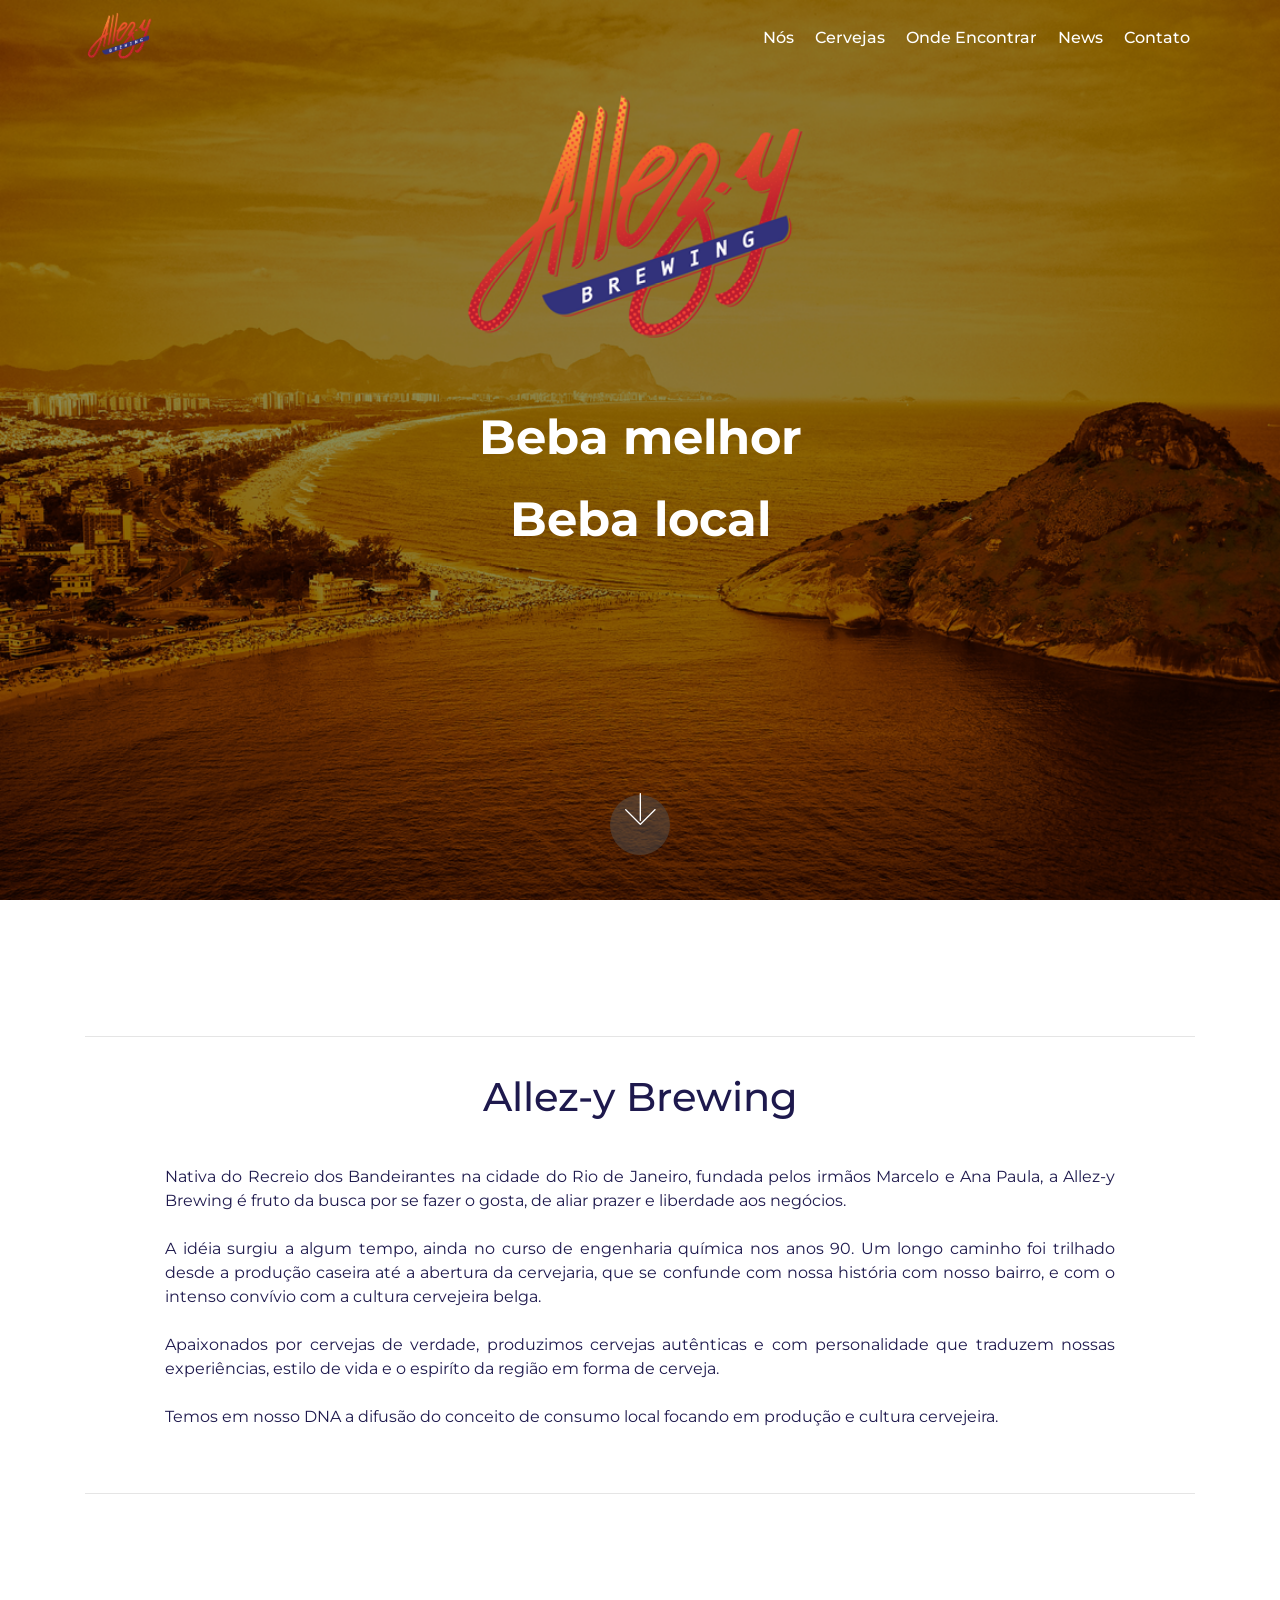
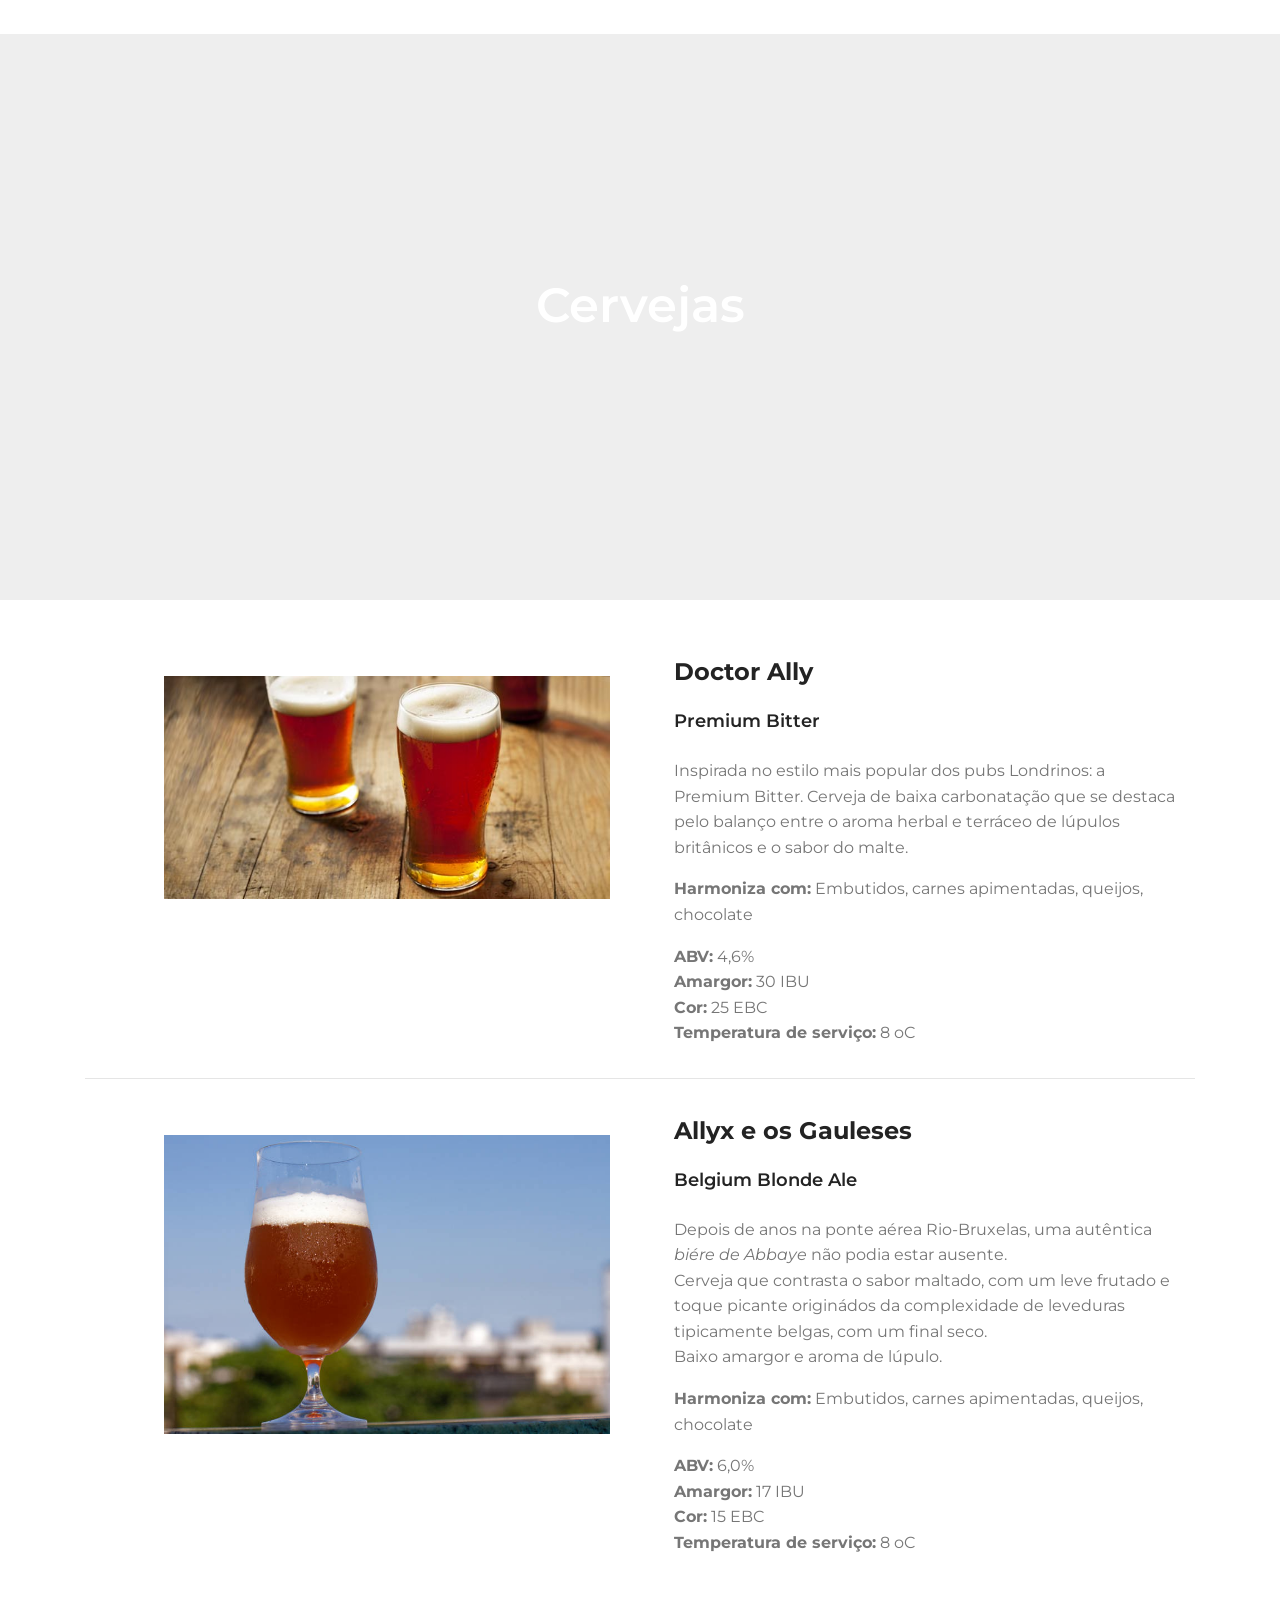
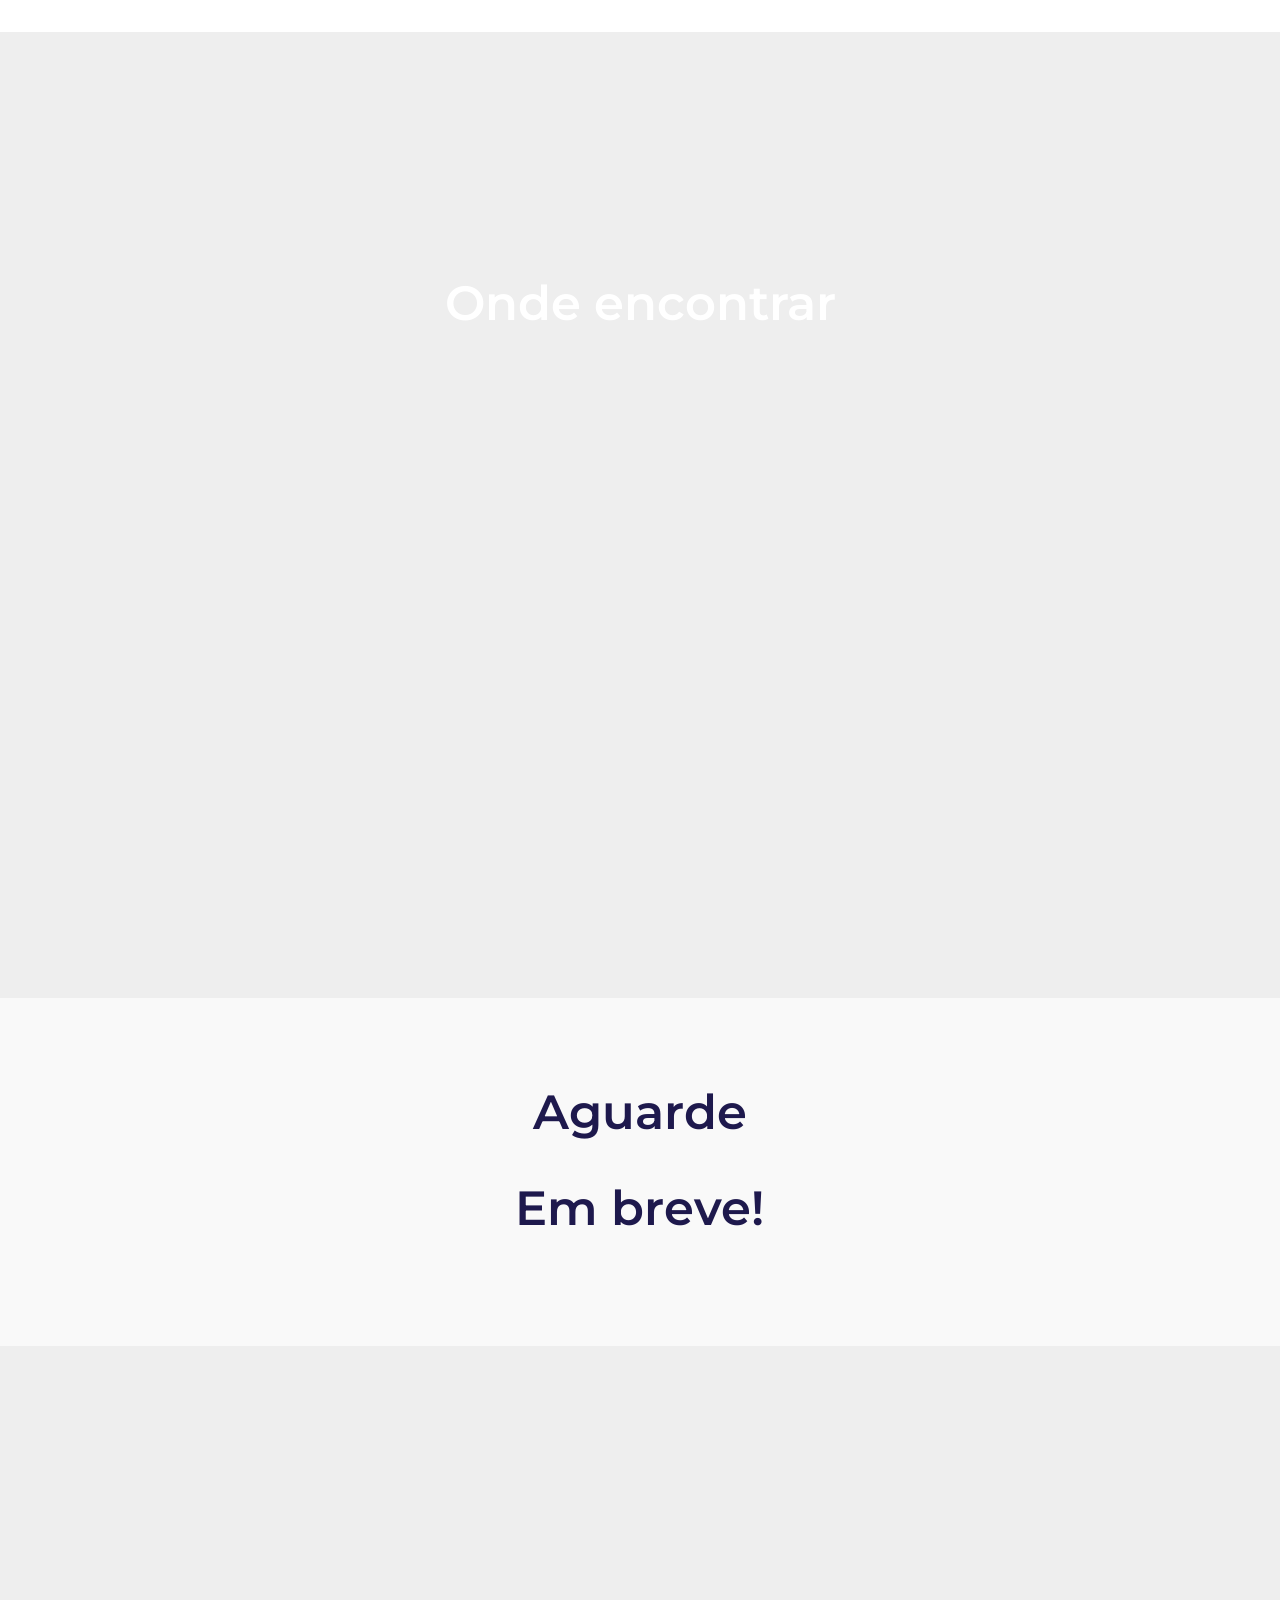
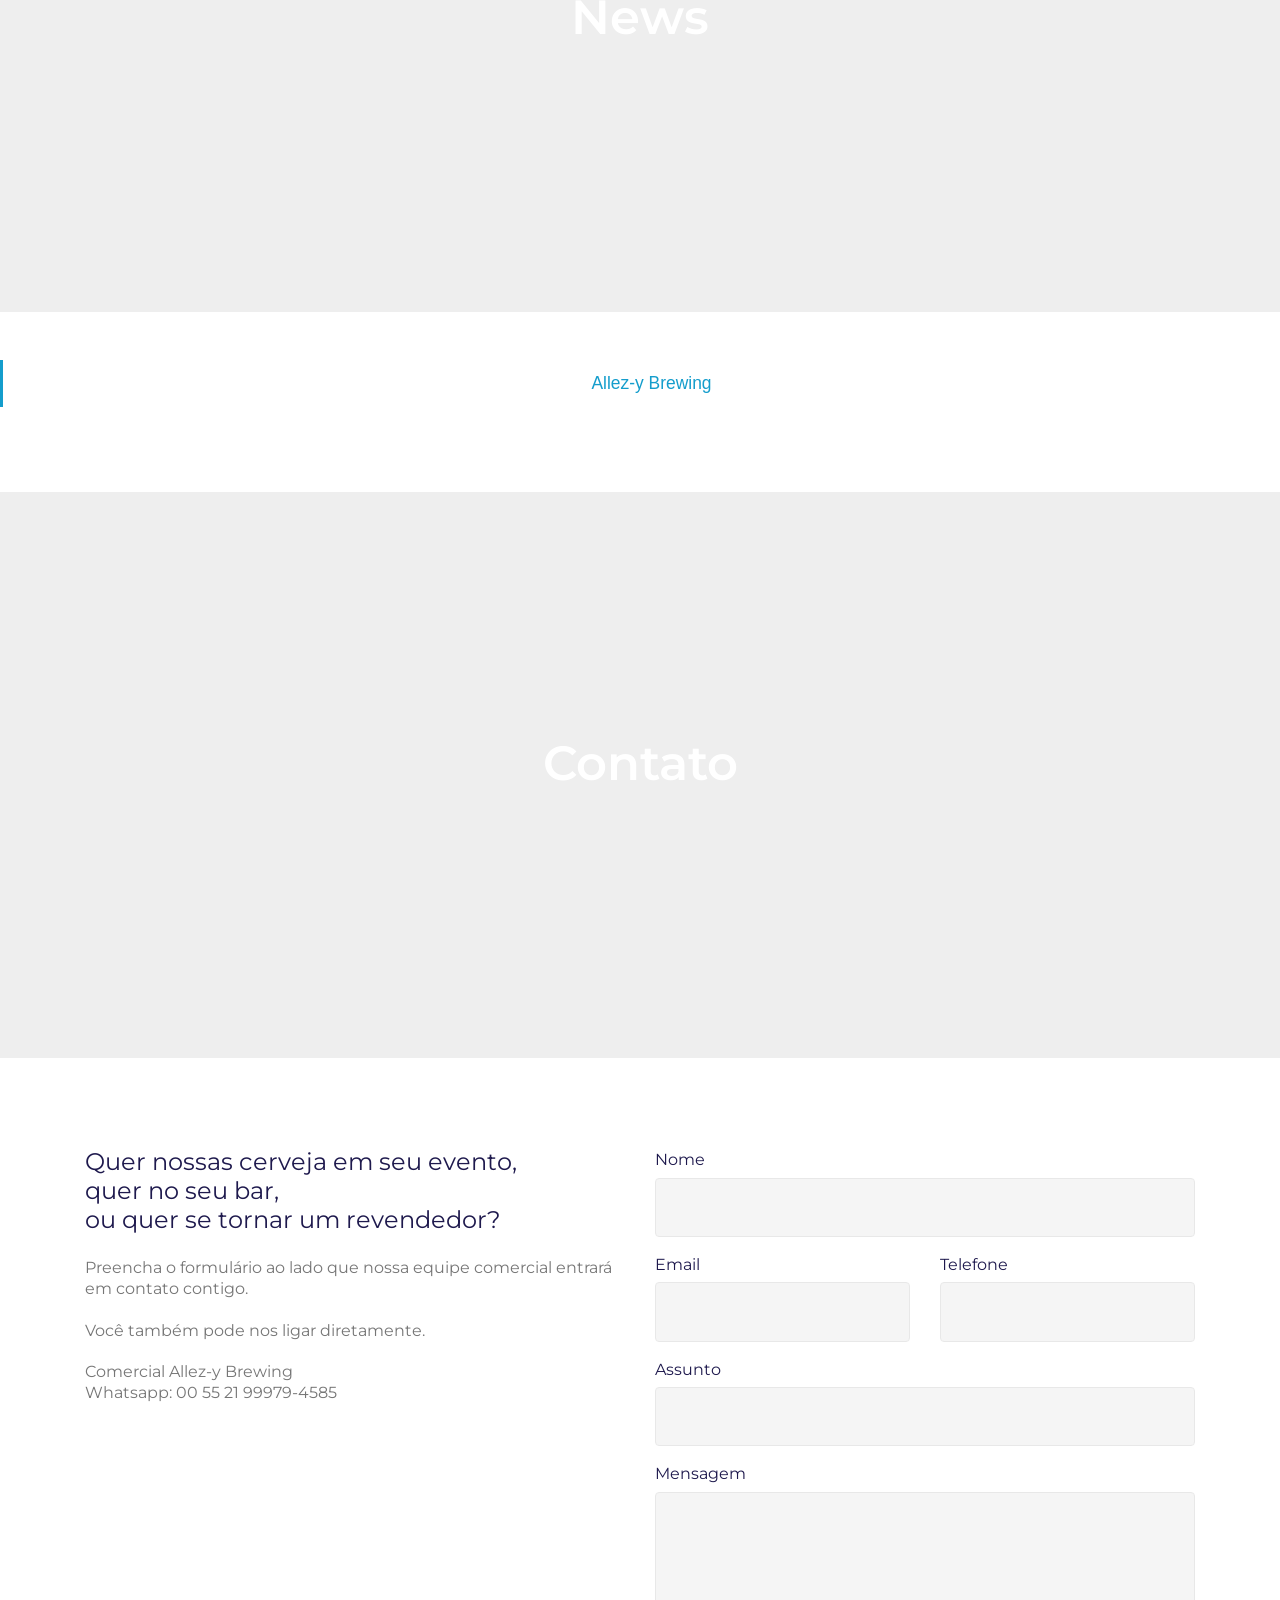
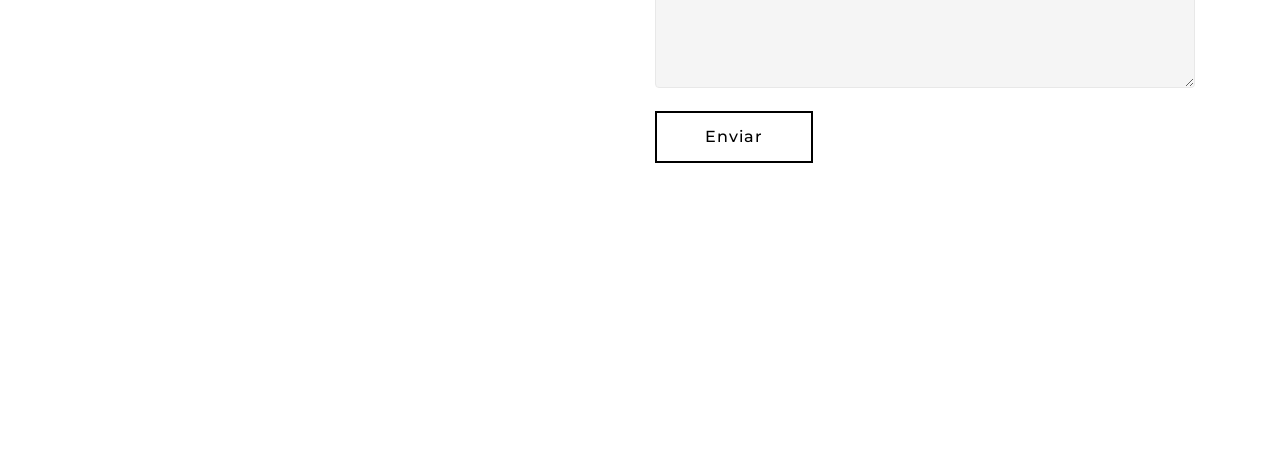
==== index.html @ f9737726 "update logo" ====
<!DOCTYPE html>
<html >
<head>
  <meta charset="UTF-8">
  <meta http-equiv="X-UA-Compatible" content="IE=edge">
  <meta name="viewport" content="width=device-width, initial-scale=1, minimum-scale=1">
  <link rel="shortcut icon" href="assets/images/logo_base_2.png" type="image/x-icon">
  <meta name="description" content="">
  <title>Allez-y Brewing</title>
  <link rel="stylesheet" href="assets/web/assets/mobirise-icons/mobirise-icons.css">
  <link rel="stylesheet" href="assets/tether/tether.min.css">
  <link rel="stylesheet" href="assets/bootstrap/css/bootstrap.min.css">
  <link rel="stylesheet" href="assets/bootstrap/css/bootstrap-grid.min.css">
  <link rel="stylesheet" href="assets/bootstrap/css/bootstrap-reboot.min.css">
  <link rel="stylesheet" href="assets/dropdown/css/style.css">
  <link rel="stylesheet" href="assets/socicon/css/styles.css">
  <link rel="stylesheet" href="https://netdna.bootstrapcdn.com/font-awesome/4.0.3/css/font-awesome.css">
  <link rel="stylesheet" href="assets/social-feed-plugin/jquery.socialfeed.css">
  <link rel="stylesheet" href="assets/social-feed-plugin/style.css">
  <link rel="stylesheet" href="assets/theme/css/style.css">
  <link rel="stylesheet" href="assets/gallery/style.css">
  <link rel="stylesheet" href="assets/mobirise/css/mbr-additional.css" type="text/css">

</head>
<body>
  <div id="fb-root"></div>
<script>(function(d, s, id) {
  var js, fjs = d.getElementsByTagName(s)[0];
  if (d.getElementById(id)) return;
  js = d.createElement(s); js.id = id;
  js.src = 'https://connect.facebook.net/pt_BR/sdk.js#xfbml=1&version=v2.12&appId=361621337666534&autoLogAppEvents=1';
  fjs.parentNode.insertBefore(js, fjs);
}(document, 'script', 'facebook-jssdk'));</script>

  <section class="menu cid-qLm1CFjouG" once="menu" id="menu1-e">
    <nav class="navbar navbar-expand beta-menu navbar-dropdown align-items-center navbar-fixed-top navbar-toggleable-sm bg-color transparent">
      <button class="navbar-toggler navbar-toggler-right" type="button" data-toggle="collapse" data-target="#navbarSupportedContent" aria-controls="navbarSupportedContent" aria-expanded="false" aria-label="Toggle navigation">
          <div class="hamburger">
              <span></span>
              <span></span>
              <span></span>
              <span></span>
          </div>
      </button>
      <div class="menu-logo">
          <div class="navbar-brand">
              <span class="navbar-logo">
                  <a href="index.html">
                       <img src="assets/images/logo_base.png" alt="Allez-Y Brewing" title="" style="height: 3.8rem;">
                  </a>
              </span>
          </div>
      </div>
      <div class="collapse navbar-collapse" id="navbarSupportedContent">
          <ul class="navbar-nav nav-dropdown nav-right" data-app-modern-menu="true">
              <li class="nav-item">
                    <a class="nav-link link text-secondary menu-font" href="index.html#content4-18">
                        Nós
                    </a>
              </li>
              <li class="nav-item">
                    <a class="nav-link link text-secondary menu-font" href="index.html#content5-16">
                        Cervejas
                    </a>
              </li>
              <li class="nav-item">
                  <a class="nav-link link text-secondary menu-font" href="index.html#content5-32">
                        Onde Encontrar
                  </a>
              </li>
              <li class="nav-item">
                    <a class="nav-link link text-secondary menu-font" href="index.html#content5-news">
                      News
                    </a>
              </li>
              <!--
              <li class="nav-item">
                    <a class="nav-link link text-secondary menu-font" href="index.html#content5-s">
                      Loja
                    </a>
              </li>
            -->
              <li class="nav-item">
                    <a class="nav-link link text-secondary menu-font" href="index.html#content5-w">
                        Contato
                    </a>
              </li>
          </ul>
      </div>
    </nav>
</section>

<section class="cid-pagina-inicial-texto cid-img1 mbr-fullscreen mbr-parallax-background" id="header2-f">
    <div class="container align-center">
        <div class="row justify-content-md-center">
            <div class="mbr-white col-md-10">
                <!--img src="assets/images/logo_base.png" alt="Allez-Y Brewing" title="" style="height: 15rem;"-->

                <h3 class="mbr-section-title pb-3 mbr-fonts-style frontpage-font">
                    &nbsp;<br>
                </h3>
                <h3 class="mbr-section-title pb-3 mbr-fonts-style frontpage-font">
                    Beba melhor
                </h3>
                <h3 class="mbr-section-title pb-3 mbr-fonts-style frontpage-font">
                    Beba local
                </h3>
            </div>
        </div>
    </div>
    <div class="mbr-arrow hidden-sm-down" aria-hidden="true">
        <a href="#next">
            <i class="mbri-down mbr-iconfont"></i>
        </a>
    </div>
</section>

<!-- Quem somos -->
<section class="mbr-section content4 cid-quem-somos mbr-navy" id="content4-18">
    <div class="container">
        <hr>
        <br>
        <div class="media-container-row">
            <div class="title col-12 col-md-8">
                <h2 class="align-center pb-3 mbr-fonts-style display-3">
                    Allez-y Brewing
                </h2>
            </div>
        </div>
        <div class="inner-container" style="width: 100%;">
            <div class="section-text align-center mbr-fonts-style display-7 text-justify">
              <br>
              <div>
                Nativa do Recreio dos Bandeirantes na cidade do Rio de Janeiro,
                fundada pelos irmãos Marcelo e Ana Paula,
                a Allez-y Brewing é fruto da busca por se fazer o gosta,
                de aliar prazer e liberdade aos negócios.
              </div>
              <br>
              <div>
                A idéia surgiu a algum tempo,
                ainda no curso de engenharia química nos anos 90.
                Um longo caminho foi trilhado desde a produção caseira até a abertura da cervejaria,
                que se confunde com nossa história com nosso bairro,
                e com o intenso convívio com a cultura cervejeira belga.
              </div>
              <br>
              <div>
                Apaixonados por cervejas de verdade,
                produzimos cervejas autênticas e com personalidade que traduzem nossas experiências,
                estilo de vida e o espiríto da região em forma de cerveja.
              </div>
              <br>
              <div>
                Temos em nosso DNA a difusão do conceito de consumo local focando em produção e cultura cervejeira.
              </div>
              <br>
             </div>
        </div>
        <br>
        <hr>
        <br>
    </div>

</section>


<!-- Nossas cervejas -->
<section class="mbr-section content5 cid-cervejas-header mbr-parallax-background" id="content5-16">
    <div class="container">
        <div class="media-container-row">
            <div class="title col-12 col-md-8">
                <h3 class="mbr-section-subtitle align-center mbr-light mbr-white pb-3 mbr-fonts-style display-2">
                    Cervejas
                </h3>
            </div>
        </div>
    </div>
</section>

<section class="mbr-section content6 cid-cervejas" id="content6-1m">
    <div class="container">
        <div class="media-container-row align-items-start">
            <div class="col-12 col-md-12">
                <div class="media-container-row align-items-start">
                    <div class="mbr-figure" style="width: 100%;">
                      <img src="assets/images/bitter01.jpg" alt="Doctor Ally">
                    </div>
                    <div class="media-content">
                        <div class="mbr-section-text">
                            <p class="mbr-text mb-0 mbr-fonts-style display-7">
                              <h4 class="card-title pb-3 mbr-fonts-style display-5">
                                  <strong>Doctor Ally</strong>
                              </h4>
                              <h4 class="card-title pb-3 mbr-fonts-style display-6">
                                  Premium Bitter
                              </h4>
                              <p class="mbr-text mbr-fonts-style display-7">
                                Inspirada no estilo mais popular dos pubs Londrinos: a Premium Bitter.
                                Cerveja de baixa carbonatação que se destaca pelo balanço entre o aroma herbal e
                                terráceo de lúpulos britânicos e o sabor do malte.
                              </p>
                              <p class="mbr-text mbr-fonts-style display-7">
                                <b>Harmoniza com:</b> Embutidos, carnes apimentadas, queijos, chocolate
                              </p>
                              <p class="mbr-text mbr-fonts-style display-7">
                                <b>ABV:</b> 4,6% <br>
                                <b>Amargor:</b> 30 IBU <br>
                                <b>Cor:</b> 25 EBC <br>
                                <b>Temperatura de serviço:</b> 8 oC <br>
                              </p>
                            </p>
                        </div>
                    </div>
                </div>
            </div>
        </div>
        <hr>
        &nbsp;
        <br>
        <div class="media-container-row">
            <div class="col-12 col-md-12">
                <div class="media-container-row">
                    <div class="mbr-figure" style="width: 100%;">
                      <img src="assets/images/IMG_2826_DxO.jpg" alt="Doctor Ally">
                    </div>
                    <div class="media-content">
                        <div class="mbr-section-text">
                            <p class="mbr-text mb-0 mbr-fonts-style display-7">
                              <h4 class="card-title pb-3 mbr-fonts-style display-5">
                                  <strong>Allyx e os Gauleses</strong>
                              </h4>
                              <h4 class="card-title pb-3 mbr-fonts-style display-6">
                                  Belgium Blonde Ale
                              </h4>
                              <p class="mbr-text mbr-fonts-style display-7">
                                Depois de anos na ponte aérea Rio-Bruxelas, uma autêntica <i>biére de Abbaye</i> não podia estar ausente.
                                <br>
                                Cerveja que contrasta o sabor maltado,
                                com um leve frutado e toque picante originádos da complexidade de leveduras tipicamente belgas,
                                com um final seco.
                                <br>
                                Baixo amargor e aroma de lúpulo.

                              </p>
                              <p class="mbr-text mbr-fonts-style display-7">
                                <b>Harmoniza com:</b> Embutidos, carnes apimentadas, queijos, chocolate
                              </p>
                              <p class="mbr-text mbr-fonts-style display-7">
                                <b>ABV:</b> 6,0% <br>
                                <b>Amargor:</b> 17 IBU <br>
                                <b>Cor:</b> 15 EBC <br>
                                <b>Temperatura de serviço:</b> 8 oC <br>
                              </p>
                            </p>
                        </div>
                    </div>
                </div>
            </div>
        </div>
    </div>
</section>


<!-- ONDE ENCONTRAR -->
<section class="mbr-section content5 cid-encontrar-header mbr-parallax-background" id="content5-32">
    <div class="container">
        <div class="media-container-row">
            <div class="title col-12 col-md-8">
                <h3 class="mbr-section-subtitle align-center mbr-light mbr-white pb-3 mbr-fonts-style display-2">
                    Onde encontrar</h3>
            </div>
        </div>
    </div>
</section>

<section class="map1 cid-encontrar" id="map1-o">
    <div class="google-map">
      <iframe
        frameborder="0"
        style="border:0"
        src="https://www.google.com/maps/embed/v1/place?key=AIzaSyA0Dx_boXQiwvdz8sJHoYeZNVTdoWONYkU&amp;q=place_id:ChIJsVhyWKrCmwAROv2KZeNUQQk"
        allowfullscreen="">
      </iframe>
    </div>
</section>

<section class="features4 cid-encontrar-texto mbr-navy" id="features4-r">
  <div class="media-container-row">
      <div class="title col-12 col-md-8">
          <h2 class="align-center pb-3 mbr-fonts-style display-2">
              Aguarde
              <br>
              &nbsp;
              <br>
              Em breve!
          </h2>
      </div>
  </div>
    <div class="container">
<!--
        <div class="media-container-row">
            <div class="card p-3 col-12 col-md-6">
                <div class="card-wrapper media-container-row media-container-row">
                    <div class="card-box">
                        <h4 class="card-title pb-3 mbr-fonts-style display-7">
                            Chopp<br></h4>
                        <p class="mbr-text mbr-fonts-style display-7">

                        </p>
                    </div>
                </div>
            </div>
            <div class="card p-3 col-12 col-md-6 col-12 col-md-6">
                <div class="card-wrapper media-container-row">
                    <div class="card-box">
                        <h4 class="card-title pb-3 mbr-fonts-style display-7">
                          Garrafa
                        </h4>
                        <p class="mbr-text mbr-fonts-style display-7">

                        </p>
                    </div>
                </div>
            </div>
        </div>
-->
    </div>
</section>

<!-- NEWS -->
<section class="mbr-section content5 cid-news-header mbr-parallax-background" id="content5-news">
    <div class="container">
        <div class="media-container-row">
            <div class="title col-12 col-md-8">
                <h3 class="mbr-section-subtitle align-center mbr-light mbr-white pb-3 mbr-fonts-style display-2">
                  News
                </h3>
            </div>
        </div>
    </div>
</section>
<section class="mbr-social-feed loading" id="feed-1g" data-facebook="allezybrewing" data-twitter="" data-google="" data-posts="3" data-youtube="" data-rv-view="118" style="background-color: rgb(255, 255, 255); padding-top: 0px; padding-bottom: 0px;">
  &nbsp;<br>&nbsp;
      <!--
      <script src="https://cdn.lightwidget.com/widgets/lightwidget.js"></script>
      <iframe src="//lightwidget.com/widgets/6fe4960979e75466a2196fc439e00b63.html"
              scrolling="no"
              allowtransparency="true"
              class="lightwidget-widget"
              style="width:90%;border:0;overflow:hidden;margin:0px;">
      </iframe>
    -->
    <div class="fb-page"
        data-href="https://www.facebook.com/allezybrewing/"
        data-tabs="timeline"
        data-width="900"
        data-height="1100"
        data-small-header="true"
        data-adapt-container-width="true"
        data-hide-cover="true"
        data-show-facepile="false">
      <blockquote cite="https://www.facebook.com/allezybrewing/" class="fb-xfbml-parse-ignore">
        <a href="https://www.facebook.com/allezybrewing/">Allez-y Brewing</a>
      </blockquote>
    </div>
    <!--img class="social-feed-container-loading" alt="" src="assets/images/loading.svg">
    <div class="social-feed-container">
    </div-->

  &nbsp;<br>&nbsp;
</section>


<!-- LOJA -->
<!--
<section class="mbr-section content5 cid-loja-header mbr-parallax-background" id="content5-s">
    <div class="container">
        <div class="media-container-row">
            <div class="title col-12 col-md-8">
                <h3 class="mbr-section-subtitle align-center mbr-light mbr-white pb-3 mbr-fonts-style display-2">
                  Loja
                </h3>
            </div>
        </div>
    </div>
</section>

<section class="mbr-gallery mbr-slider-carousel cid-loja" id="gallery1-m">
    <div class="container">
        <div>
          <div class="mbr-gallery-row">
            <div class="mbr-gallery-layout-default">
              <div>
                <div>
                  <div class="mbr-gallery-item mbr-gallery-item--p1" data-video-url="false" data-tags="Awesome">
                    <div href="#lb-gallery1-m" data-slide-to="0" data-toggle="modal">
                      <img src="assets/images/tshirt01.jpg" alt="">
                      <span class="icon-focus"></span>
                      <span class="mbr-gallery-title mbr-fonts-style display-7">Camisa Feminina</span>
                    </div>
                  </div>
                  <div class="mbr-gallery-item mbr-gallery-item--p1" data-video-url="false" data-tags="Responsive">
                    <div href="#lb-gallery1-m" data-slide-to="1" data-toggle="modal">
                      <img src="assets/images/cap01.jpg" alt="">
                      <span class="icon-focus"></span>
                      <span class="mbr-gallery-title mbr-fonts-style display-7">Boné</span>
                    </div>
                  </div>
                  <div class="mbr-gallery-item mbr-gallery-item--p1" data-video-url="false" data-tags="Creative">
                    <div href="#lb-gallery1-m" data-slide-to="2" data-toggle="modal">
                      <img src="assets/images/glass01.jpg" alt="">
                      <span class="icon-focus"></span>
                      <span class="mbr-gallery-title mbr-fonts-style display-7">Copo</span>
                    </div>
                  </div>
                  <div class="mbr-gallery-item mbr-gallery-item--p1" data-video-url="false" data-tags="Animated">
                    <div href="#lb-gallery1-m" data-slide-to="3" data-toggle="modal">
                      <img src="assets/images/growler01.jpg" alt="">
                      <span class="icon-focus"></span>
                      <span class="mbr-gallery-title mbr-fonts-style display-7">Growler</span>
                    </div>
                  </div>
                  <div class="mbr-gallery-item mbr-gallery-item--p1" data-video-url="false" data-tags="Awesome">
                    <div href="#lb-gallery1-m" data-slide-to="4" data-toggle="modal">
                      <img src="assets/images/tshirt02.jpg" alt="">
                      <span class="icon-focus"></span>
                      <span class="mbr-gallery-title mbr-fonts-style display-7">Camisa Masculina</span>
                    </div>
                  </div>

                </div>
              </div>
              <div class="clearfix">
              </div>
            </div>
          </div>


          <div data-app-prevent-settings="" class="mbr-slider modal fade carousel slide" tabindex="-1" data-keyboard="true" data-interval="false" id="lb-gallery1-m">
            <div class="modal-dialog">
              <div class="modal-content">
                <div class="modal-body">
                  <div class="carousel-inner">
                    <div class="carousel-item">
                      <img src="assets/images/tshirt01.jpg" alt="">
                    </div>
                    <div class="carousel-item">
                      <img src="assets/images/cap01.jpg" alt="">
                    </div>
                    <div class="carousel-item active">
                      <img src="assets/images/glass01.jpg" alt="">
                    </div>
                    <div class="carousel-item">
                      <img src="assets/images/growler01.jpg" alt="">
                    </div>
                    <div class="carousel-item">
                      <img src="assets/images/tshirt02.jpg" alt="">
                    </div>
                  </div>
                  <a class="carousel-control carousel-control-prev" role="button" data-slide="prev" href="#lb-gallery1-m">
                    <span class="mbri-left mbr-iconfont" aria-hidden="true"></span>
                    <span class="sr-only">Previous</span>
                  </a>
                  <a class="carousel-control carousel-control-next" role="button" data-slide="next" href="#lb-gallery1-m">
                    <span class="mbri-right mbr-iconfont" aria-hidden="true"></span>
                    <span class="sr-only">Next</span>
                  </a>
                  <a class="close" href="#" role="button" data-dismiss="modal">
                    <span class="sr-only">Close</span>
                  </a>
                </div>
              </div>
            </div>
          </div>
        </div>
    </div>

</section>
-->
<!-- Contato -->
<section class="mbr-section content5 cid-contato-header mbr-parallax-background" id="content5-w">
    <div class="container">
        <div class="media-container-row">
            <div class="title col-12 col-md-8">
                <h3 class="mbr-section-subtitle align-center mbr-light mbr-white pb-3 mbr-fonts-style display-2">
                    Contato
                </h3>
            </div>
        </div>
    </div>
</section>
<section class="mbr-section form1 cid-contato mbr-navy" id="form1-x">
    <div class="container">
       <div class="row">
          <div class="col-md-6">
            <h2 class="mbr-section-title align-left pb-3 mbr-fonts-style display-5">
              Quer nossas cerveja em seu evento, <br>
              quer no seu bar, <br>
              ou quer se tornar um revendedor?
            </h2>
            <h3 class="mbr-section-subtitle align-left mbr-light pb-3 mbr-fonts-style display-4">
              <div>
                Preencha o formulário ao lado que nossa equipe comercial entrará em contato contigo.
              </div>
              <br>
              <div>
                Você também pode nos ligar diretamente.
              </div>
              <br>
              <div>
                Comercial Allez-y Brewing
              </div>
              <div>
                Whatsapp: 00 55 21 99979-4585
              </div>
              <div>
                <br>
              </div>
            </h3>

          </div>


          <div class="col-md-6">
            <div class="media-container-column" data-form-type="formoid">
                    <div data-form-alert="" hidden="">Obrigado!</div>

                    <form class="mbr-form" action="mail.php" method="post" id="contato-form">

                        <div class="row row-sm-offset">
                            <div class="col-md-12 multi-horizontal" data-for="name">
                                <div class="form-group">
                                    <label class="form-control-label mbr-fonts-style display-7" for="name-form1-x">Nome</label>
                                    <input type="text" class="form-control" name="nome" data-form-field="Nome" required="" id="name-form1-x">
                                </div>
                            </div>
                            <div class="col-md-6 multi-horizontal" data-for="email">
                                <div class="form-group">
                                    <label class="form-control-label mbr-fonts-style display-7" for="email-form1-x">Email</label>
                                    <input type="email" class="form-control" name="email" data-form-field="Email" required="" id="email-form1-x">
                                </div>
                            </div>
                            <div class="col-md-6 multi-horizontal" data-for="telefone">
                                <div class="form-group">
                                    <label class="form-control-label mbr-fonts-style display-7" for="phone-form1-x">Telefone</label>
                                    <input type="tel" class="form-control" name="telefone" data-form-field="Telefone" id="phone-form1-x">
                                </div>
                            </div>
                            <div class="col-md-12 multi-horizontal" data-for="assunto">
                                <div class="form-group">
                                    <label class="form-control-label mbr-fonts-style display-7" for="assunto-form1-x">Assunto</label>
                                    <input type="text" class="form-control" name="assunto" data-form-field="Assunto" required="" id="assunto-form1-x">
                                </div>
                            </div>
                        </div>
                        <div class="form-group" data-for="mensagem">
                            <label class="form-control-label mbr-fonts-style display-7" for="message-form1-x">Mensagem</label>
                            <textarea type="text" class="form-control" name="mensagem" rows="7" data-form-field="Mensagem" required="" id="message-form1-x"></textarea>
                        </div>

                          <input type="submit" class="btn btn-form btn-black-outline display-4" value="Enviar">
                          &nbsp;&nbsp;
                    </form>
            </div>
          </div>
       </div>
    </div>

</section>


<!-- FOOTER -->
<section once="" class="cid-footer mbr-reveal" id="footer7-12">
    <div class="container">
        <div class="media-container-row align-center mbr-white">
            <div class="row social-row">
                <div class="social-list align-right pb-2">
                <div class="soc-item">
                        <a href="https://twitter.com/allezybrewing" target="_blank">
                            <span class="socicon-twitter socicon mbr-iconfont mbr-iconfont-social"></span>
                        </a>
                    </div>
                    <div class="soc-item">
                        <a href="https://www.facebook.com/allezybrewing" target="_blank">
                            <span class="socicon-facebook socicon mbr-iconfont mbr-iconfont-social"></span>
                        </a>
                    </div>
                    <div class="soc-item">
                        <a href="https://www.instagram.com/allezybrewing" target="_blank">
                            <span class="socicon-instagram socicon mbr-iconfont mbr-iconfont-social"></span>
                        </a>
                    </div>
                    <div class="soc-item">
                        <a href="https://www.untappd.com/" target="_blank">
                            <img src="assets/images/untappd-icon-gray.svg.med.png" alt="Untappd" title="" style="height: 1.4rem; margin-top:0.3rem; vertical-align: top ;filter: brightness(200%);">
                            <span class="socicon mbr-iconfont mbr-iconfont-social">
                            </span>
                        </a>
                    </div>
                  </div>
            </div>
            <div class="row row-copirayt">
                <p class="mbr-text mb-0 mbr-fonts-style mbr-white align-center display-7">Allez-y Brewing &nbsp; &nbsp;:: &nbsp; &nbsp;Recreio dos Bandeirantes - Rio de Janeiro - RJ - Brasil&nbsp;</p>
            </div>
        </div>
    </div>
</section>






  <script src="assets/web/assets/jquery/jquery.min.js"></script>
  <script src="assets/popper/popper.min.js"></script>
  <script src="assets/tether/tether.min.js"></script>
  <script src="assets/bootstrap/js/bootstrap.min.js"></script>
  <script src="assets/smoothscroll/smooth-scroll.js"></script>
  <script src="assets/dropdown/js/script.min.js"></script>
  <script src="assets/touchswipe/jquery.touch-swipe.min.js"></script>
  <script src="assets/parallax/jarallax.min.js"></script>
  <script src="assets/bootstrapcarouselswipe/bootstrap-carousel-swipe.js"></script>
  <script src="assets/mbr-tabs/mbr-tabs.js"></script>
  <script src="assets/vimeoplayer/jquery.mb.vimeo_player.js"></script>
  <script src="assets/masonry/masonry.pkgd.min.js"></script>
  <script src="assets/imagesloaded/imagesloaded.pkgd.min.js"></script>
  <script src="assets/social-feed-plugin/codebird.min.js"></script>
  <script src="assets/social-feed-plugin/moment.js"></script>
  <script src="assets/social-feed-plugin/en-gb.js"></script>
  <script src="assets/social-feed-plugin/doT.js"></script>
  <script src="assets/social-feed-plugin/jquery.socialfeed.js"></script>
  <script src="assets/social-feed-plugin/main.js"></script>
  <script src="assets/theme/js/script.js"></script>
  <script src="assets/slidervideo/script.js"></script>
  <script src="assets/gallery/player.min.js"></script>
  <script src="assets/gallery/script.js"></script>
  <script src="assets/formoid/formoid.min.js"></script>
  <script src="assets/theme/js/main.js"></script>



</body>
</html>
---- assets/web/assets/mobirise-icons/mobirise-icons.css ----
@font-face {
  font-family: 'MobiriseIcons';
  src:  url('mobirise-icons.eot?spat4u');
  src:  url('mobirise-icons.eot?spat4u#iefix') format('embedded-opentype'),
    url('mobirise-icons.ttf?spat4u') format('truetype'),
    url('mobirise-icons.woff?spat4u') format('woff'),
    url('mobirise-icons.svg?spat4u#MobiriseIcons') format('svg');
  font-weight: normal;
  font-style: normal;
}

[class^="mbri-"], [class*=" mbri-"] {
  /* use !important to prevent issues with browser extensions that change fonts */
  font-family: MobiriseIcons !important;
  speak: none;
  font-style: normal;
  font-weight: normal;
  font-variant: normal;
  text-transform: none;
  line-height: 1;

  /* Better Font Rendering =========== */
  -webkit-font-smoothing: antialiased;
  -moz-osx-font-smoothing: grayscale;
}

.mbri-add-submenu:before {
  content: "\e900";
}
.mbri-alert:before {
  content: "\e901";
}
.mbri-align-center:before {
  content: "\e902";
}
.mbri-align-justify:before {
  content: "\e903";
}
.mbri-align-left:before {
  content: "\e904";
}
.mbri-align-right:before {
  content: "\e905";
}
.mbri-android:before {
  content: "\e906";
}
.mbri-apple:before {
  content: "\e907";
}
.mbri-arrow-down:before {
  content: "\e908";
}
.mbri-arrow-next:before {
  content: "\e909";
}
.mbri-arrow-prev:before {
  content: "\e90a";
}
.mbri-arrow-up:before {
  content: "\e90b";
}
.mbri-bold:before {
  content: "\e90c";
}
.mbri-bookmark:before {
  content: "\e90d";
}
.mbri-bootstrap:before {
  content: "\e90e";
}
.mbri-briefcase:before {
  content: "\e90f";
}
.mbri-browse:before {
  content: "\e910";
}
.mbri-bulleted-list:before {
  content: "\e911";
}
.mbri-calendar:before {
  content: "\e912";
}
.mbri-camera:before {
  content: "\e913";
}
.mbri-cart-add:before {
  content: "\e914";
}
.mbri-cart-full:before {
  content: "\e915";
}
.mbri-cash:before {
  content: "\e916";
}
.mbri-change-style:before {
  content: "\e917";
}
.mbri-chat:before {
  content: "\e918";
}
.mbri-clock:before {
  content: "\e919";
}
.mbri-close:before {
  content: "\e91a";
}
.mbri-cloud:before {
  content: "\e91b";
}
.mbri-code:before {
  content: "\e91c";
}
.mbri-contact-form:before {
  content: "\e91d";
}
.mbri-credit-card:before {
  content: "\e91e";
}
.mbri-cursor-click:before {
  content: "\e91f";
}
.mbri-cust-feedback:before {
  content: "\e920";
}
.mbri-database:before {
  content: "\e921";
}
.mbri-delivery:before {
  content: "\e922";
}
.mbri-desktop:before {
  content: "\e923";
}
.mbri-devices:before {
  content: "\e924";
}
.mbri-down:before {
  content: "\e925";
}
.mbri-download:before {
  content: "\e989";
}
.mbri-drag-n-drop:before {
  content: "\e927";
}
.mbri-drag-n-drop2:before {
  content: "\e928";
}
.mbri-edit:before {
  content: "\e929";
}
.mbri-edit2:before {
  content: "\e92a";
}
.mbri-error:before {
  content: "\e92b";
}
.mbri-extension:before {
  content: "\e92c";
}
.mbri-features:before {
  content: "\e92d";
}
.mbri-file:before {
  content: "\e92e";
}
.mbri-flag:before {
  content: "\e92f";
}
.mbri-folder:before {
  content: "\e930";
}
.mbri-gift:before {
  content: "\e931";
}
.mbri-github:before {
  content: "\e932";
}
.mbri-globe:before {
  content: "\e933";
}
.mbri-globe-2:before {
  content: "\e934";
}
.mbri-growing-chart:before {
  content: "\e935";
}
.mbri-hearth:before {
  content: "\e936";
}
.mbri-help:before {
  content: "\e937";
}
.mbri-home:before {
  content: "\e938";
}
.mbri-hot-cup:before {
  content: "\e939";
}
.mbri-idea:before {
  content: "\e93a";
}
.mbri-image-gallery:before {
  content: "\e93b";
}
.mbri-image-slider:before {
  content: "\e93c";
}
.mbri-info:before {
  content: "\e93d";
}
.mbri-italic:before {
  content: "\e93e";
}
.mbri-key:before {
  content: "\e93f";
}
.mbri-laptop:before {
  content: "\e940";
}
.mbri-layers:before {
  content: "\e941";
}
.mbri-left-right:before {
  content: "\e942";
}
.mbri-left:before {
  content: "\e943";
}
.mbri-letter:before {
  content: "\e944";
}
.mbri-like:before {
  content: "\e945";
}
.mbri-link:before {
  content: "\e946";
}
.mbri-lock:before {
  content: "\e947";
}
.mbri-login:before {
  content: "\e948";
}
.mbri-logout:before {
  content: "\e949";
}
.mbri-magic-stick:before {
  content: "\e94a";
}
.mbri-map-pin:before {
  content: "\e94b";
}
.mbri-menu:before {
  content: "\e94c";
}
.mbri-mobile:before {
  content: "\e94d";
}
.mbri-mobile2:before {
  content: "\e94e";
}
.mbri-mobirise:before {
  content: "\e94f";
}
.mbri-more-horizontal:before {
  content: "\e950";
}
.mbri-more-vertical:before {
  content: "\e951";
}
.mbri-music:before {
  content: "\e952";
}
.mbri-new-file:before {
  content: "\e953";
}
.mbri-numbered-list:before {
  content: "\e954";
}
.mbri-opened-folder:before {
  content: "\e955";
}
.mbri-pages:before {
  content: "\e956";
}
.mbri-paper-plane:before {
  content: "\e957";
}
.mbri-paperclip:before {
  content: "\e958";
}
.mbri-photo:before {
  content: "\e959";
}
.mbri-photos:before {
  content: "\e95a";
}
.mbri-pin:before {
  content: "\e95b";
}
.mbri-play:before {
  content: "\e95c";
}
.mbri-plus:before {
  content: "\e95d";
}
.mbri-preview:before {
  content: "\e95e";
}
.mbri-print:before {
  content: "\e95f";
}
.mbri-protect:before {
  content: "\e960";
}
.mbri-question:before {
  content: "\e961";
}
.mbri-quote-left:before {
  content: "\e962";
}
.mbri-quote-right:before {
  content: "\e963";
}
.mbri-refresh:before {
  content: "\e964";
}
.mbri-responsive:before {
  content: "\e965";
}
.mbri-right:before {
  content: "\e966";
}
.mbri-rocket:before {
  content: "\e967";
}
.mbri-sad-face:before {
  content: "\e968";
}
.mbri-sale:before {
  content: "\e969";
}
.mbri-save:before {
  content: "\e96a";
}
.mbri-search:before {
  content: "\e96b";
}
.mbri-setting:before {
  content: "\e96c";
}
.mbri-setting2:before {
  content: "\e96d";
}
.mbri-setting3:before {
  content: "\e96e";
}
.mbri-share:before {
  content: "\e96f";
}
.mbri-shopping-bag:before {
  content: "\e970";
}
.mbri-shopping-basket:before {
  content: "\e971";
}
.mbri-shopping-cart:before {
  content: "\e972";
}
.mbri-sites:before {
  content: "\e973";
}
.mbri-smile-face:before {
  content: "\e974";
}
.mbri-speed:before {
  content: "\e975";
}
.mbri-star:before {
  content: "\e976";
}
.mbri-success:before {
  content: "\e977";
}
.mbri-sun:before {
  content: "\e978";
}
.mbri-sun2:before {
  content: "\e979";
}
.mbri-tablet:before {
  content: "\e97a";
}
.mbri-tablet-vertical:before {
  content: "\e97b";
}
.mbri-target:before {
  content: "\e97c";
}
.mbri-timer:before {
  content: "\e97d";
}
.mbri-to-ftp:before {
  content: "\e97e";
}
.mbri-to-local-drive:before {
  content: "\e97f";
}
.mbri-touch-swipe:before {
  content: "\e980";
}
.mbri-touch:before {
  content: "\e981";
}
.mbri-trash:before {
  content: "\e982";
}
.mbri-underline:before {
  content: "\e983";
}
.mbri-unlink:before {
  content: "\e984";
}
.mbri-unlock:before {
  content: "\e985";
}
.mbri-up-down:before {
  content: "\e986";
}
.mbri-up:before {
  content: "\e987";
}
.mbri-update:before {
  content: "\e988";
}
.mbri-upload:before {
 content: "\e926"; 
}
.mbri-user:before {
  content: "\e98a";
}
.mbri-user2:before {
  content: "\e98b";
}
.mbri-users:before {
  content: "\e98c";
}
.mbri-video:before {
  content: "\e98d";
}
.mbri-video-play:before {
  content: "\e98e";
}
.mbri-watch:before {
  content: "\e98f";
}
.mbri-website-theme:before {
  content: "\e990";
}
.mbri-wifi:before {
  content: "\e991";
}
.mbri-windows:before {
  content: "\e992";
}
.mbri-zoom-out:before {
  content: "\e993";
}
.mbri-redo:before {
  content: "\e994";
}
.mbri-undo:before {
  content: "\e995";
}
---- assets/dropdown/css/style.css ----
.navbar-dropdown {
  left: 0;
  padding: 0;
  position: absolute;
  right: 0;
  top: 0;
  transition: all 0.45s ease;
  z-index: 1030;
  background: #282828; }
  .navbar-dropdown .navbar-logo {
    margin-right: 0.8rem;
    transition: margin 0.3s ease-in-out;
    vertical-align: middle; }
    .navbar-dropdown .navbar-logo img {
      height: 3.125rem;
      transition: all 0.3s ease-in-out; }
    .navbar-dropdown .navbar-logo.mbr-iconfont {
      font-size: 3.125rem;
      line-height: 3.125rem; }
  .navbar-dropdown .navbar-caption {
    font-weight: 700;
    white-space: normal;
    vertical-align: -4px;
    line-height: 3.125rem !important; }
    .navbar-dropdown .navbar-caption, .navbar-dropdown .navbar-caption:hover {
      color: inherit;
      text-decoration: none; }
  .navbar-dropdown .mbr-iconfont + .navbar-caption {
    vertical-align: -1px; }
  .navbar-dropdown.navbar-fixed-top {
    position: fixed; }
  .navbar-dropdown .navbar-brand span {
    vertical-align: -4px; }
  .navbar-dropdown.bg-color.transparent {
    background: none; }
  .navbar-dropdown.navbar-short .navbar-brand {
    padding: 0.625rem 0; }
    .navbar-dropdown.navbar-short .navbar-brand span {
      vertical-align: -1px; }
  .navbar-dropdown.navbar-short .navbar-caption {
    line-height: 2.375rem !important;
    vertical-align: -2px; }
  .navbar-dropdown.navbar-short .navbar-logo {
    margin-right: 0.5rem; }
    .navbar-dropdown.navbar-short .navbar-logo img {
      height: 2.375rem; }
    .navbar-dropdown.navbar-short .navbar-logo.mbr-iconfont {
      font-size: 2.375rem;
      line-height: 2.375rem; }
  .navbar-dropdown.navbar-short .mbr-table-cell {
    height: 3.625rem; }
  .navbar-dropdown .navbar-close {
    left: 0.6875rem;
    position: fixed;
    top: 0.75rem;
    z-index: 1000; }
  .navbar-dropdown .hamburger-icon {
    content: "";
    display: inline-block;
    vertical-align: middle;
    width: 16px;
    -webkit-box-shadow: 0 -6px 0 1px #282828,0 0 0 1px #282828,0 6px 0 1px #282828;
    -moz-box-shadow: 0 -6px 0 1px #282828,0 0 0 1px #282828,0 6px 0 1px #282828;
    box-shadow: 0 -6px 0 1px #282828,0 0 0 1px #282828,0 6px 0 1px #282828; }

.dropdown-menu .dropdown-toggle[data-toggle="dropdown-submenu"]::after {
  border-bottom: 0.35em solid transparent;
  border-left: 0.35em solid;
  border-right: 0;
  border-top: 0.35em solid transparent;
  margin-left: 0.3rem; }

.dropdown-menu .dropdown-item:focus {
  outline: 0; }

.nav-dropdown {
  font-size: 0.75rem;
  font-weight: 500;
  height: auto !important; }
  .nav-dropdown .nav-btn {
    padding-left: 1rem; }
  .nav-dropdown .link {
    margin: .667em 1.667em;
    font-weight: 500;
    padding: 0;
    transition: color .2s ease-in-out; }
    .nav-dropdown .link.dropdown-toggle {
      margin-right: 2.583em; }
      .nav-dropdown .link.dropdown-toggle::after {
        margin-left: .25rem;
        border-top: 0.35em solid;
        border-right: 0.35em solid transparent;
        border-left: 0.35em solid transparent;
        border-bottom: 0; }
      .nav-dropdown .link.dropdown-toggle[aria-expanded="true"] {
        margin: 0;
        padding: 0.667em 3.263em  0.667em 1.667em; }
  .nav-dropdown .link::after,
  .nav-dropdown .dropdown-item::after {
    color: inherit; }
  .nav-dropdown .btn {
    font-size: 0.75rem;
    font-weight: 700;
    letter-spacing: 0;
    margin-bottom: 0;
    padding-left: 1.25rem;
    padding-right: 1.25rem; }
  .nav-dropdown .dropdown-menu {
    border-radius: 0;
    border: 0;
    left: 0;
    margin: 0;
    padding-bottom: 1.25rem;
    padding-top: 1.25rem;
    position: relative; }
  .nav-dropdown .dropdown-submenu {
    margin-left: 0.125rem;
    top: 0; }
  .nav-dropdown .dropdown-item {
    font-weight: 500;
    line-height: 2;
    padding: 0.3846em 4.615em 0.3846em 1.5385em;
    position: relative;
    transition: color .2s ease-in-out, background-color .2s ease-in-out; }
    .nav-dropdown .dropdown-item::after {
      margin-top: -0.3077em;
      position: absolute;
      right: 1.1538em;
      top: 50%; }
    .nav-dropdown .dropdown-item:focus, .nav-dropdown .dropdown-item:hover {
      background: none; }

@media (max-width: 767px) {
  .nav-dropdown.navbar-toggleable-sm {
    bottom: 0;
    display: none;
    left: 0;
    overflow-x: hidden;
    position: fixed;
    top: 0;
    transform: translateX(-100%);
    -ms-transform: translateX(-100%);
    -webkit-transform: translateX(-100%);
    width: 18.75rem;
    z-index: 999; } }
.nav-dropdown.navbar-toggleable-xl {
  bottom: 0;
  display: none;
  left: 0;
  overflow-x: hidden;
  position: fixed;
  top: 0;
  transform: translateX(-100%);
  -ms-transform: translateX(-100%);
  -webkit-transform: translateX(-100%);
  width: 18.75rem;
  z-index: 999; }

.nav-dropdown-sm {
  display: block !important;
  overflow-x: hidden;
  overflow: auto;
  padding-top: 3.875rem; }
  .nav-dropdown-sm::after {
    content: "";
    display: block;
    height: 3rem;
    width: 100%; }
  .nav-dropdown-sm.collapse.in ~ .navbar-close {
    display: block !important; }
  .nav-dropdown-sm.collapsing, .nav-dropdown-sm.collapse.in {
    transform: translateX(0);
    -ms-transform: translateX(0);
    -webkit-transform: translateX(0);
    transition: all 0.25s ease-out;
    -webkit-transition: all 0.25s ease-out;
    background: #282828; }
  .nav-dropdown-sm.collapsing[aria-expanded="false"] {
    transform: translateX(-100%);
    -ms-transform: translateX(-100%);
    -webkit-transform: translateX(-100%); }
  .nav-dropdown-sm .nav-item {
    display: block;
    margin-left: 0 !important;
    padding-left: 0; }
  .nav-dropdown-sm .link,
  .nav-dropdown-sm .dropdown-item {
    border-top: 1px dotted rgba(255, 255, 255, 0.1);
    font-size: 0.8125rem;
    line-height: 1.6;
    margin: 0 !important;
    padding: 0.875rem 2.4rem 0.875rem 1.5625rem !important;
    position: relative;
    white-space: normal; }
    .nav-dropdown-sm .link:focus, .nav-dropdown-sm .link:hover,
    .nav-dropdown-sm .dropdown-item:focus,
    .nav-dropdown-sm .dropdown-item:hover {
      background: rgba(0, 0, 0, 0.2) !important;
      color: #c0a375; }
  .nav-dropdown-sm .nav-btn {
    position: relative;
    padding: 1.5625rem 1.5625rem 0 1.5625rem; }
    .nav-dropdown-sm .nav-btn::before {
      border-top: 1px dotted rgba(255, 255, 255, 0.1);
      content: "";
      left: 0;
      position: absolute;
      top: 0;
      width: 100%; }
    .nav-dropdown-sm .nav-btn + .nav-btn {
      padding-top: 0.625rem; }
      .nav-dropdown-sm .nav-btn + .nav-btn::before {
        display: none; }
  .nav-dropdown-sm .btn {
    padding: 0.625rem 0; }
  .nav-dropdown-sm .dropdown-toggle[data-toggle="dropdown-submenu"]::after {
    margin-left: .25rem;
    border-top: 0.35em solid;
    border-right: 0.35em solid transparent;
    border-left: 0.35em solid transparent;
    border-bottom: 0; }
  .nav-dropdown-sm .dropdown-toggle[data-toggle="dropdown-submenu"][aria-expanded="true"]::after {
    border-top: 0;
    border-right: 0.35em solid transparent;
    border-left: 0.35em solid transparent;
    border-bottom: 0.35em solid; }
  .nav-dropdown-sm .dropdown-menu {
    margin: 0;
    padding: 0;
    position: relative;
    top: 0;
    left: 0;
    width: 100%;
    border: 0;
    float: none;
    border-radius: 0;
    background: none; }
  .nav-dropdown-sm .dropdown-submenu {
    left: 100%;
    margin-left: 0.125rem;
    margin-top: -1.25rem;
    top: 0; }

.navbar-toggleable-sm .nav-dropdown .dropdown-menu {
  position: absolute; }

.navbar-toggleable-sm .nav-dropdown .dropdown-submenu {
  left: 100%;
  margin-left: 0.125rem;
  margin-top: -1.25rem;
  top: 0; }

.navbar-toggleable-sm.opened .nav-dropdown .dropdown-menu {
  position: relative; }

.navbar-toggleable-sm.opened .nav-dropdown .dropdown-submenu {
  left: 0;
  margin-left: 00rem;
  margin-top: 0rem;
  top: 0; }

.is-builder .nav-dropdown.collapsing {
  transition: none !important; }

/*# sourceMappingURL=style.css.map */
---- assets/socicon/css/styles.css ----
@charset "UTF-8";

@font-face {
  font-family: "socicon";
  src:url("../fonts/socicon.eot");
  src:url("../fonts/socicon.eot?#iefix") format("embedded-opentype"),
    url("../fonts/socicon.woff") format("woff"),
    url("../fonts/socicon.ttf") format("truetype"),
    url("../fonts/socicon.svg#socicon") format("svg");
  font-weight: normal;
  font-style: normal;

}

[data-icon]:before {
  font-family: "socicon" !important;
  content: attr(data-icon);
  font-style: normal !important;
  font-weight: normal !important;
  font-variant: normal !important;
  text-transform: none !important;
  speak: none;
  line-height: 1;
  -webkit-font-smoothing: antialiased;
  -moz-osx-font-smoothing: grayscale;
}

[class^="socicon-"]:before,
[class*=" socicon-"]:before {
  font-family: "socicon" !important;
  font-style: normal !important;
  font-weight: normal !important;
  font-variant: normal !important;
  text-transform: none !important;
  speak: none;
  line-height: 1;
  -webkit-font-smoothing: antialiased;
  -moz-osx-font-smoothing: grayscale;
}

.socicon-modelmayhem:before {
  content: "\e000";
}
.socicon-mixcloud:before {
  content: "\e001";
}
.socicon-drupal:before {
  content: "\e002";
}
.socicon-swarm:before {
  content: "\e003";
}
.socicon-istock:before {
  content: "\e004";
}
.socicon-yammer:before {
  content: "\e005";
}
.socicon-ello:before {
  content: "\e006";
}
.socicon-stackoverflow:before {
  content: "\e007";
}
.socicon-persona:before {
  content: "\e008";
}
.socicon-triplej:before {
  content: "\e009";
}
.socicon-houzz:before {
  content: "\e00a";
}
.socicon-rss:before {
  content: "\e00b";
}
.socicon-paypal:before {
  content: "\e00c";
}
.socicon-odnoklassniki:before {
  content: "\e00d";
}
.socicon-airbnb:before {
  content: "\e00e";
}
.socicon-periscope:before {
  content: "\e00f";
}
.socicon-outlook:before {
  content: "\e010";
}
.socicon-coderwall:before {
  content: "\e011";
}
.socicon-tripadvisor:before {
  content: "\e012";
}
.socicon-appnet:before {
  content: "\e013";
}
.socicon-goodreads:before {
  content: "\e014";
}
.socicon-tripit:before {
  content: "\e015";
}
.socicon-lanyrd:before {
  content: "\e016";
}
.socicon-slideshare:before {
  content: "\e017";
}
.socicon-buffer:before {
  content: "\e018";
}
.socicon-disqus:before {
  content: "\e019";
}
.socicon-vkontakte:before {
  content: "\e01a";
}
.socicon-whatsapp:before {
  content: "\e01b";
}
.socicon-patreon:before {
  content: "\e01c";
}
.socicon-storehouse:before {
  content: "\e01d";
}
.socicon-pocket:before {
  content: "\e01e";
}
.socicon-mail:before {
  content: "\e01f";
}
.socicon-blogger:before {
  content: "\e020";
}
.socicon-technorati:before {
  content: "\e021";
}
.socicon-reddit:before {
  content: "\e022";
}
.socicon-dribbble:before {
  content: "\e023";
}
.socicon-stumbleupon:before {
  content: "\e024";
}
.socicon-digg:before {
  content: "\e025";
}
.socicon-envato:before {
  content: "\e026";
}
.socicon-behance:before {
  content: "\e027";
}
.socicon-delicious:before {
  content: "\e028";
}
.socicon-deviantart:before {
  content: "\e029";
}
.socicon-forrst:before {
  content: "\e02a";
}
.socicon-play:before {
  content: "\e02b";
}
.socicon-zerply:before {
  content: "\e02c";
}
.socicon-wikipedia:before {
  content: "\e02d";
}
.socicon-apple:before {
  content: "\e02e";
}
.socicon-flattr:before {
  content: "\e02f";
}
.socicon-github:before {
  content: "\e030";
}
.socicon-renren:before {
  content: "\e031";
}
.socicon-friendfeed:before {
  content: "\e032";
}
.socicon-newsvine:before {
  content: "\e033";
}
.socicon-identica:before {
  content: "\e034";
}
.socicon-bebo:before {
  content: "\e035";
}
.socicon-zynga:before {
  content: "\e036";
}
.socicon-steam:before {
  content: "\e037";
}
.socicon-xbox:before {
  content: "\e038";
}
.socicon-windows:before {
  content: "\e039";
}
.socicon-qq:before {
  content: "\e03a";
}
.socicon-douban:before {
  content: "\e03b";
}
.socicon-meetup:before {
  content: "\e03c";
}
.socicon-playstation:before {
  content: "\e03d";
}
.socicon-android:before {
  content: "\e03e";
}
.socicon-snapchat:before {
  content: "\e03f";
}
.socicon-twitter:before {
  content: "\e040";
}
.socicon-facebook:before {
  content: "\e041";
}
.socicon-googleplus:before {
  content: "\e042";
}
.socicon-pinterest:before {
  content: "\e043";
}
.socicon-foursquare:before {
  content: "\e044";
}
.socicon-yahoo:before {
  content: "\e045";
}
.socicon-skype:before {
  content: "\e046";
}
.socicon-yelp:before {
  content: "\e047";
}
.socicon-feedburner:before {
  content: "\e048";
}
.socicon-linkedin:before {
  content: "\e049";
}
.socicon-viadeo:before {
  content: "\e04a";
}
.socicon-xing:before {
  content: "\e04b";
}
.socicon-myspace:before {
  content: "\e04c";
}
.socicon-soundcloud:before {
  content: "\e04d";
}
.socicon-spotify:before {
  content: "\e04e";
}
.socicon-grooveshark:before {
  content: "\e04f";
}
.socicon-lastfm:before {
  content: "\e050";
}
.socicon-youtube:before {
  content: "\e051";
}
.socicon-vimeo:before {
  content: "\e052";
}
.socicon-dailymotion:before {
  content: "\e053";
}
.socicon-vine:before {
  content: "\e054";
}
.socicon-flickr:before {
  content: "\e055";
}
.socicon-500px:before {
  content: "\e056";
}
.socicon-wordpress:before {
  content: "\e058";
}
.socicon-tumblr:before {
  content: "\e059";
}
.socicon-twitch:before {
  content: "\e05a";
}
.socicon-8tracks:before {
  content: "\e05b";
}
.socicon-amazon:before {
  content: "\e05c";
}
.socicon-icq:before {
  content: "\e05d";
}
.socicon-smugmug:before {
  content: "\e05e";
}
.socicon-ravelry:before {
  content: "\e05f";
}
.socicon-weibo:before {
  content: "\e060";
}
.socicon-baidu:before {
  content: "\e061";
}
.socicon-angellist:before {
  content: "\e062";
}
.socicon-ebay:before {
  content: "\e063";
}
.socicon-imdb:before {
  content: "\e064";
}
.socicon-stayfriends:before {
  content: "\e065";
}
.socicon-residentadvisor:before {
  content: "\e066";
}
.socicon-google:before {
  content: "\e067";
}
.socicon-yandex:before {
  content: "\e068";
}
.socicon-sharethis:before {
  content: "\e069";
}
.socicon-bandcamp:before {
  content: "\e06a";
}
.socicon-itunes:before {
  content: "\e06b";
}
.socicon-deezer:before {
  content: "\e06c";
}
.socicon-telegram:before {
  content: "\e06e";
}
.socicon-openid:before {
  content: "\e06f";
}
.socicon-amplement:before {
  content: "\e070";
}
.socicon-viber:before {
  content: "\e071";
}
.socicon-zomato:before {
  content: "\e072";
}
.socicon-draugiem:before {
  content: "\e074";
}
.socicon-endomodo:before {
  content: "\e075";
}
.socicon-filmweb:before {
  content: "\e076";
}
.socicon-stackexchange:before {
  content: "\e077";
}
.socicon-wykop:before {
  content: "\e078";
}
.socicon-teamspeak:before {
  content: "\e079";
}
.socicon-teamviewer:before {
  content: "\e07a";
}
.socicon-ventrilo:before {
  content: "\e07b";
}
.socicon-younow:before {
  content: "\e07c";
}
.socicon-raidcall:before {
  content: "\e07d";
}
.socicon-mumble:before {
  content: "\e07e";
}
.socicon-medium:before {
  content: "\e06d";
}
.socicon-bebee:before {
  content: "\e07f";
}
.socicon-hitbox:before {
  content: "\e080";
}
.socicon-reverbnation:before {
  content: "\e081";
}
.socicon-formulr:before {
  content: "\e082";
}
.socicon-instagram:before {
  content: "\e057";
}
.socicon-battlenet:before {
  content: "\e083";
}
.socicon-chrome:before {
  content: "\e084";
}
.socicon-discord:before {
  content: "\e086";
}
.socicon-issuu:before {
  content: "\e087";
}
.socicon-macos:before {
  content: "\e088";
}
.socicon-firefox:before {
  content: "\e089";
}
.socicon-opera:before {
  content: "\e08d";
}
.socicon-keybase:before {
  content: "\e090";
}
.socicon-alliance:before {
  content: "\e091";
}
.socicon-livejournal:before {
  content: "\e092";
}
.socicon-googlephotos:before {
  content: "\e093";
}
.socicon-horde:before {
  content: "\e094";
}
.socicon-etsy:before {
  content: "\e095";
}
.socicon-zapier:before {
  content: "\e096";
}
.socicon-google-scholar:before {
  content: "\e097";
}
.socicon-researchgate:before {
  content: "\e098";
}
.socicon-wechat:before {
  content: "\e099";
}
.socicon-strava:before {
  content: "\e09a";
}
.socicon-line:before {
  content: "\e09b";
}
.socicon-lyft:before {
  content: "\e09c";
}
.socicon-uber:before {
  content: "\e09d";
}
.socicon-songkick:before {
  content: "\e09e";
}
.socicon-viewbug:before {
  content: "\e09f";
}
.socicon-googlegroups:before {
  content: "\e0a0";
}
.socicon-quora:before {
  content: "\e073";
}
.socicon-diablo:before {
  content: "\e085";
}
.socicon-blizzard:before {
  content: "\e0a1";
}
.socicon-hearthstone:before {
  content: "\e08b";
}
.socicon-heroes:before {
  content: "\e08a";
}
.socicon-overwatch:before {
  content: "\e08c";
}
.socicon-warcraft:before {
  content: "\e08e";
}
.socicon-starcraft:before {
  content: "\e08f";
}
.socicon-beam:before {
  content: "\e0a2";
}
.socicon-curse:before {
  content: "\e0a3";
}
.socicon-player:before {
  content: "\e0a4";
}
.socicon-streamjar:before {
  content: "\e0a5";
}
.socicon-nintendo:before {
  content: "\e0a6";
}
.socicon-hellocoton:before {
  content: "\e0a7";
}
.socicon-untappd:before {
  
}
---- assets/social-feed-plugin/style.css ----
.social-feed-container {
  z-index: 3;
  max-width: 600px;
  margin: 0 auto;
  position: relative;
}

.is-builder  .mbr-social-feed{
  min-height: 125px;
}
.mbr-social-feed {
  text-align: center;

  position: relative;
  background-size: cover;
  padding-top: 20px;
  padding-bottom: 20px;
}

.social-feed-container-loading {
  margin: 0 auto;
  display: none;
}

.is-builder .loading .social-feed-container-loading {
  display: block;
}

.social-feed-element iframe {
  width: 100%;
  height: 300px;
  text-align: center;
  margin: 0 auto;
  display: block;
}

@media (max-width: 768px) {
  .social-feed-element {
    margin-left: 0px !important;
    margin-right: 0px !important;
  }
}
---- assets/theme/css/style.css ----
/*!
 * Mobirise v4 theme (https://mobirise.com/)
 * Copyright 2017 Mobirise
 */
section {
  background-color: #eeeeee; }

section,
.container,
.container-fluid {
  position: relative;
  word-wrap: break-word; }

a.mbr-iconfont:hover {
  text-decoration: none; }

.article .lead p, .article .lead ul, .article .lead ol, .article .lead pre, .article .lead blockquote {
  margin-bottom: 0; }

a {
  font-style: normal;
  font-weight: 400;
  cursor: pointer; }
  a, a:hover {
    text-decoration: none; }

figure {
  margin-bottom: 0; }

body {
  color: #232323; }

h1, h2, h3, h4, h5, h6,
.h1, .h2, .h3, .h4, .h5, .h6,
.display-1, .display-2, .display-3, .display-4 {
  line-height: 1;
  word-break: break-word;
  word-wrap: break-word; }

b, strong {
  font-weight: bold; }

blockquote {
  padding: 10px 0 10px 20px;
  position: relative;
  border-left: 2px solid;
  border-color: #ff3366; }

input:-webkit-autofill, input:-webkit-autofill:hover, input:-webkit-autofill:focus, input:-webkit-autofill:active {
  transition-delay: 9999s;
  transition-property: background-color, color; }

textarea[type="hidden"] {
  display: none; }

body {
  position: relative; }

section {
  background-position: 50% 50%;
  background-repeat: no-repeat;
  background-size: cover; }
  section .mbr-background-video,
  section .mbr-background-video-preview {
    position: absolute;
    bottom: 0;
    left: 0;
    right: 0;
    top: 0; }

.hidden {
  visibility: hidden; }

.mbr-z-index20 {
  z-index: 20; }

/*! Base colors */
.mbr-white {
  color: #ffffff; }

.mbr-black {
  color: #000000; }

.mbr-navy {
    color: rgba(30,25,77,1); }

.mbr-bg-white {
  background-color: #ffffff; }

.mbr-bg-black {
  background-color: #000000; }

/*! Text-aligns */
.align-left {
  text-align: left; }

.align-center {
  text-align: center; }

.align-right {
  text-align: right; }

@media (max-width: 767px) {
  .align-left, .align-center, .align-right, .mbr-section-btn, .mbr-section-title {
    text-align: center; } }
/*! Font-weight  */
.mbr-light {
  font-weight: 300; }

.mbr-regular {
  font-weight: 400; }

.mbr-semibold {
  font-weight: 500; }

.mbr-bold {
  font-weight: 700; }

/*! Media  */
.media-size-item {
  -webkit-flex: 1 1 auto;
  -moz-flex: 1 1 auto;
  -ms-flex: 1 1 auto;
  -o-flex: 1 1 auto;
  flex: 1 1 auto; }

.media-content {
  -webkit-flex-basis: 100%;
  flex-basis: 100%; }

.media-container-row {
  display: -ms-flexbox;
  display: -webkit-flex;
  display: flex;
  -webkit-flex-direction: row;
  -ms-flex-direction: row;
  flex-direction: row;
  -webkit-flex-wrap: wrap;
  -ms-flex-wrap: wrap;
  flex-wrap: wrap;
  -webkit-justify-content: center;
  -ms-flex-pack: center;
  justify-content: center;
  -webkit-align-content: center;
  -ms-flex-line-pack: center;
  align-content: center;
  -webkit-align-items: start;
  -ms-flex-align: start;
  align-items: start; }
  .media-container-row .media-size-item {
    width: 400px; }

.media-container-column {
  display: -ms-flexbox;
  display: -webkit-flex;
  display: flex;
  -webkit-flex-direction: column;
  -ms-flex-direction: column;
  flex-direction: column;
  -webkit-flex-wrap: wrap;
  -ms-flex-wrap: wrap;
  flex-wrap: wrap;
  -webkit-justify-content: center;
  -ms-flex-pack: center;
  justify-content: center;
  -webkit-align-content: center;
  -ms-flex-line-pack: center;
  align-content: center;
  -webkit-align-items: stretch;
  -ms-flex-align: stretch;
  align-items: stretch; }
  .media-container-column > * {
    width: 100%; }

@media (min-width: 992px) {
  .media-container-row {
    -webkit-flex-wrap: nowrap;
    -ms-flex-wrap: nowrap;
    flex-wrap: nowrap; } }
figure {
  overflow: hidden; }

figure[mbr-media-size] {
  transition: width 0.1s; }

.mbr-figure img, .mbr-figure iframe {
  display: block;
  width: 100%; }

.card {
  background-color: transparent;
  border: none; }

.card-img {
  text-align: center;
  flex-shrink: 0; }

.media {
  max-width: 100%;
  margin: 0 auto; }

.mbr-figure {
  -ms-flex-item-align: center;
  -ms-grid-row-align: center;
  -webkit-align-self: center;
  align-self: center; }

.media-container > div {
  max-width: 100%; }

.mbr-figure img, .card-img img {
  width: 100%; }

@media (max-width: 991px) {
  .media-size-item {
    width: auto !important; }

  .media {
    width: auto; }

  .mbr-figure {
    width: 100% !important; } }
/*! Buttons */
.mbr-section-btn {
  margin-left: -.25rem;
  margin-right: -.25rem;
  font-size: 0; }

nav .mbr-section-btn {
  margin-left: 0rem;
  margin-right: 0rem; }

/*! Btn icon margin */
.btn .mbr-iconfont, .btn.btn-sm .mbr-iconfont {
  cursor: pointer;
  margin-right: 0.5rem; }

.btn.btn-md .mbr-iconfont, .btn.btn-md .mbr-iconfont {
  margin-right: 0.8rem; }

.mbr-regular {
  font-weight: 400; }

.mbr-semibold {
  font-weight: 500; }

.mbr-bold {
  font-weight: 700; }

[type="submit"] {
  -webkit-appearance: none; }

/*! Full-screen */
.mbr-fullscreen .mbr-overlay {
  min-height: 100vh; }

.mbr-fullscreen {
  display: flex;
  display: -webkit-flex;
  display: -moz-flex;
  display: -ms-flex;
  display: -o-flex;
  align-items: center;
  -webkit-align-items: center;
  min-height: 100vh;
  padding-top: 3rem;
  padding-bottom: 3rem; }

/*! Map */
.map {
  height: 25rem;
  position: relative; }
  .map iframe {
    width: 100%;
    height: 100%; }

/* Form */
.form-asterisk {
  font-family: initial;
  position: absolute;
  top: -2px;
  font-weight: normal; }

/*! Scroll to top arrow */
.mbr-arrow-up {
  bottom: 25px;
  right: 90px;
  position: fixed;
  text-align: right;
  z-index: 5000;
  color: #ffffff;
  font-size: 32px;
  transform: rotate(180deg);
  -webkit-transform: rotate(180deg); }

.mbr-arrow-up a {
  background: rgba(0, 0, 0, 0.2);
  border-radius: 3px;
  color: #fff;
  display: inline-block;
  height: 60px;
  width: 60px;
  outline-style: none !important;
  position: relative;
  text-decoration: none;
  transition: all .3s ease-in-out;
  cursor: pointer;
  text-align: center; }
  .mbr-arrow-up a:hover {
    background-color: rgba(0, 0, 0, 0.4); }
  .mbr-arrow-up a i {
    line-height: 60px; }

.mbr-arrow-up-icon {
  display: block;
  color: #fff; }

.mbr-arrow-up-icon::before {
  content: "\203a";
  display: inline-block;
  font-family: serif;
  font-size: 32px;
  line-height: 1;
  font-style: normal;
  position: relative;
  top: 6px;
  left: -4px;
  -webkit-transform: rotate(-90deg);
  transform: rotate(-90deg); }

/*! Arrow Down */
.mbr-arrow {
  position: absolute;
  bottom: 45px;
  left: 50%;
  width: 60px;
  height: 60px;
  cursor: pointer;
  background-color: rgba(80, 80, 80, 0.5);
  border-radius: 50%;
  -webkit-transform: translateX(-50%);
  transform: translateX(-50%); }
  .mbr-arrow > a {
    display: inline-block;
    text-decoration: none;
    outline-style: none;
    -webkit-animation: arrowdown 1.7s ease-in-out infinite;
    animation: arrowdown 1.7s ease-in-out infinite; }
    .mbr-arrow > a > i {
      position: absolute;
      top: -2px;
      left: 15px;
      font-size: 2rem; }

@keyframes arrowdown {
  0% {
    transform: translateY(0px);
    -webkit-transform: translateY(0px); }
  50% {
    transform: translateY(-5px);
    -webkit-transform: translateY(-5px); }
  100% {
    transform: translateY(0px);
    -webkit-transform: translateY(0px); } }
@-webkit-keyframes arrowdown {
  0% {
    transform: translateY(0px);
    -webkit-transform: translateY(0px); }
  50% {
    transform: translateY(-5px);
    -webkit-transform: translateY(-5px); }
  100% {
    transform: translateY(0px);
    -webkit-transform: translateY(0px); } }
@media (max-width: 500px) {
  .mbr-arrow-up {
    left: 50%;
    right: auto;
    transform: translateX(-50%) rotate(180deg);
    -webkit-transform: translateX(-50%) rotate(180deg); } }
/*Gradients animation*/
@keyframes gradient-animation {
  from {
    background-position: 0% 100%;
    animation-timing-function: ease-in-out; }
  to {
    background-position: 100% 0%;
    animation-timing-function: ease-in-out; } }
@-webkit-keyframes gradient-animation {
  from {
    background-position: 0% 100%;
    animation-timing-function: ease-in-out; }
  to {
    background-position: 100% 0%;
    animation-timing-function: ease-in-out; } }
.bg-gradient {
  background-size: 200% 200%;
  animation: gradient-animation 5s infinite alternate;
  -webkit-animation: gradient-animation 5s infinite alternate; }

.menu .navbar-brand {
  display: -webkit-flex; }
  .menu .navbar-brand span {
    display: flex;
    display: -webkit-flex; }
  .menu .navbar-brand .navbar-caption-wrap {
    display: -webkit-flex; }
  .menu .navbar-brand .navbar-logo img {
    display: -webkit-flex; }
@media (min-width: 768px) and (max-width: 991px) {
  .menu .navbar-toggleable-sm .navbar-nav {
    display: -webkit-box;
    display: -webkit-flex;
    display: -ms-flexbox; } }
@media (min-width: 992px) {
  .menu .navbar-nav.nav-dropdown {
    display: -webkit-flex; }
  .menu .navbar-toggleable-sm .navbar-collapse {
    display: -webkit-flex !important; } }

/*# sourceMappingURL=style.css.map */
.engine {
	position: absolute;
	text-indent: -2400px;
	text-align: center;
	padding: 0;
	top: 0;
	left: -2400px;
}
---- assets/gallery/style.css ----
/*-------

   Gallery

-------*/
.mbr-gallery .mbr-gallery-item {
  position: relative;
  display: inline-block;
  width: 25%;
  cursor: pointer; }

@media (max-width: 768px) {
  .mbr-gallery .mbr-gallery-item {
    width: 50%; } }
@media (max-width: 400px) {
  .mbr-gallery .mbr-gallery-item {
    width: 100%; } }
.mbr-gallery .icon-focus,
.mbr-gallery .icon-video {
  position: absolute;
  top: calc(50% - 32px);
  left: calc(50% - 24px);
  font-family: 'MobiriseIcons' !important;
  font-size: 3rem !important;
  color: #fff;
  opacity: 0;
  transition: .2s opacity ease-in-out;
  z-index: 5; }

.mbr-gallery .icon-focus::before {
  content: '\e96b'; }

.mbr-gallery .icon-video::before {
  content: '\e95c'; }

.mbr-gallery .mbr-gallery-item > div:hover .icon-focus,
.mbr-gallery .mbr-gallery-item > div:hover .icon-video {
  opacity: 1; }

.mbr-gallery .mbr-gallery-item img {
  width: 100%;
  opacity: 1;
  -webkit-transition: .2s opacity ease-in-out;
  transition: .2s opacity ease-in-out; }

.mbr-gallery .mbr-gallery-item > div:hover img {
  opacity: 1; }

.mbr-gallery .mbr-gallery-item > div {
  background: #fff;
  display: block;
  outline: none;
  position: relative; }

.mbr-gallery .mbr-gallery-item .icon {
  -webkit-transform: translateX(-50%) translateY(-50%);
  -webkit-transition: .2s opacity ease-in-out;
  color: #000;
  font-size: 30px;
  height: 69px;
  left: 50%;
  opacity: 0;
  position: absolute;
  top: 50%;
  transform: translateX(-50%) translateY(-50%);
  transition: .2s opacity ease-in-out;
  width: 69px; }

.mbr-gallery .mbr-gallery-item .icon::after,
.mbr-gallery .mbr-gallery-item .icon::before {
  content: '';
  display: block;
  position: absolute;
  height: 69px;
  width: 1px;
  margin-left: 34.5px;
  background-color: #fff; }

.mbr-gallery .mbr-gallery-item .icon::after {
  width: 69px;
  height: 1px;
  margin-left: 0;
  margin-top: 34.5px; }

.mbr-gallery .mbr-gallery-item > div:hover .icon {
  opacity: 1; }

.mbr-gallery .mbr-gallery-item > div:hover::before {
  opacity: .9; }

.mbr-gallery .mbr-gallery-item > div:hover .mbr-gallery-title {
  background: transparent !important; }

/* remove spacing */
.mbr-gallery .mbr-gallery-row.no-gutter {
  margin: 0; }

.mbr-gallery .mbr-gallery-row.no-gutter .mbr-gallery-item {
  padding: 0; }

/* container */
.mbr-gallery .container.mbr-gallery-layout-default {
  padding: 93px 0; }

/* fix horizontal scrollbar */
.mbr-gallery .mbr-gallery-layout-article,
.mbr-gallery .mbr-gallery-layout-default {
  overflow: hidden; }

/* lightbox */
.mbr-gallery .modal {
  position: fixed;
  overflow: hidden;
  padding-right: 0 !important; }

.mbr-gallery .modal-content {
  border-radius: 0;
  border: none;
  background: transparent; }

.mbr-gallery .modal-body {
  padding: 0; }

.mbr-gallery .modal-body img {
  width: 100%; }

.mbr-gallery .modal .close {
  position: fixed;
  background: #1b1b1b;
  opacity: .5;
  font-size: 35px;
  font-weight: 300;
  width: 70px;
  height: 70px;
  border-radius: 50%;
  color: #fff;
  top: 2.5rem;
  right: 2.5rem;
  line-height: 70px;
  border: none;
  text-align: center;
  text-shadow: none;
  z-index: 5;
  -webkit-transition: opacity .3s ease;
  -moz-transition: opacity .3s ease;
  -o-transition: opacity .3s ease;
  transition: opacity .3s ease;
  font-family: 'MobiriseIcons'; }
  .mbr-gallery .modal .close::before {
    content: '\e91a'; }

.mbr-gallery .modal .close:hover {
  opacity: 1;
  background: #000;
  color: #fff; }

.mbr-gallery .modal-dialog {
  max-width: 100% !important; }

.mbr-gallery .modal.in .modal-dialog {
  margin: 0 auto; }

/* modal back color opacity */
.modal-backdrop.in {
  opacity: .8;
  filter: alpha(opacity=80); }

@media (max-width: 768px) {
  .mbr-gallery .carousel-control,
  .mbr-gallery .carousel-indicators,
  .mbr-gallery .modal .close {
    position: fixed; } }
/* fix fade in effect */
.mbr-gallery .modal.fade .modal-dialog {
  -webkit-transition: margin-top .3s ease-out;
  -moz-transition: margin-top .3s ease-out;
  -o-transition: margin-top .3s ease-out;
  transition: margin-top .3s ease-out; }

.mbr-gallery .modal.fade .modal-dialog,
.mbr-gallery .modal.in .modal-dialog {
  -webkit-transform: none;
  -ms-transform: none;
  -o-transform: none;
  transform: none; }

/*-------

   Slider

-------*/
.mbr-slider .carousel-inner > .active,
.mbr-slider .carousel-inner > .next,
.mbr-slider .carousel-inner > .prev {
  display: table; }

.mbr-slider .carousel-control {
  position: absolute;
  width: 70px;
  height: 70px;
  top: 50%;
  margin-top: -35px;
  line-height: 70px;
  border-radius: 50%;
  font-size: 35px;
  border: 0;
  opacity: .5;
  text-shadow: none;
  z-index: 5;
  color: #fff;
  -webkit-transition: all .2s ease-in-out 0s;
  -o-transition: all .2s ease-in-out 0s;
  transition: all .2s ease-in-out 0s; }

.mbr-gallery .mbr-slider .carousel-control {
  position: fixed; }

@media (max-width: 991px) {
  .mbr-gallery .mbr-slider .carousel-control {
    bottom: 2.5rem;
    margin-top: 0;
    top: auto;
    z-index: 17; } }
.mbr-gallery .mbr-slider .carousel-inner > .active {
  display: block; }

.mbr-slider .carousel-control.left {
  left: 0;
  margin-left: 2.5rem; }

.mbr-slider .carousel-control.right {
  right: 0;
  margin-right: 2.5rem; }

.mbr-slider .carousel-control .icon-next,
.mbr-slider .carousel-control .icon-prev {
  margin-top: -18px;
  font-size: 40px;
  line-height: 27px; }

.mbr-slider .carousel-control:hover {
  background: #1b1b1b;
  color: #fff;
  opacity: 1; }

.mbr-slider .carousel-indicators {
  position: absolute;
  bottom: 0;
  margin-bottom: 1.5rem !important; }

@media (max-width: 543px) {
  .mbr-slider .carousel-indicators {
    display: none; } }
.carousel-indicators .active,
.carousel-indicators li {
  width: 15px;
  height: 15px;
  margin: 3px;
  background: #1b1b1b;
  border: 0;
  opacity: .5; }

.carousel-indicators .active {
  border: 4px solid #1b1b1b;
  background: #fff; }

.carousel-indicators li {
  max-width: 15px;
  max-height: 15px;
  margin: 3px;
  background: #1b1b1b;
  border: 0;
  border-radius: 50%;
  opacity: .5; }

.carousel-indicators li.active {
  border: 4px solid #1b1b1b;
  background: #fff; }

.container .carousel-indicators {
  margin-bottom: 3px; }

.mbr-gallery .mbr-slider .carousel-indicators {
  position: fixed;
  margin-bottom: 2.5rem !important; }

@media (max-width: 991px) {
  .mbr-gallery .mbr-slider .carousel-indicators {
    margin-bottom: 3.625rem !important;
    padding-left: 2.5rem;
    padding-right: 2.5rem; } }
.mbr-slider .carousel-indicators .active,
.mbr-slider .carousel-indicators li {
  width: 20px;
  height: 20px;
  margin: 3px;
  background: #1b1b1b;
  border: 0;
  opacity: .5; }

.mbr-slider .carousel-indicators .active {
  border: 4px solid #1b1b1b;
  background: #fff; }

@media (max-width: 767px) {
  .mbr-slider .carousel-control {
    top: auto;
    bottom: 20px; }

  .mbr-slider > .container .carousel-control {
    margin-bottom: 0; } }
/* boxed slider */
.mbr-slider > .boxed-slider {
  position: relative;
  padding: 93px 0; }

.mbr-slider > .boxed-slider > div {
  position: relative; }

.mbr-slider > .container img {
  width: 100%; }

.mbr-slider > .container img + .row {
  position: absolute;
  top: 50%;
  left: 0;
  right: 0;
  -webkit-transform: translateY(-50%);
  -moz-transform: translateY(-50%);
  transform: translateY(-50%);
  z-index: 2; }

.mbr-slider .mbr-section {
  padding: 0;
  background-attachment: scroll; }

.mbr-slider .mbr-table-cell {
  padding: 0; }

.mbr-slider > .container .carousel-indicators {
  margin-bottom: 3px; }

/* article slider */
.mbr-slider > .article-slider .mbr-section,
.mbr-slider > .article-slider .mbr-section .mbr-table-cell {
  padding-top: 0;
  padding-bottom: 0; }

.modal-backdrop.show {
  opacity: .7; }

.video-container .mbr-background-video iframe {
  width: 100%;
  height: 100%; }

.mbr-gallery-item__hided {
  position: absolute !important;
  left: 0 !important;
  width: 0 !important;
  height: 0;
  padding: 0 !important; }

.mbr-gallery-item__hided img {
  display: none !important; }

.mbr-gallery-item__hided span {
  display: none !important; }

.mbr-gallery-filter {
  padding-top: 30px;
  padding-bottom: 30px;
  text-align: center; }
  .mbr-gallery-filter li {
    display: inline-block;
    padding: 5px 0;
    transition: all .3s ease-out; }
    .mbr-gallery-filter li .btn {
      cursor: pointer; }
  .mbr-gallery-filter.gallery-filter__bg li {
    color: #fff; }
  .mbr-gallery-filter.gallery-filter__bg .active {
    color: #000;
    background-color: #fff; }
  .mbr-gallery-filter ul {
    display: inline-block;
    width: 100%;
    padding-left: 0;
    margin-bottom: 0;
    list-style: none; }

.mbr-gallery-item > div {
  position: relative; }

.mbr-gallery-item--p1 {
  padding: 0.5rem; }

.mbr-gallery-item--p2 {
  padding: 1rem; }

.mbr-gallery-item--p3 {
  padding: 1.5rem; }

.mbr-gallery-item--p4 {
  padding: 2rem; }

.mbr-gallery-item--p5 {
  padding: 2.5rem; }

.mbr-gallery-item--p6 {
  padding: 3rem; }

.mbr-gallery .mbr-gallery-item--p4 {
  width: 33.333%; }

.mbr-gallery .mbr-gallery-item--p6, .mbr-gallery .mbr-gallery-item--p5 {
  width: 50%; }

@media (max-width: 992px) {
  .mbr-gallery-item--p1 {
    padding: 0.5rem; }

  .mbr-gallery-item--p2 {
    padding: 0.8rem; }

  .mbr-gallery-item--p3 {
    padding: 1rem; }

  .mbr-gallery-item--p4 {
    padding: 1.5rem; }

  .mbr-gallery-item--p5 {
    padding: 1.8rem; }

  .mbr-gallery-item--p6 {
    padding: 2rem; }

  .mbr-gallery .mbr-gallery-item--p2,
  .mbr-gallery .mbr-gallery-item--p3 {
    width: 50%; }

  .mbr-gallery .mbr-gallery-item--p6,
  .mbr-gallery .mbr-gallery-item--p5,
  .mbr-gallery .mbr-gallery-item--p4 {
    width: 100%; } }
@media (max-width: 400px) {
  .mbr-gallery .mbr-gallery-item--p3,
  .mbr-gallery .mbr-gallery-item--p2,
  .mbr-gallery .mbr-gallery-item--p1 {
    width: 100%; } }

/*# sourceMappingURL=style.css.map */
---- assets/mobirise/css/mbr-additional.css ----
@import url('https://fonts.googleapis.com/css?family=Montserrat:100,100i,200,200i,300,300i,400,400i,500,500i,600,600i,700,700i,800,800i,900,900i');
@charset "utf-8";

@font-face {
     font-family: gothambold;
     src: url('../../fonts/gothambold.otf') format('opentype'),
     url('../../fonts/gothambold.ttf') format('truetype'),
     url('../../fonts/gothambold.woff') format('woff'),
     url('../../fonts/gothambold.svg#font') format('svg'); /* iOS */
     font-weight: normal;
     font-style: normal;
}
@font-face {
     font-family: gothambolditalic;
     src: url('../../fonts/gothambolditalic.otf') format('opentype'),
     url('../../fonts/gothambolditalic.ttf') format('truetype'),
     url('../../fonts/gothambolditalic.woff') format('woff'),
     url('../../fonts/gothambolditalic.svg#font') format('svg'); /* iOS */
     font-weight: normal;
     font-style: italic;
}
@font-face {
     font-family: gothammediumitalic;
     src: url('../../fonts/gothammediumitalic.otf') format('opentype'),
          url('../../fonts/gothammediumitalic.ttf') format('truetype'),
          url('../../fonts/gothammediumitalic.woff') format('woff'),
          url('../../fonts/gothammediumitalic.svg#font') format('svg'); /* iOS */
     font-weight: normal;
     font-style: normal;
}
@font-face {
     font-family: gothammedium;
     src: url('../../fonts/gothammediumregular.otf') format('opentype'),
     url('../../fonts/gothammediumregular.ttf') format('truetype'),
     url('../../fonts/gothammediumregular.woff') format('woff'),
     url('../../fonts/gothammediumregular.svg#font') format('svg'); /* iOS */
     font-weight: normal;
     font-style: normal;
}
@font-face {
     font-family: gothambookitalic;
     src: url('../../fonts/gothambookitalic.otf') format('opentype'),
     url('../../fonts/gothambookitalic.ttf') format('truetype'),
     url('../../fonts/gothambookitalic.woff') format('woff'),
     url('../../fonts/gothambookitalic.svg#font') format('svg'); /* iOS */
     font-weight: normal;
     font-style: italic;
}
@font-face {
     font-family: gothambook;
     font-style: normal;
     src: url('../../fonts/gothambookregular.otf') format('opentype'),
     url('../../fonts/gothambookregular.ttf') format('truetype'),
     url('../../fonts/gothambookregular.woff') format('woff'),
     url('../../fonts/gothambookregular.svg#font') format('svg'); /* iOS */
     font-weight: normal;
     font-style: normal;
}
@font-face {
     font-family: gothamcondensedmedium;
     font-style: normal;
     src: url('../../fonts/gothamcondensedmedium.otf') format('opentype'),
     url('../../fonts/gothamcondensedmedium.ttf') format('truetype'),
     url('../../fonts/gothamcondensedmedium.woff') format('woff'),
     url('../../fonts/gothamcondensedmedium.svg#font') format('svg'); /* iOS */
     font-weight: normal;
     font-style: normal;
}


body {
  font-style: normal;
  line-height: 1.5;
}
.mbr-section-title {
  font-style: normal;
  line-height: 1.2;
}
.mbr-section-subtitle {
  line-height: 1.3;
}
.mbr-text {
  font-style: normal;
  line-height: 1.6;
}
.display-1 {
  font-family: 'Montserrat', sans-serif;/*'gothammedium';, sans-serif;*/
  font-size: 4.25rem;
  font-weight: 600;
}
.display-1 > .mbr-iconfont {
  font-size: 6.8rem;
}
.display-2 {
  font-family: 'Montserrat', sans-serif;/*'gothammedium';, sans-serif;*/
  font-size: 3rem;
  font-weight: 600;
}

.display-3 {
  font-family: 'Montserrat', sans-serif;/*'gothamcondensedmedium';*/
  font-size: 2.5rem;
  font-weight: 500;
}

.display-2 > .mbr-iconfont {
  font-size: 4.8rem;
}

.display-4 {
  font-family: 'Montserrat', sans-serif;/*'gothambook';*/
  font-size: 1rem;
  font-weight: 400;
}
.display-4 > .mbr-iconfont {
  font-size: 1.6rem;
}
.display-5 {
  font-family: 'Montserrat', sans-serif;/*'gothambook';*/
  font-size: 1.5rem;
  font-weight: 400;
}
.display-5 > .mbr-iconfont {
  font-size: 2.4rem;
}
.display-6 {
  font-family: 'Montserrat', sans-serif;/*'gothambook';*/
  font-size: 1.1rem;
  font-weight: 600;
}
.display-7 {
  font-family: 'Montserrat', sans-serif;/*'gothambook';*/
  font-size: 1rem;
  font-weight: 400;
}
.display-7 > .mbr-iconfont {
  font-size: 1.6rem;
}
/* ---- Fluid typography for mobile devices ---- */
/* 1.4 - font scale ratio ( bootstrap == 1.42857 ) */
/* 100vw - current viewport width */
/* (48 - 20)  48 == 48rem == 768px, 20 == 20rem == 320px(minimal supported viewport) */
/* 0.65 - min scale variable, may vary */
@media (max-width: 768px) {
  .display-1 {
    font-size: 3.4rem;
    font-size: calc( 2.1374999999999997rem + (4.25 - 2.1374999999999997) * ((100vw - 20rem) / (48 - 20)));
    line-height: calc( 1.4 * (2.1374999999999997rem + (4.25 - 2.1374999999999997) * ((100vw - 20rem) / (48 - 20))));
  }
  .display-2 {
    font-size: 2.4rem;
    font-size: calc( 1.7rem + (3 - 1.7) * ((100vw - 20rem) / (48 - 20)));
    line-height: calc( 1.4 * (1.7rem + (3 - 1.7) * ((100vw - 20rem) / (48 - 20))));
  }
  .display-3 {
    font-size: 2rem;
    font-size: calc( 1.7rem + (3 - 1.7) * ((100vw - 20rem) / (48 - 20)));
    line-height: calc( 1.4 * (1.7rem + (3 - 1.7) * ((100vw - 20rem) / (48 - 20))));
  }
  .display-4 {
    font-size: 1rem;
    font-size: calc( 1rem + (1 - 1) * ((100vw - 20rem) / (48 - 20)));
    line-height: calc( 1.4 * (1rem + (1 - 1) * ((100vw - 20rem) / (48 - 20))));
  }
  .display-5 {
    font-size: 1rem;
    font-size: calc( 1rem + (1.5 - 1.175) * ((100vw - 20rem) / (48 - 20)));
    line-height: calc( 1.4 * (1.175rem + (1.5 - 1.175) * ((100vw - 20rem) / (48 - 20))));
  }
}
/* Buttons */
.btn {
  font-weight: 500;
  border-width: 2px;
  font-style: normal;
  letter-spacing: 1px;
  margin: .4rem .8rem;
  white-space: normal;
  -webkit-transition: all 0.3s ease-in-out;
  -moz-transition: all 0.3s ease-in-out;
  transition: all 0.3s ease-in-out;
  padding: 1rem 3rem;
  border-radius: 3px;
  display: inline-flex;
  align-items: center;
  justify-content: center;
  word-break: break-word;
}
.btn-sm {
  font-weight: 500;
  letter-spacing: 1px;
  -webkit-transition: all 0.3s ease-in-out;
  -moz-transition: all 0.3s ease-in-out;
  transition: all 0.3s ease-in-out;
  padding: 0.6rem 1.5rem;
  border-radius: 3px;
}
.btn-md {
  font-weight: 500;
  letter-spacing: 1px;
  margin: .4rem .8rem !important;
  -webkit-transition: all 0.3s ease-in-out;
  -moz-transition: all 0.3s ease-in-out;
  transition: all 0.3s ease-in-out;
  padding: 1rem 3rem;
  border-radius: 3px;
}
.btn-lg {
  font-weight: 500;
  letter-spacing: 1px;
  margin: .4rem .8rem !important;
  -webkit-transition: all 0.3s ease-in-out;
  -moz-transition: all 0.3s ease-in-out;
  transition: all 0.3s ease-in-out;
  padding: 1.2rem 3.2rem;
  border-radius: 3px;
}
.bg-primary {
  background-color: #149dcc !important;
}
.bg-success {
  background-color: #f7ed4a !important;
}
.bg-info {
  background-color: #073b4c !important;
}
.bg-warning {
  background-color: #879a9f !important;
}
.bg-danger {
  background-color: #b1a374 !important;
}
.btn-primary,
.btn-primary:active {
  background-color: #149dcc !important;
  border-color: #149dcc !important;
  color: #ffffff !important;
}
.btn-primary:hover,
.btn-primary:focus,
.btn-primary.focus,
.btn-primary.active {
  color: #ffffff !important;
  background-color: #0d6786 !important;
  border-color: #0d6786 !important;
}
.btn-primary.disabled,
.btn-primary:disabled {
  color: #ffffff !important;
  background-color: #0d6786 !important;
  border-color: #0d6786 !important;
}
.btn-secondary,
.btn-secondary:active {
  background-color: #e93712 !important;
  border-color: #e93712 !important;
  color: #ffffff !important;
}
.btn-secondary:hover,
.btn-secondary:focus,
.btn-secondary.focus,
.btn-secondary.active {
  color: #ffffff !important;
  background-color: #a2260d !important;
  border-color: #a2260d !important;
}
.btn-secondary.disabled,
.btn-secondary:disabled {
  color: #ffffff !important;
  background-color: #a2260d !important;
  border-color: #a2260d !important;
}
.btn-info,
.btn-info:active {
  background-color: #073b4c !important;
  border-color: #073b4c !important;
  color: #ffffff !important;
}
.btn-info:hover,
.btn-info:focus,
.btn-info.focus,
.btn-info.active {
  color: #ffffff !important;
  background-color: #010506 !important;
  border-color: #010506 !important;
}
.btn-info.disabled,
.btn-info:disabled {
  color: #ffffff !important;
  background-color: #010506 !important;
  border-color: #010506 !important;
}
.btn-success,
.btn-success:active {
  background-color: #f7ed4a !important;
  border-color: #f7ed4a !important;
  color: #3f3c03 !important;
}
.btn-success:hover,
.btn-success:focus,
.btn-success.focus,
.btn-success.active {
  color: #3f3c03 !important;
  background-color: #eadd0a !important;
  border-color: #eadd0a !important;
}
.btn-success.disabled,
.btn-success:disabled {
  color: #3f3c03 !important;
  background-color: #eadd0a !important;
  border-color: #eadd0a !important;
}
.btn-warning,
.btn-warning:active {
  background-color: #879a9f !important;
  border-color: #879a9f !important;
  color: #ffffff !important;
}
.btn-warning:hover,
.btn-warning:focus,
.btn-warning.focus,
.btn-warning.active {
  color: #ffffff !important;
  background-color: #617479 !important;
  border-color: #617479 !important;
}
.btn-warning.disabled,
.btn-warning:disabled {
  color: #ffffff !important;
  background-color: #617479 !important;
  border-color: #617479 !important;
}
.btn-danger,
.btn-danger:active {
  background-color: #b1a374 !important;
  border-color: #b1a374 !important;
  color: #ffffff !important;
}
.btn-danger:hover,
.btn-danger:focus,
.btn-danger.focus,
.btn-danger.active {
  color: #ffffff !important;
  background-color: #8b7d4e !important;
  border-color: #8b7d4e !important;
}
.btn-danger.disabled,
.btn-danger:disabled {
  color: #ffffff !important;
  background-color: #8b7d4e !important;
  border-color: #8b7d4e !important;
}
.btn-white {
  color: #333333 !important;
}
.btn-white,
.btn-white:active {
  background-color: #ffffff !important;
  border-color: #ffffff !important;
  color: #808080 !important;
}
.btn-white:hover,
.btn-white:focus,
.btn-white.focus,
.btn-white.active {
  color: #808080 !important;
  background-color: #d9d9d9 !important;
  border-color: #d9d9d9 !important;
}
.btn-white.disabled,
.btn-white:disabled {
  color: #808080 !important;
  background-color: #d9d9d9 !important;
  border-color: #d9d9d9 !important;
}
.btn-black,
.btn-black:active {
  background-color: #333333 !important;
  border-color: #333333 !important;
  color: #ffffff !important;
}
.btn-black:hover,
.btn-black:focus,
.btn-black.focus,
.btn-black.active {
  color: #ffffff !important;
  background-color: #0d0d0d !important;
  border-color: #0d0d0d !important;
}
.btn-black.disabled,
.btn-black:disabled {
  color: #ffffff !important;
  background-color: #0d0d0d !important;
  border-color: #0d0d0d !important;
}
.btn-primary-outline,
.btn-primary-outline:active {
  background: none;
  border-color: #0b566f;
  color: #0b566f;
}
.btn-primary-outline:hover,
.btn-primary-outline:focus,
.btn-primary-outline.focus,
.btn-primary-outline.active {
  color: #ffffff;
  background-color: #149dcc;
  border-color: #149dcc;
}
.btn-primary-outline.disabled,
.btn-primary-outline:disabled {
  color: #ffffff !important;
  background-color: #149dcc !important;
  border-color: #149dcc !important;
}
.btn-secondary-outline,
.btn-secondary-outline:active {
  background: none;
  border-color: #8a210b;
  color: #8a210b;
}
.btn-secondary-outline:hover,
.btn-secondary-outline:focus,
.btn-secondary-outline.focus,
.btn-secondary-outline.active {
  color: #ffffff;
  background-color: #e93712;
  border-color: #e93712;
}
.btn-secondary-outline.disabled,
.btn-secondary-outline:disabled {
  color: #ffffff !important;
  background-color: #e93712 !important;
  border-color: #e93712 !important;
}
.btn-info-outline,
.btn-info-outline:active {
  background: none;
  border-color: #000000;
  color: #000000;
}
.btn-info-outline:hover,
.btn-info-outline:focus,
.btn-info-outline.focus,
.btn-info-outline.active {
  color: #ffffff;
  background-color: #073b4c;
  border-color: #073b4c;
}
.btn-info-outline.disabled,
.btn-info-outline:disabled {
  color: #ffffff !important;
  background-color: #073b4c !important;
  border-color: #073b4c !important;
}
.btn-success-outline,
.btn-success-outline:active {
  background: none;
  border-color: #d2c609;
  color: #d2c609;
}
.btn-success-outline:hover,
.btn-success-outline:focus,
.btn-success-outline.focus,
.btn-success-outline.active {
  color: #3f3c03;
  background-color: #f7ed4a;
  border-color: #f7ed4a;
}
.btn-success-outline.disabled,
.btn-success-outline:disabled {
  color: #3f3c03 !important;
  background-color: #f7ed4a !important;
  border-color: #f7ed4a !important;
}
.btn-warning-outline,
.btn-warning-outline:active {
  background: none;
  border-color: #55666b;
  color: #55666b;
}
.btn-warning-outline:hover,
.btn-warning-outline:focus,
.btn-warning-outline.focus,
.btn-warning-outline.active {
  color: #ffffff;
  background-color: #879a9f;
  border-color: #879a9f;
}
.btn-warning-outline.disabled,
.btn-warning-outline:disabled {
  color: #ffffff !important;
  background-color: #879a9f !important;
  border-color: #879a9f !important;
}
.btn-danger-outline,
.btn-danger-outline:active {
  background: none;
  border-color: #7a6e45;
  color: #7a6e45;
}
.btn-danger-outline:hover,
.btn-danger-outline:focus,
.btn-danger-outline.focus,
.btn-danger-outline.active {
  color: #ffffff;
  background-color: #b1a374;
  border-color: #b1a374;
}
.btn-danger-outline.disabled,
.btn-danger-outline:disabled {
  color: #ffffff !important;
  background-color: #b1a374 !important;
  border-color: #b1a374 !important;
}
.btn-black-outline,
.btn-black-outline:active {
  background: none;
  border-color: #000000;
  color: #000000;
}
.btn-black-outline:hover,
.btn-black-outline:focus,
.btn-black-outline.focus,
.btn-black-outline.active {
  color: #ffffff;
  background-color: #333333;
  border-color: #333333;
}
.btn-black-outline.disabled,
.btn-black-outline:disabled {
  color: #ffffff !important;
  background-color: #333333 !important;
  border-color: #333333 !important;
}
.btn-white-outline,
.btn-white-outline:active,
.btn-white-outline.active {
  background: none;
  border-color: #ffffff;
  color: #ffffff;
}
.btn-white-outline:hover,
.btn-white-outline:focus,
.btn-white-outline.focus {
  color: #333333;
  background-color: #ffffff;
  border-color: #ffffff;
}
.text-primary {
  color: #149dcc !important;
}
.text-secondary {
  color: #e93712 !important;
}
.text-success {
  color: #f7ed4a !important;
}
.text-info {
  color: #073b4c !important;
}
.text-warning {
  color: #879a9f !important;
}
.text-danger {
  color: #b1a374 !important;
}
.text-white {
  color: #ffffff !important;
}
.text-black {
  color: #000000 !important;
}
a.text-primary:hover,
a.text-primary:focus {
  color: #0b566f !important;
}
a.text-secondary:hover,
a.text-secondary:focus {
  color: #8a210b !important;
}
a.text-success:hover,
a.text-success:focus {
  color: #d2c609 !important;
}
a.text-info:hover,
a.text-info:focus {
  color: #000000 !important;
}
a.text-warning:hover,
a.text-warning:focus {
  color: #55666b !important;
}
a.text-danger:hover,
a.text-danger:focus {
  color: #7a6e45 !important;
}
a.text-white:hover,
a.text-white:focus {
  color: #b3b3b3 !important;
}
a.text-black:hover,
a.text-black:focus {
  color: #4d4d4d !important;
}
.alert-success {
  background-color: #70c770;
}
.alert-info {
  background-color: #073b4c;
}
.alert-warning {
  background-color: #879a9f;
}
.alert-danger {
  background-color: #b1a374;
}
.mbr-section-btn a.btn:not(.btn-form) {
  border-radius: 100px;
}
.mbr-section-btn a.btn:not(.btn-form):hover,
.mbr-section-btn a.btn:not(.btn-form):focus {
  box-shadow: none !important;
}
.mbr-section-btn a.btn:not(.btn-form):hover,
.mbr-section-btn a.btn:not(.btn-form):focus {
  box-shadow: 0 10px 40px 0 rgba(0, 0, 0, 0.2) !important;
  -webkit-box-shadow: 0 10px 40px 0 rgba(0, 0, 0, 0.2) !important;
}
.mbr-gallery-filter li a {
  border-radius: 100px !important;
}
.mbr-gallery-filter li.active .btn {
  background-color: #149dcc;
  border-color: #149dcc;
  color: #ffffff;
}
.mbr-gallery-filter li.active .btn:focus {
  box-shadow: none;
}
.nav-tabs .nav-link {
  border-radius: 100px !important;
}
.btn-form {
  border-radius: 0;
}
.btn-form:hover {
  cursor: pointer;
}
a,
a:hover {
  color: #149dcc;
}
.mbr-plan-header.bg-primary .mbr-plan-subtitle,
.mbr-plan-header.bg-primary .mbr-plan-price-desc {
  color: #b4e6f8;
}
.mbr-plan-header.bg-success .mbr-plan-subtitle,
.mbr-plan-header.bg-success .mbr-plan-price-desc {
  color: #ffffff;
}
.mbr-plan-header.bg-info .mbr-plan-subtitle,
.mbr-plan-header.bg-info .mbr-plan-price-desc {
  color: #4ac6ee;
}
.mbr-plan-header.bg-warning .mbr-plan-subtitle,
.mbr-plan-header.bg-warning .mbr-plan-price-desc {
  color: #ced6d8;
}
.mbr-plan-header.bg-danger .mbr-plan-subtitle,
.mbr-plan-header.bg-danger .mbr-plan-price-desc {
  color: #dfd9c6;
}
/* Scroll to top button*/
.scrollToTop_wraper {
  opacity: 0 !important;
}
#scrollToTop a i:before {
  content: '';
  position: absolute;
  height: 40%;
  top: 25%;
  background: #fff;
  width: 2px;
  left: calc(50% - 1px);
}
#scrollToTop a i:after {
  content: '';
  position: absolute;
  display: block;
  border-top: 2px solid #fff;
  border-right: 2px solid #fff;
  width: 40%;
  height: 40%;
  left: 30%;
  bottom: 30%;
  transform: rotate(135deg);
}
/* Others*/
.note-check a[data-value=Rubik] {
  font-style: normal;
}
.mbr-arrow a {
  color: #ffffff;
}
@media (max-width: 767px) {
  .mbr-arrow {
    display: none;
  }
}
.form-control-label {
  position: relative;
  cursor: pointer;
  margin-bottom: .357em;
  padding: 0;
}
.alert {
  color: #ffffff;
  border-radius: 0;
  border: 0;
  font-size: .875rem;
  line-height: 1.5;
  margin-bottom: 1.875rem;
  padding: 1.25rem;
  position: relative;
}
.alert.alert-form::after {
  background-color: inherit;
  bottom: -7px;
  content: "";
  display: block;
  height: 14px;
  left: 50%;
  margin-left: -7px;
  position: absolute;
  transform: rotate(45deg);
  width: 14px;
}
.form-control {
  background-color: #f5f5f5;
  box-shadow: none;
  color: #565656;
  font-family: 'Rubik', sans-serif;
  font-size: 1rem;
  line-height: 1.43;
  min-height: 3.5em;
  padding: 1.07em .5em;
}
.form-control > .mbr-iconfont {
  font-size: 1.6rem;
}
.form-control,
.form-control:focus {
  border: 1px solid #e8e8e8;
}
.form-active .form-control:invalid {
  border-color: red;
}
.mbr-overlay {
  background-color: #000;
  bottom: 0;
  left: 0;
  opacity: .5;
  position: absolute;
  right: 0;
  top: 0;
  z-index: 0;
}
blockquote {
  font-style: italic;
  padding: 10px 0 10px 20px;
  font-size: 1.09rem;
  position: relative;
  border-color: #149dcc;
  border-width: 3px;
}
ul,
ol,
pre,
blockquote {
  margin-bottom: 2.3125rem;
}
pre {
  background: #f4f4f4;
  padding: 10px 24px;
  white-space: pre-wrap;
}
.inactive {
  -webkit-user-select: none;
  -moz-user-select: none;
  -ms-user-select: none;
  user-select: none;
  pointer-events: none;
  -webkit-user-drag: none;
  user-drag: none;
}
.mbr-section__comments .row {
  justify-content: center;
}
/* Forms */
.mbr-form .btn {
  margin: .4rem 0;
}
.mbr-form .input-group-btn a.btn {
  border-radius: 100px !important;
}
.mbr-form .input-group-btn a.btn:hover {
  box-shadow: 0 10px 40px 0 rgba(0, 0, 0, 0.2);
}
.mbr-form .input-group-btn button[type="submit"] {
  border-radius: 100px !important;
  padding: 1rem 3rem;
}
.mbr-form .input-group-btn button[type="submit"]:hover {
  box-shadow: 0 10px 40px 0 rgba(0, 0, 0, 0.2);
}
.form2 .form-control {
  border-top-left-radius: 100px;
  border-bottom-left-radius: 100px;
}
.form2 .input-group-btn a.btn {
  border-top-left-radius: 0 !important;
  border-bottom-left-radius: 0 !important;
}
.form2 .input-group-btn button[type="submit"] {
  border-top-left-radius: 0 !important;
  border-bottom-left-radius: 0 !important;
}
.form3 input[type="email"] {
  border-radius: 100px !important;
}
@media (max-width: 349px) {
  .form2 input[type="email"] {
    border-radius: 100px !important;
  }
  .form2 .input-group-btn a.btn {
    border-radius: 100px !important;
  }
  .form2 .input-group-btn button[type="submit"] {
    border-radius: 100px !important;
  }
}
@media (max-width: 767px) {
  .btn {
    font-size: .75rem !important;
  }
  .btn .mbr-iconfont {
    font-size: 1rem !important;
  }
}
/* Social block */
.btn-social {
  font-size: 20px;
  border-radius: 50%;
  padding: 0;
  width: 44px;
  height: 44px;
  line-height: 44px;
  text-align: center;
  position: relative;
  border: 2px solid #c0a375;
  border-color: #149dcc;
  color: #232323;
  cursor: pointer;
}
.btn-social i {
  top: 0;
  line-height: 44px;
  width: 44px;
}
.btn-social:hover {
  color: #fff;
  background: #149dcc;
}
.btn-social + .btn {
  margin-left: .1rem;
}
/* Footer */
.mbr-footer-content li::before,
.mbr-footer .mbr-contacts li::before {
  background: #149dcc;
}
.mbr-footer-content li a:hover,
.mbr-footer .mbr-contacts li a:hover {
  color: #149dcc;
}
.footer3 input[type="email"],
.footer4 input[type="email"] {
  border-radius: 100px !important;
}
.footer3 .input-group-btn a.btn,
.footer4 .input-group-btn a.btn {
  border-radius: 100px !important;
}
.footer3 .input-group-btn button[type="submit"],
.footer4 .input-group-btn button[type="submit"] {
  border-radius: 100px !important;
}
/* Headers*/
.header13 .form-inline input[type="email"],
.header14 .form-inline input[type="email"] {
  border-radius: 100px;
}
.header13 .form-inline input[type="text"],
.header14 .form-inline input[type="text"] {
  border-radius: 100px;
}
.header13 .form-inline input[type="tel"],
.header14 .form-inline input[type="tel"] {
  border-radius: 100px;
}
.header13 .form-inline a.btn,
.header14 .form-inline a.btn {
  border-radius: 100px;
}
.header13 .form-inline button,
.header14 .form-inline button {
  border-radius: 100px !important;
}
.offset-1 {
  margin-left: 8.33333%;
}
.offset-2 {
  margin-left: 16.66667%;
}
.offset-3 {
  margin-left: 25%;
}
.offset-4 {
  margin-left: 33.33333%;
}
.offset-5 {
  margin-left: 41.66667%;
}
.offset-6 {
  margin-left: 50%;
}
.offset-7 {
  margin-left: 58.33333%;
}
.offset-8 {
  margin-left: 66.66667%;
}
.offset-9 {
  margin-left: 75%;
}
.offset-10 {
  margin-left: 83.33333%;
}
.offset-11 {
  margin-left: 91.66667%;
}
@media (min-width: 576px) {
  .offset-sm-0 {
    margin-left: 0%;
  }
  .offset-sm-1 {
    margin-left: 8.33333%;
  }
  .offset-sm-2 {
    margin-left: 16.66667%;
  }
  .offset-sm-3 {
    margin-left: 25%;
  }
  .offset-sm-4 {
    margin-left: 33.33333%;
  }
  .offset-sm-5 {
    margin-left: 41.66667%;
  }
  .offset-sm-6 {
    margin-left: 50%;
  }
  .offset-sm-7 {
    margin-left: 58.33333%;
  }
  .offset-sm-8 {
    margin-left: 66.66667%;
  }
  .offset-sm-9 {
    margin-left: 75%;
  }
  .offset-sm-10 {
    margin-left: 83.33333%;
  }
  .offset-sm-11 {
    margin-left: 91.66667%;
  }
}
@media (min-width: 768px) {
  .offset-md-0 {
    margin-left: 0%;
  }
  .offset-md-1 {
    margin-left: 8.33333%;
  }
  .offset-md-2 {
    margin-left: 16.66667%;
  }
  .offset-md-3 {
    margin-left: 25%;
  }
  .offset-md-4 {
    margin-left: 33.33333%;
  }
  .offset-md-5 {
    margin-left: 41.66667%;
  }
  .offset-md-6 {
    margin-left: 50%;
  }
  .offset-md-7 {
    margin-left: 58.33333%;
  }
  .offset-md-8 {
    margin-left: 66.66667%;
  }
  .offset-md-9 {
    margin-left: 75%;
  }
  .offset-md-10 {
    margin-left: 83.33333%;
  }
  .offset-md-11 {
    margin-left: 91.66667%;
  }
}
@media (min-width: 992px) {
  .offset-lg-0 {
    margin-left: 0%;
  }
  .offset-lg-1 {
    margin-left: 8.33333%;
  }
  .offset-lg-2 {
    margin-left: 16.66667%;
  }
  .offset-lg-3 {
    margin-left: 25%;
  }
  .offset-lg-4 {
    margin-left: 33.33333%;
  }
  .offset-lg-5 {
    margin-left: 41.66667%;
  }
  .offset-lg-6 {
    margin-left: 50%;
  }
  .offset-lg-7 {
    margin-left: 58.33333%;
  }
  .offset-lg-8 {
    margin-left: 66.66667%;
  }
  .offset-lg-9 {
    margin-left: 75%;
  }
  .offset-lg-10 {
    margin-left: 83.33333%;
  }
  .offset-lg-11 {
    margin-left: 91.66667%;
  }
}
@media (min-width: 1200px) {
  .offset-xl-0 {
    margin-left: 0%;
  }
  .offset-xl-1 {
    margin-left: 8.33333%;
  }
  .offset-xl-2 {
    margin-left: 16.66667%;
  }
  .offset-xl-3 {
    margin-left: 25%;
  }
  .offset-xl-4 {
    margin-left: 33.33333%;
  }
  .offset-xl-5 {
    margin-left: 41.66667%;
  }
  .offset-xl-6 {
    margin-left: 50%;
  }
  .offset-xl-7 {
    margin-left: 58.33333%;
  }
  .offset-xl-8 {
    margin-left: 66.66667%;
  }
  .offset-xl-9 {
    margin-left: 75%;
  }
  .offset-xl-10 {
    margin-left: 83.33333%;
  }
  .offset-xl-11 {
    margin-left: 91.66667%;
  }
}
.navbar-toggler {
  -webkit-align-self: flex-start;
  -ms-flex-item-align: start;
  align-self: flex-start;
  padding: 0.25rem 0.75rem;
  font-size: 1.25rem;
  line-height: 1;
  background: transparent;
  border: 1px solid transparent;
  -webkit-border-radius: 0.25rem;
  border-radius: 0.25rem;
}
.navbar-toggler:focus,
.navbar-toggler:hover {
  text-decoration: none;
}
.navbar-toggler-icon {
  display: inline-block;
  width: 1.5em;
  height: 1.5em;
  vertical-align: middle;
  content: "";
  background: no-repeat center center;
  -webkit-background-size: 100% 100%;
  -o-background-size: 100% 100%;
  background-size: 100% 100%;
}
.navbar-toggler-left {
  position: absolute;
  left: 1rem;
}
.navbar-toggler-right {
  position: absolute;
  right: 1rem;
}
@media (max-width: 575px) {
  .navbar-toggleable .navbar-nav .dropdown-menu {
    position: static;
    float: none;
  }
  .navbar-toggleable > .container {
    padding-right: 0;
    padding-left: 0;
  }
}
@media (min-width: 576px) {
  .navbar-toggleable {
    -webkit-box-orient: horizontal;
    -webkit-box-direction: normal;
    -webkit-flex-direction: row;
    -ms-flex-direction: row;
    flex-direction: row;
    -webkit-flex-wrap: nowrap;
    -ms-flex-wrap: nowrap;
    flex-wrap: nowrap;
    -webkit-box-align: center;
    -webkit-align-items: center;
    -ms-flex-align: center;
    align-items: center;
  }
  .navbar-toggleable .navbar-nav {
    -webkit-box-orient: horizontal;
    -webkit-box-direction: normal;
    -webkit-flex-direction: row;
    -ms-flex-direction: row;
    flex-direction: row;
  }
  .navbar-toggleable .navbar-nav .nav-link {
    padding-right: .5rem;
    padding-left: .5rem;
  }
  .navbar-toggleable > .container {
    display: -webkit-box;
    display: -webkit-flex;
    display: -ms-flexbox;
    display: flex;
    -webkit-flex-wrap: nowrap;
    -ms-flex-wrap: nowrap;
    flex-wrap: nowrap;
    -webkit-box-align: center;
    -webkit-align-items: center;
    -ms-flex-align: center;
    align-items: center;
  }
  .navbar-toggleable .navbar-collapse {
    display: -webkit-box !important;
    display: -webkit-flex !important;
    display: -ms-flexbox !important;
    display: flex !important;
    width: 100%;
  }
  .navbar-toggleable .navbar-toggler {
    display: none;
  }
}
@media (max-width: 767px) {
  .navbar-toggleable-sm .navbar-nav .dropdown-menu {
    position: static;
    float: none;
  }
  .navbar-toggleable-sm > .container {
    padding-right: 0;
    padding-left: 0;
  }
}
@media (min-width: 768px) {
  .navbar-toggleable-sm {
    -webkit-box-orient: horizontal;
    -webkit-box-direction: normal;
    -webkit-flex-direction: row;
    -ms-flex-direction: row;
    flex-direction: row;
    -webkit-flex-wrap: nowrap;
    -ms-flex-wrap: nowrap;
    flex-wrap: nowrap;
    -webkit-box-align: center;
    -webkit-align-items: center;
    -ms-flex-align: center;
    align-items: center;
  }
  .navbar-toggleable-sm .navbar-nav {
    -webkit-box-orient: horizontal;
    -webkit-box-direction: normal;
    -webkit-flex-direction: row;
    -ms-flex-direction: row;
    flex-direction: row;
  }
  .navbar-toggleable-sm .navbar-nav .nav-link {
    padding-right: .5rem;
    padding-left: .5rem;
  }
  .navbar-toggleable-sm > .container {
    display: -webkit-box;
    display: -webkit-flex;
    display: -ms-flexbox;
    display: flex;
    -webkit-flex-wrap: nowrap;
    -ms-flex-wrap: nowrap;
    flex-wrap: nowrap;
    -webkit-box-align: center;
    -webkit-align-items: center;
    -ms-flex-align: center;
    align-items: center;
  }
  .navbar-toggleable-sm .navbar-collapse {
    display: -webkit-box !important;
    display: -webkit-flex !important;
    display: -ms-flexbox !important;
    display: flex !important;
    width: 100%;
  }
  .navbar-toggleable-sm .navbar-toggler {
    display: none;
  }
}
@media (max-width: 991px) {
  .navbar-toggleable-md .navbar-nav .dropdown-menu {
    position: static;
    float: none;
  }
  .navbar-toggleable-md > .container {
    padding-right: 0;
    padding-left: 0;
  }
}
@media (min-width: 992px) {
  .navbar-toggleable-md {
    -webkit-box-orient: horizontal;
    -webkit-box-direction: normal;
    -webkit-flex-direction: row;
    -ms-flex-direction: row;
    flex-direction: row;
    -webkit-flex-wrap: nowrap;
    -ms-flex-wrap: nowrap;
    flex-wrap: nowrap;
    -webkit-box-align: center;
    -webkit-align-items: center;
    -ms-flex-align: center;
    align-items: center;
  }
  .navbar-toggleable-md .navbar-nav {
    -webkit-box-orient: horizontal;
    -webkit-box-direction: normal;
    -webkit-flex-direction: row;
    -ms-flex-direction: row;
    flex-direction: row;
  }
  .navbar-toggleable-md .navbar-nav .nav-link {
    padding-right: .5rem;
    padding-left: .5rem;
  }
  .navbar-toggleable-md > .container {
    display: -webkit-box;
    display: -webkit-flex;
    display: -ms-flexbox;
    display: flex;
    -webkit-flex-wrap: nowrap;
    -ms-flex-wrap: nowrap;
    flex-wrap: nowrap;
    -webkit-box-align: center;
    -webkit-align-items: center;
    -ms-flex-align: center;
    align-items: center;
  }
  .navbar-toggleable-md .navbar-collapse {
    display: -webkit-box !important;
    display: -webkit-flex !important;
    display: -ms-flexbox !important;
    display: flex !important;
    width: 100%;
  }
  .navbar-toggleable-md .navbar-toggler {
    display: none;
  }
}
@media (max-width: 1199px) {
  .navbar-toggleable-lg .navbar-nav .dropdown-menu {
    position: static;
    float: none;
  }
  .navbar-toggleable-lg > .container {
    padding-right: 0;
    padding-left: 0;
  }
}
@media (min-width: 1200px) {
  .navbar-toggleable-lg {
    -webkit-box-orient: horizontal;
    -webkit-box-direction: normal;
    -webkit-flex-direction: row;
    -ms-flex-direction: row;
    flex-direction: row;
    -webkit-flex-wrap: nowrap;
    -ms-flex-wrap: nowrap;
    flex-wrap: nowrap;
    -webkit-box-align: center;
    -webkit-align-items: center;
    -ms-flex-align: center;
    align-items: center;
  }
  .navbar-toggleable-lg .navbar-nav {
    -webkit-box-orient: horizontal;
    -webkit-box-direction: normal;
    -webkit-flex-direction: row;
    -ms-flex-direction: row;
    flex-direction: row;
  }
  .navbar-toggleable-lg .navbar-nav .nav-link {
    padding-right: .5rem;
    padding-left: .5rem;
  }
  .navbar-toggleable-lg > .container {
    display: -webkit-box;
    display: -webkit-flex;
    display: -ms-flexbox;
    display: flex;
    -webkit-flex-wrap: nowrap;
    -ms-flex-wrap: nowrap;
    flex-wrap: nowrap;
    -webkit-box-align: center;
    -webkit-align-items: center;
    -ms-flex-align: center;
    align-items: center;
  }
  .navbar-toggleable-lg .navbar-collapse {
    display: -webkit-box !important;
    display: -webkit-flex !important;
    display: -ms-flexbox !important;
    display: flex !important;
    width: 100%;
  }
  .navbar-toggleable-lg .navbar-toggler {
    display: none;
  }
}
.navbar-toggleable-xl {
  -webkit-box-orient: horizontal;
  -webkit-box-direction: normal;
  -webkit-flex-direction: row;
  -ms-flex-direction: row;
  flex-direction: row;
  -webkit-flex-wrap: nowrap;
  -ms-flex-wrap: nowrap;
  flex-wrap: nowrap;
  -webkit-box-align: center;
  -webkit-align-items: center;
  -ms-flex-align: center;
  align-items: center;
}
.navbar-toggleable-xl .navbar-nav .dropdown-menu {
  position: static;
  float: none;
}
.navbar-toggleable-xl > .container {
  padding-right: 0;
  padding-left: 0;
}
.navbar-toggleable-xl .navbar-nav {
  -webkit-box-orient: horizontal;
  -webkit-box-direction: normal;
  -webkit-flex-direction: row;
  -ms-flex-direction: row;
  flex-direction: row;
}
.navbar-toggleable-xl .navbar-nav .nav-link {
  padding-right: .5rem;
  padding-left: .5rem;
}
.navbar-toggleable-xl > .container {
  display: -webkit-box;
  display: -webkit-flex;
  display: -ms-flexbox;
  display: flex;
  -webkit-flex-wrap: nowrap;
  -ms-flex-wrap: nowrap;
  flex-wrap: nowrap;
  -webkit-box-align: center;
  -webkit-align-items: center;
  -ms-flex-align: center;
  align-items: center;
}
.navbar-toggleable-xl .navbar-collapse {
  display: -webkit-box !important;
  display: -webkit-flex !important;
  display: -ms-flexbox !important;
  display: flex !important;
  width: 100%;
}
.navbar-toggleable-xl .navbar-toggler {
  display: none;
}
.card-img {
  width: auto;
}
.menu .navbar.collapsed:not(.beta-menu) {
  flex-direction: column;
}
.carousel-item.active,
.carousel-item-next,
.carousel-item-prev {
  display: -webkit-box;
  display: -webkit-flex;
  display: -ms-flexbox;
  display: flex;
}
.note-air-layout .dropup .dropdown-menu,
.note-air-layout .navbar-fixed-bottom .dropdown .dropdown-menu {
  bottom: initial !important;
}
html,
body {
  height: auto;
  min-height: 100vh;
}
.dropup .dropdown-toggle::after {
  display: none;
}

.cid-qLm1CFjouG .navbar {
  padding: .5rem 0;
  background: #000000;
  transition: none;
  min-height: 77px;
}

.cid-qLm1CFjouG .navbar-dropdown.bg-color.transparent.opened {
  background: #000000;
}

.cid-qLm1CFjouG a {
  font-style: normal;
}
.cid-qLm1CFjouG .nav-item span {
  padding-right: 0.4em;
  line-height: 0.5em;
  vertical-align: text-bottom;
  position: relative;
  text-decoration: none;
}

.cid-qLm1CFjouG .nav-item a {
  display: flex;
  align-items: center;
  justify-content: center;
  padding: 0.7rem 0 !important;
  margin: 0rem .65rem !important;
}

.cid-qLm1CFjouG .nav-item:focus,
.cid-qLm1CFjouG .nav-link:focus {
  outline: none;
}
.cid-qLm1CFjouG .btn {
  padding: 0.4rem 1.5rem;
  display: inline-flex;
  align-items: center;
}

.cid-qLm1CFjouG .btn .mbr-iconfont {
  font-size: 1.6rem;
}
.cid-qLm1CFjouG .menu-logo {
  margin-right: auto;
  opacity: 1;
}

.cid-qLm1CFjouG .menu-logo .navbar-brand {
  display: flex;
  margin-left: 5rem;
  padding: 0;
  transition: padding .2s;
  min-height: 3.8rem;
  align-items: center;
  opacity: 1;
}
.cid-qLm1CFjouG .menu-logo .navbar-brand .navbar-caption-wrap {
  display: -webkit-flex;
  -webkit-align-items: center;
  align-items: center;
  word-break: break-word;
  min-width: 7rem;
  margin: .3rem 0;
}
.cid-qLm1CFjouG .menu-logo .navbar-brand .navbar-caption-wrap .navbar-caption {
  line-height: 1.2rem !important;
  padding-right: 2rem;
}
.cid-qLm1CFjouG .menu-logo .navbar-brand .navbar-logo {
  font-size: 4rem;
  transition: font-size 0.25s;
}

.cid-qLm1CFjouG .menu-logo .navbar-brand .navbar-logo img {
  display: flex;
}
.cid-qLm1CFjouG .menu-logo .navbar-brand .navbar-logo .mbr-iconfont {
  transition: font-size 0.25s;
}

.cid-qLm1CFjouG .navbar-toggleable-sm .navbar-collapse {
  justify-content: flex-end;
  -webkit-justify-content: flex-end;
  padding-right: 5rem;
  width: auto;
}

.cid-qLm1CFjouG .navbar-toggleable-sm .navbar-collapse .navbar-nav {
  flex-wrap: wrap;
  -webkit-flex-wrap: wrap;
  padding-left: 0;
}


.cid-qLm1CFjouG .navbar-toggleable-sm .navbar-collapse .navbar-buttons {
  padding-left: 0;
  padding-bottom: 0;
}

.cid-qLm1CFjouG .dropdown .dropdown-menu {
  background: #cccccc;
  display: none;
  position: absolute;
  min-width: 5rem;
  padding-top: 1.4rem;
  padding-bottom: 1.4rem;
  text-align: left;
}

.cid-qLm1CFjouG .dropdown .dropdown-menu .dropdown-item {
  width: auto;
  padding: 0.235em 1.5385em 0.235em 1.5385em !important;
}

.cid-qLm1CFjouG .dropdown .dropdown-menu .dropdown-item::after {
  right: 0.5rem;
}
.cid-qLm1CFjouG .dropdown .dropdown-menu .dropdown-submenu {
  margin: 0;
}
.cid-qLm1CFjouG .dropdown.open > .dropdown-menu {
  display: block;
}

.cid-qLm1CFjouG .navbar-toggleable-sm.opened:after {
  position: absolute;
  width: 100vw;
  height: 100vh;
  content: '';
  background-color: rgba(0, 0, 0, 0.5);
  left: 0;
  bottom: 0;
  transform: translateY(100%);
  -webkit-transform: translateY(100%);
  z-index: 1000;
}

.cid-qLm1CFjouG .navbar.navbar-short {
  min-height: 60px;
  transition: all .2s;
}
.cid-qLm1CFjouG .navbar.navbar-short .navbar-toggler-right {
  top: 20px;
}

.cid-qLm1CFjouG .navbar.navbar-short .navbar-logo a {
  font-size: 2.5rem !important;
  line-height: 2.5rem;
  transition: font-size 0.25s;
}

.cid-qLm1CFjouG .navbar.navbar-short .navbar-logo a .mbr-iconfont {
  font-size: 2.5rem !important;
}

.cid-qLm1CFjouG .navbar.navbar-short .navbar-logo a img {
  height: 3rem !important;
}

.cid-qLm1CFjouG .navbar.navbar-short .navbar-brand {
  min-height: 3rem;
}

.cid-qLm1CFjouG button.navbar-toggler {
  width: 31px;
  height: 18px;
  cursor: pointer;
  transition: all .2s;
  top: 1.5rem;
  right: 1rem;
}

.cid-qLm1CFjouG button.navbar-toggler:focus {
  outline: none;
}

.cid-qLm1CFjouG button.navbar-toggler .hamburger span {
  position: absolute;
  right: 0;
  width: 30px;
  height: 2px;
  border-right: 5px;
  background-color: #ffffff;
}
.cid-qLm1CFjouG button.navbar-toggler .hamburger span:nth-child(1) {
  top: 0;
  transition: all .2s;
}
.cid-qLm1CFjouG button.navbar-toggler .hamburger span:nth-child(2) {
  top: 8px;
  transition: all .15s;
}
.cid-qLm1CFjouG button.navbar-toggler .hamburger span:nth-child(3) {
  top: 8px;
  transition: all .15s;
}
.cid-qLm1CFjouG button.navbar-toggler .hamburger span:nth-child(4) {
  top: 16px;
  transition: all .2s;
}

.cid-qLm1CFjouG nav.opened .hamburger span:nth-child(1) {
  top: 8px;
  width: 0;
  opacity: 0;
  right: 50%;
  transition: all .2s;
}
.cid-qLm1CFjouG nav.opened .hamburger span:nth-child(2) {
  -webkit-transform: rotate(45deg);
  transform: rotate(45deg);
  transition: all .25s;
}
.cid-qLm1CFjouG nav.opened .hamburger span:nth-child(3) {
  -webkit-transform: rotate(-45deg);
  transform: rotate(-45deg);
  transition: all .25s;
}

.cid-qLm1CFjouG nav.opened .hamburger span:nth-child(4) {
  top: 8px;
  width: 0;
  opacity: 0;
  right: 50%;
  transition: all .2s;
}
.cid-qLm1CFjouG .collapsed.navbar-expand {
  flex-direction: column;
}
.cid-qLm1CFjouG .collapsed .btn {
  display: flex;
}

.cid-qLm1CFjouG .collapsed .navbar-collapse {
  display: none !important;
  padding-right: 0 !important;
}
.cid-qLm1CFjouG .collapsed .navbar-collapse.collapsing,
.cid-qLm1CFjouG .collapsed .navbar-collapse.show {
  display: block !important;
}
.cid-qLm1CFjouG .collapsed .navbar-collapse.collapsing .navbar-nav,
.cid-qLm1CFjouG .collapsed .navbar-collapse.show .navbar-nav {
  display: block;
  text-align: center;
}
.cid-qLm1CFjouG .collapsed .navbar-collapse.collapsing .navbar-nav .nav-item,
.cid-qLm1CFjouG .collapsed .navbar-collapse.show .navbar-nav .nav-item {
  clear: both;
}
.cid-qLm1CFjouG .collapsed .navbar-collapse.collapsing .navbar-nav .nav-item:last-child,
.cid-qLm1CFjouG .collapsed .navbar-collapse.show .navbar-nav .nav-item:last-child {
  margin-bottom: 1rem;
}
.cid-qLm1CFjouG .collapsed .navbar-collapse.collapsing .navbar-buttons,
.cid-qLm1CFjouG .collapsed .navbar-collapse.show .navbar-buttons {
  text-align: center;
}
.cid-qLm1CFjouG .collapsed .navbar-collapse.collapsing .navbar-buttons:last-child,
.cid-qLm1CFjouG .collapsed .navbar-collapse.show .navbar-buttons:last-child {
  margin-bottom: 1rem;
}
.cid-qLm1CFjouG .collapsed button.navbar-toggler {
  display: block;
}
.cid-qLm1CFjouG .collapsed .navbar-brand {
  margin-left: 1rem !important;
}
.cid-qLm1CFjouG .collapsed .navbar-toggleable-sm {
  flex-direction: column;
  -webkit-flex-direction: column;
}

.cid-qLm1CFjouG .collapsed .dropdown .dropdown-menu {
  width: 100%;
  text-align: center;
  position: relative;
  opacity: 0;
  display: block;
  height: 0;
  visibility: hidden;
  padding: 0;
  transition-duration: .5s;
  transition-property: opacity,padding,height;
}
.cid-qLm1CFjouG .collapsed .dropdown.open > .dropdown-menu {
  position: relative;
  opacity: 1;
  height: auto;
  padding: 1.4rem 0;
  visibility: visible;
}
.cid-qLm1CFjouG .collapsed .dropdown .dropdown-submenu {
  left: 0;
  text-align: center;
  width: 100%;
}

.cid-qLm1CFjouG .collapsed .dropdown .dropdown-toggle[data-toggle="dropdown-submenu"]::after {
  margin-top: 0;
  position: inherit;
  right: 0;
  top: 50%;
  display: inline-block;
  width: 0;
  height: 0;
  margin-left: .3em;
  vertical-align: middle;
  content: "";
  border-top: .30em solid;
  border-right: .30em solid transparent;
  border-left: .30em solid transparent;
}
@media (max-width: 991px) {
  .cid-qLm1CFjouG .navbar-expand {
    flex-direction: column;
  }
  .cid-qLm1CFjouG img {
    height: 3.8rem !important;
  }
  .cid-qLm1CFjouG .btn {
    display: flex;
  }
  .cid-qLm1CFjouG button.navbar-toggler {
    display: block;
  }
  .cid-qLm1CFjouG .navbar-brand {
    margin-left: 1rem !important;
  }
  .cid-qLm1CFjouG .navbar-toggleable-sm {
    flex-direction: column;
    -webkit-flex-direction: column;
  }
  .cid-qLm1CFjouG .navbar-collapse {
    display: none !important;
    padding-right: 0 !important;
  }
  .cid-qLm1CFjouG .navbar-collapse.collapsing,
  .cid-qLm1CFjouG .navbar-collapse.show {
    display: block !important;
  }
  .cid-qLm1CFjouG .navbar-collapse.collapsing .navbar-nav,
  .cid-qLm1CFjouG .navbar-collapse.show .navbar-nav {
    display: block;
    text-align: center;
  }
  .cid-qLm1CFjouG .navbar-collapse.collapsing .navbar-nav .nav-item,
  .cid-qLm1CFjouG .navbar-collapse.show .navbar-nav .nav-item {
    clear: both;
  }
  .cid-qLm1CFjouG .navbar-collapse.collapsing .navbar-nav .nav-item:last-child,
  .cid-qLm1CFjouG .navbar-collapse.show .navbar-nav .nav-item:last-child {
    margin-bottom: 1rem;
  }
  .cid-qLm1CFjouG .navbar-collapse.collapsing .navbar-buttons,
  .cid-qLm1CFjouG .navbar-collapse.show .navbar-buttons {
    text-align: center;
  }

  .cid-qLm1CFjouG .navbar-collapse.collapsing .navbar-buttons:last-child,
  .cid-qLm1CFjouG .navbar-collapse.show .navbar-buttons:last-child {
    margin-bottom: 1rem;
  }
  .cid-qLm1CFjouG .dropdown .dropdown-menu {
    width: 100%;
    text-align: center;
    position: relative;
    opacity: 0;
    display: block;
    height: 0;
    visibility: hidden;
    padding: 0;
    transition-duration: .5s;
    transition-property: opacity,padding,height;
  }
  .cid-qLm1CFjouG .dropdown.open > .dropdown-menu {
    position: relative;
    opacity: 1;
    height: auto;
    padding: 1.4rem 0;
    visibility: visible;
  }
  .cid-qLm1CFjouG .dropdown .dropdown-submenu {
    left: 0;
    text-align: center;
    width: 100%;
  }
  .cid-qLm1CFjouG .dropdown .dropdown-toggle[data-toggle="dropdown-submenu"]::after {
    margin-top: 0;
    position: inherit;
    right: 0;
    top: 50%;
    display: inline-block;
    width: 0;
    height: 0;
    margin-left: .3em;
    vertical-align: middle;
    content: "";
    border-top: .30em solid;
    border-right: .30em solid transparent;
    border-left: .30em solid transparent;
  }
}

@media (min-width: 767px) {
  .cid-qLm1CFjouG .menu-logo {
    flex-shrink: 0;
  }
}
.cid-qLm1CFjouG .navbar-collapse {
  flex-basis: auto;
}
.cid-qLm1CFjouG .nav-link:hover,
.cid-qLm1CFjouG .dropdown-item:hover {
  color: #efefef !important;
}

.cid-pagina-inicial-texto .mbr-text,
.cid-pagina-inicial-texto .mbr-section-btn {
  text-align: right;
}
.cid-quem-somos {
  padding-top: 120px;
  padding-bottom: 100px;
  background-color: #ffffff;
}
.cid-quem-somos .mbr-section-subtitle {
  color: #767676;
}

.cid-encontrar-header {
  padding-top: 240px;
  padding-bottom: 240px;
  background-image: url("../../../assets/images/onde-encontrar_o.png");
}
.cid-cervejas-header{
  padding-top: 240px;
  padding-bottom: 240px;
  background-image: url("../../../assets/images/bg03_o.png");
}
.cid-encontrar .google-map {
  height: 25rem;
  position: relative;
}
.cid-encontrar .google-map iframe {
  height: 100%;
  width: 100%;
}
.cid-encontrar .google-map [data-state-details] {
  color: #6b6763;
  font-family: Montserrat;
  height: 1.5em;
  margin-top: -0.75em;
  padding-left: 1.25rem;
  padding-right: 1.25rem;
  position: absolute;
  text-align: center;
  top: 50%;
  width: 100%;
}
.cid-encontrar .google-map[data-state] {
  background: #e9e5dc;
}
.cid-encontrar .google-map[data-state="loading"] [data-state-details] {
  display: none;
}
.cid-encontrar-texto {
  padding-top: 90px;
  padding-bottom: 90px;
  background-color: #f9f9f9;
}
.cid-encontrar-texto .card-box {
  background-color: #ffffff;
  padding: 2rem;
}
.cid-encontrar-texto h4 {
  font-weight: 500;
  margin-bottom: 0;
  text-align: left;
}
.cid-encontrar-texto p {
  color: #767676;
  text-align: left;
}
.cid-encontrar-texto .card-wrapper {
  position: relative;
  box-shadow: 0px 0px 0px 0px rgba(0, 0, 0, 0);
  transition: box-shadow 0.3s;
}
.cid-encontrar-texto .card-wrapper:hover {
  box-shadow: 0px 0px 30px 0px rgba(0, 0, 0, 0.05);
  transition: box-shadow 0.3s;
}
.cid-encontrar-texto .card-img {
  position: absolute;
  top: 0;
  left: 0;
  width: 100%;
  overflow: hidden;
}
.cid-encontrar-texto P {
  text-align: left;
}
.cid-news-header {
  padding-top: 240px;
  padding-bottom: 240px;
  background-image: url("../../../assets/images/news_o.png");
}
.cid-loja-header {
  padding-top: 240px;
  padding-bottom: 240px;
  background-image: url("../../../assets/images/loja.jpg");
}
.cid-loja {
  padding-top: 90px;
  padding-bottom: 90px;
  background-color: #ffffff;
}
.cid-loja .mbr-slider .carousel-control {
  background: #1b1b1b;
}
.cid-loja .mbr-slider .carousel-control-prev {
  left: 0;
  margin-left: 2.5rem;
}
.cid-loja .mbr-slider .carousel-control-next {
  right: 0;
  margin-right: 2.5rem;
}
.cid-loja .mbr-slider .modal-body .close {
  background: #1b1b1b;
}
.cid-loja .mbr-gallery-item > div::before {
  content: '';
  position: absolute;
  left: 0;
  top: 0;
  width: 100%;
  height: 100%;
  background: #554346;
  background: linear-gradient(to left, #554346, #45505b) !important;
  opacity: 0;
  -webkit-transition: 0.2s opacity ease-in-out;
  transition: 0.2s opacity ease-in-out;
}
.cid-loja .mbr-gallery-item > div:hover .mbr-gallery-title::before {
  background: transparent !important;
}
.cid-loja .mbr-gallery-item > div:hover:before {
  opacity: 0.7 !important;
}
.cid-loja .mbr-gallery-title {
  font-size: .9em;
  position: absolute;
  display: block;
  width: 100%;
  bottom: 0;
  padding: 1rem;
  color: #fff;
  z-index: 2;
}
.cid-loja .mbr-gallery-title:before {
  content: " ";
  width: 100%;
  height: 100%;
  top: 0;
  left: 0;
  z-index: -1;
  position: absolute;
  background: #554346 !important;
  background: linear-gradient(to left, #554346, #45505b) !important;
  opacity: 0.7;
  -webkit-transition: 0.2s background ease-in-out;
  transition: 0.2s background ease-in-out;
}
.cid-contato-header {
  padding-top: 240px;
  padding-bottom: 240px;
  background-image: url("../../../assets/images/bg15_o2.png");

}
.cid-contato {
  padding-top: 90px;
  padding-bottom: 90px;
  background-color: #ffffff;
}
.cid-contato .title {
  margin-bottom: 2rem;
}
.cid-contato .mbr-section-subtitle {
  color: #767676;
}
.cid-contato a:not([href]):not([tabindex]) {
  color: #fff;
  border-radius: 3px;
}
.cid-contato a.btn-white:not([href]):not([tabindex]) {
  color: #333;
}
.cid-contato .multi-horizontal {
  flex-grow: 1;
  -webkit-flex-grow: 1;
  max-width: 100%;
}
.cid-contato .input-group-btn {
  display: block;
  text-align: center;
}

.cid-footer {
  padding-top: 60px;
  padding-bottom: 60px;
  background-color: #2e2e2e;
}
.cid-footer .row-links {
  width: 100%;
  justify-content: center;
}
.cid-footer .social-row {
  width: 100%;
  justify-content: center;
}
.cid-footer .media-container-row {
  flex-direction: column;
  justify-content: center;
  align-items: center;
}
.cid-footer .media-container-row .foot-menu {
  list-style: none;
  display: flex;
  justify-content: center;
  flex-wrap: wrap;
  padding: 0;
  margin-bottom: 0;
}
.cid-footer .media-container-row .foot-menu li {
  padding: 0 1rem 1rem 1rem;
}
.cid-footer .media-container-row .foot-menu li p {
  margin: 0;
}
.cid-footer .media-container-row .social-list {
  padding-left: 0;
  margin-bottom: 0;
  list-style: none;
  display: flex;
  flex-wrap: wrap;
  justify-content: flex-end;
  -webkit-justify-content: flex-end;
}
.cid-footer .media-container-row .social-list .mbr-iconfont-social {
  font-size: 1.5rem;
  color: #ffffff;
}
.cid-footer .media-container-row .social-list .soc-item {
  margin: 0 .5rem;
}
.cid-footer .media-container-row .social-list a {
  margin: 0;
  opacity: .5;
  -webkit-transition: .2s linear;
  transition: .2s linear;
}
.cid-footer .media-container-row .social-list a:hover {
  opacity: 1;
}
@media (max-width: 767px) {
  .cid-footer .media-container-row .social-list {
    justify-content: center;
    -webkit-justify-content: center;
  }
}
.cid-footer .media-container-row .row-copirayt {
  word-break: break-word;
  width: 100%;
}
.cid-footer .media-container-row .row-copirayt p {
  width: 100%;
}


/*cervejas*/
.cid-cervejas {
  padding-top: 60px;
  padding-bottom: 60px;
  background-color: #ffffff;
}
.cid-cervejas .mbr-figure {
  -webkit-align-self: flex-start;
  align-self: flex-start;
  padding-top: 1rem;
  padding-left: 4rem;
}

@media (min-width: 992px) {
  .cid-cervejas .mbr-figure {
    padding-right: 4rem;
  }
}
@media (max-width: 992px) {
  .cid-cervejas .mbr-figure {
    padding-bottom: 1rem;
  }
}
.cid-cervejas .mbr-text {
  color: #767676;
}


/*Changes*/
.img-overlay{
  width: 100%;
  height: 100%;
  background-color: rgba(0, 0, 0, 0.5);
}

.cid-img1{
  background-image: url("../../../assets/images/bg10_o2.png");
  /*background: linear-gradient(to right, rgba(0, 0, 0, 0.5), rgba(0, 0, 0, 0.5)),
              url("../../../assets/images/bg10.jpg");*/
  background-position: center;
  background-size: cover;
  background-repeat: no-repeat;
}
.cid-img2{
  background-image: url("../../../assets/images/bg02.jpg");
}

.cid-qLm1CFjouG .menu-logo .navbar-brand {
  margin-left: 5rem; /*usar 1 se logo no meio */
}

.cid-qLm1CFjouG .navbar-toggleable-sm .navbar-collapse .navbar-nav .nav-item {
  -webkit-align-self: center;
  align-self: center;
}
.cid-qLm1CFjouG .navbar-toggleable-sm .navbar-collapse {
  justify-content: flex-end;
  -webkit-justify-content: flex-end; /*center*/
  padding-right: 5rem;
  width: auto;
}
/* menu aberto*/
.cid-qLm1CFjouG .navbar {
  padding: .5rem 0;
  background: rgba(30,25,77,1);
  transition: none;
  min-height: 57px;
  /*max-height: 65px;*/
}
.cid-qLm1CFjouG .navbar-dropdown.bg-color.transparent.opened {
  background: rgba(30,25,77,1);
}
/* transparencia do menu*/
.navbar.navbar-expand.beta-menu.navbar-dropdown.align-items-center.navbar-fixed-top.navbar-toggleable-sm.bg-color.transparent {
  background: rgba(30,25,77,0);
  /*background: #cccccc;*/
}
/* cor da fonte do menu */
.cid-qLm1CFjouG .nav-link,
.cid-qLm1CFjouG .dropdown-item {
  color: #ffffff !important;
}


/*footer*/
.cid-footer {
  padding-top: 60px;
  padding-bottom: 60px;
  background-color: rgba(30,25,77,1);
}

.menu-font {
  font-family: 'Montserrat', sans-serif;/*'gothammedium';*/
  font-size: 1rem;
  font-weight: 700;
}

.frontpage-font {
  font-family: 'Montserrat', sans-serif;/*'gothambold';*/
  font-size: 3rem;
  font-weight: 700;
}
@media (max-width: 768px) {
  .menu-font {
    font-size: 1rem;
    font-size: calc( 1rem + (3 - 2.1374999999999997) * ((100vw - 20rem) / (48 - 20)));
    line-height: calc( 1.1 * (2.1374999999999997rem + (4.25 - 2.1374999999999997) * ((100vw - 20rem) / (48 - 20))));
  }
  .frontpage-font {
    font-size: 2.4rem;
    font-size: calc( 1.7rem + (3 - 1.7) * ((100vw - 20rem) / (48 - 20)));
    line-height: calc( 1.4 * (1.7rem + (3 - 1.7) * ((100vw - 20rem) / (48 - 20))));
  }
}

.azul-marinho {
  color: rgba(30,25,77,1);
}

.iconfont-social-menu {
  font-size: 1.1rem;
  max-height: 1.1rem;
  color: red;
}

.cid-quem-somos .inner-container {
  text-align: justify;
  padding-left: 5rem;
  padding-right: 5rem;
}
@media (max-width: 768px) {
  .cid-quem-somos .inner-container {
    text-align: justify;
    padding-left: 0rem;
    padding-right: 0rem;
  }
}
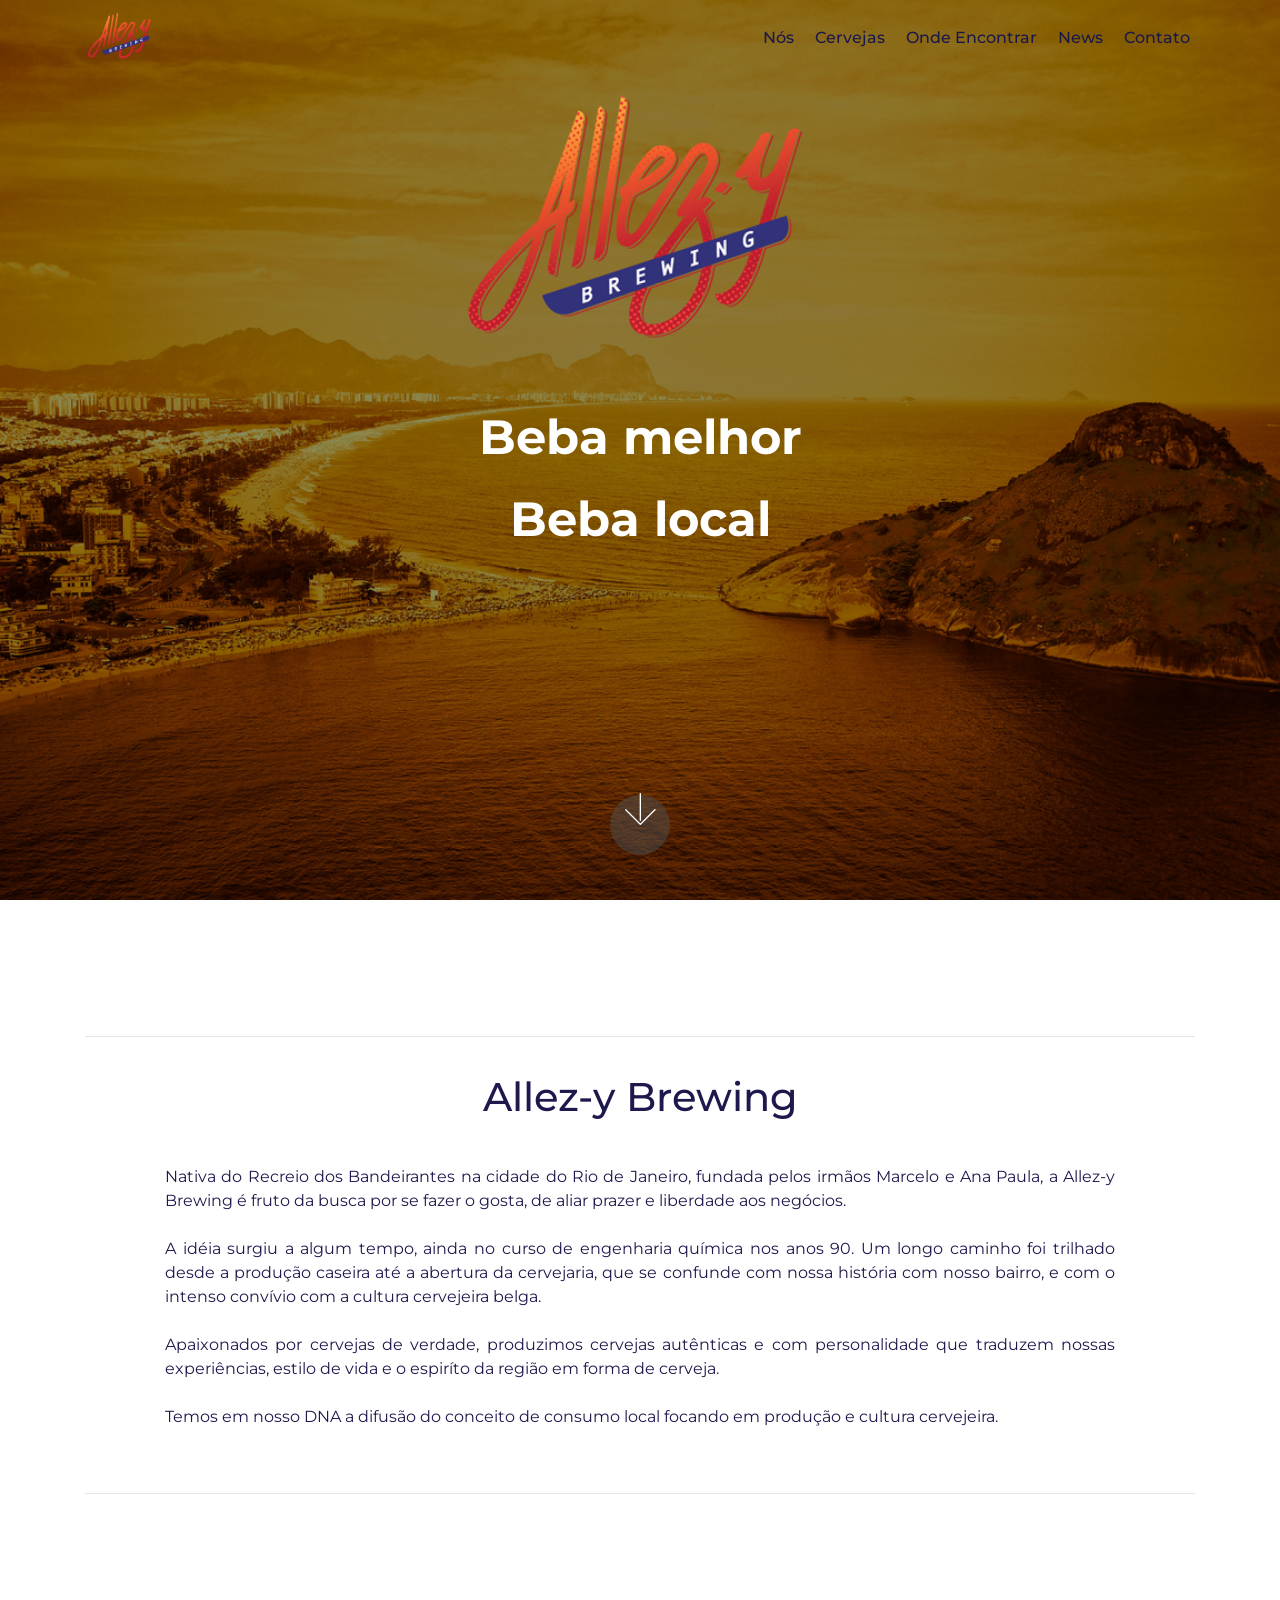
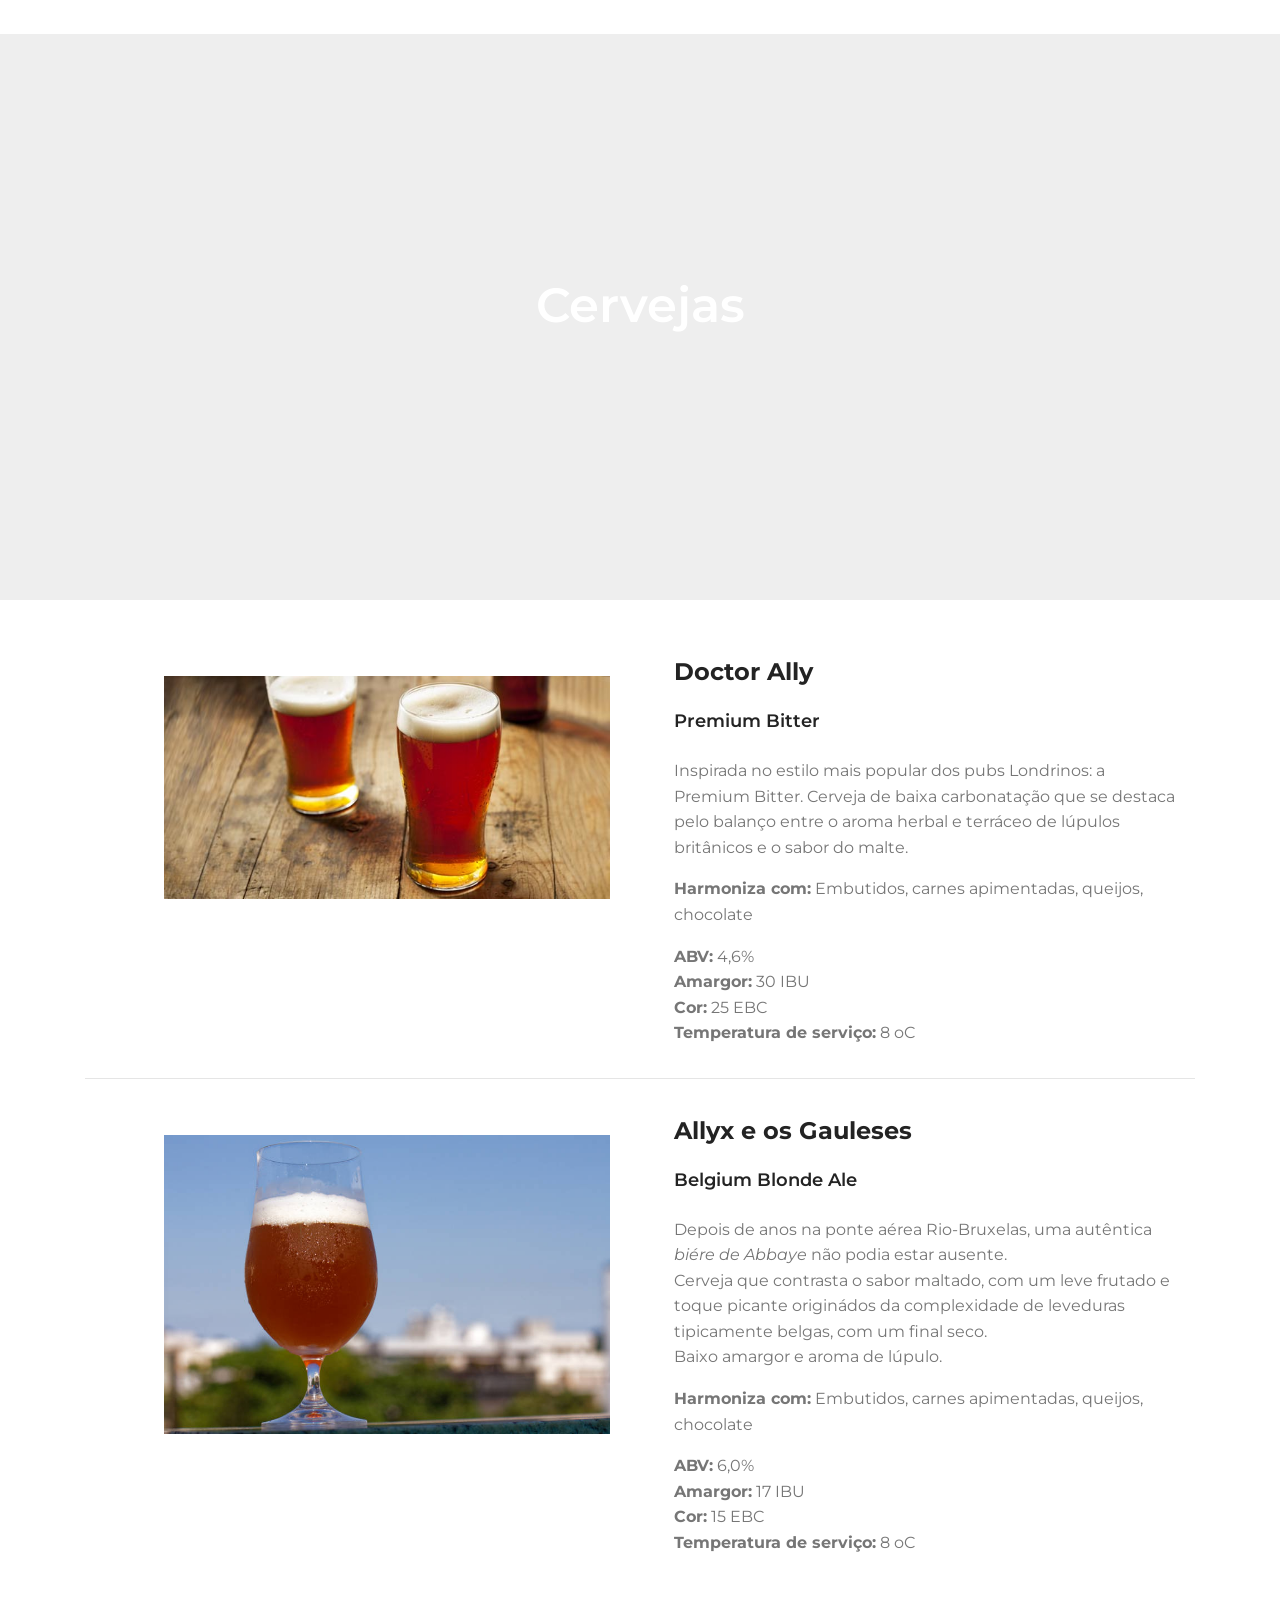
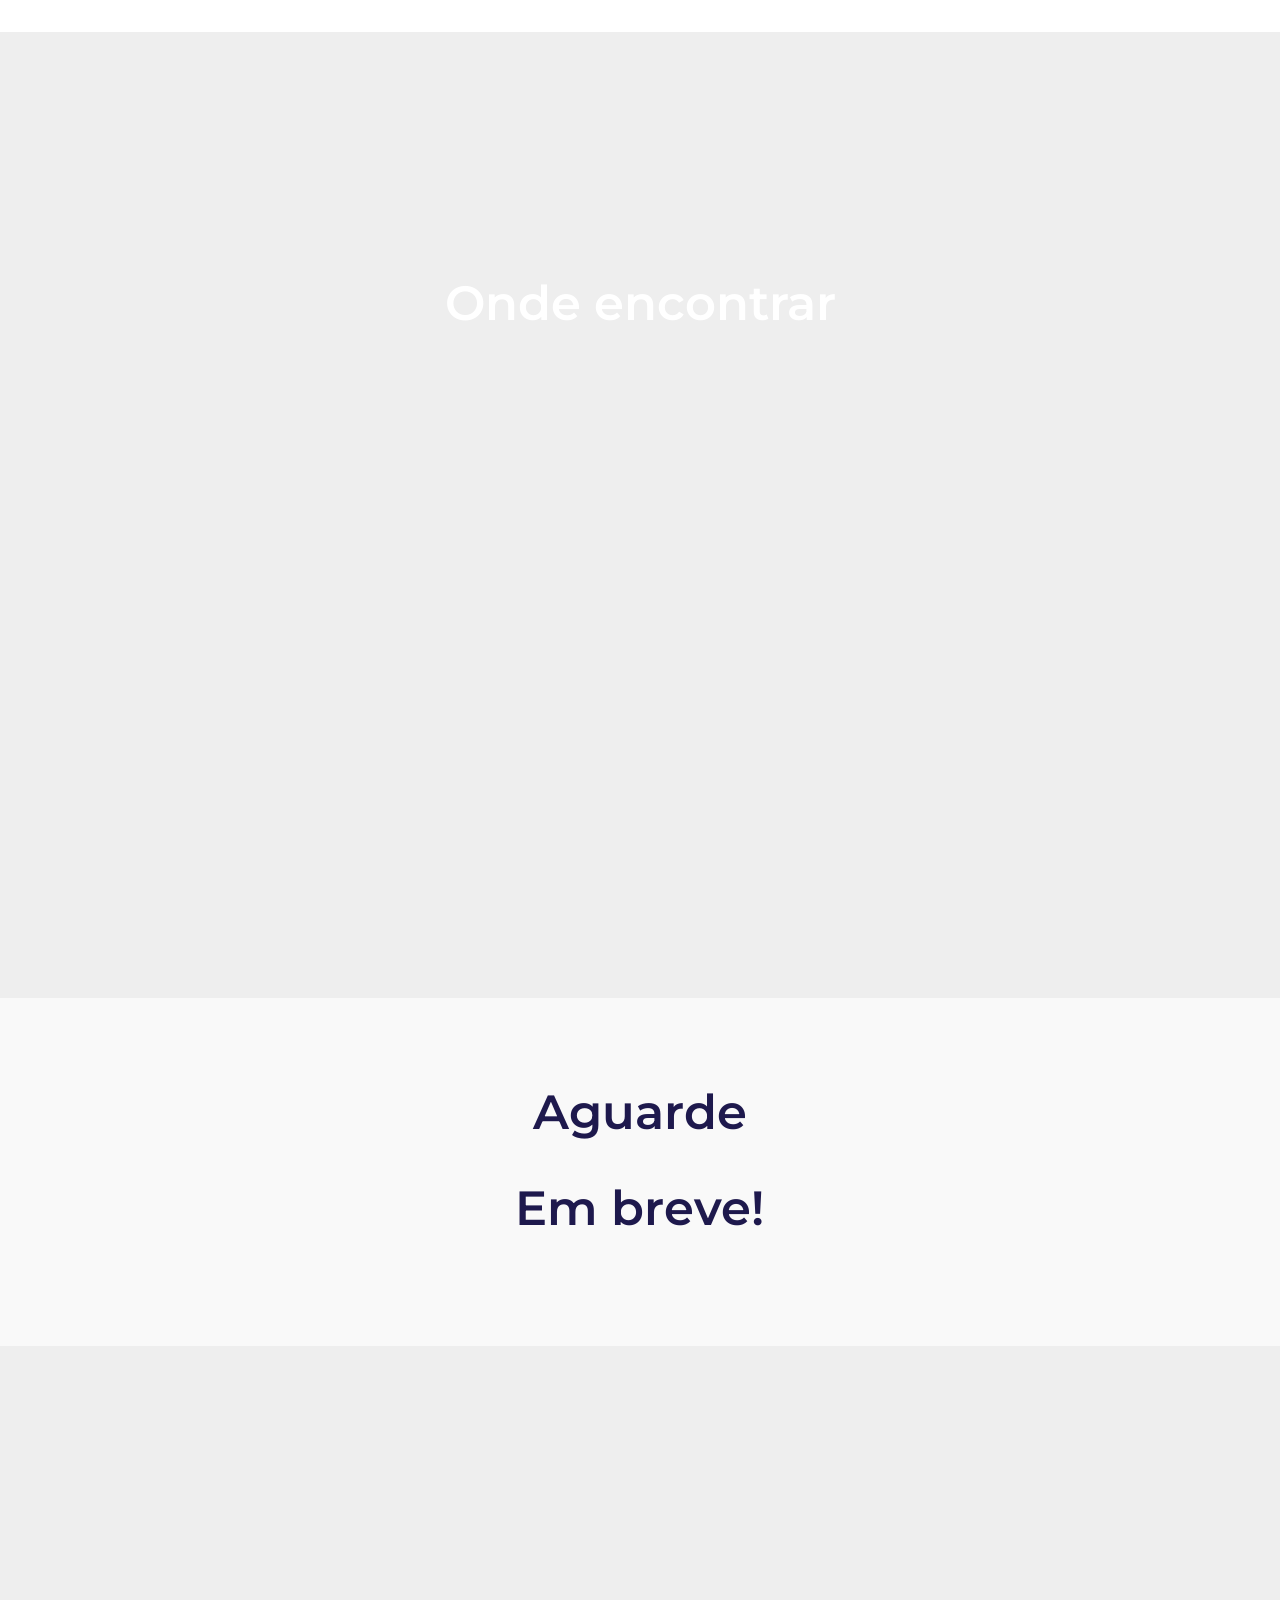
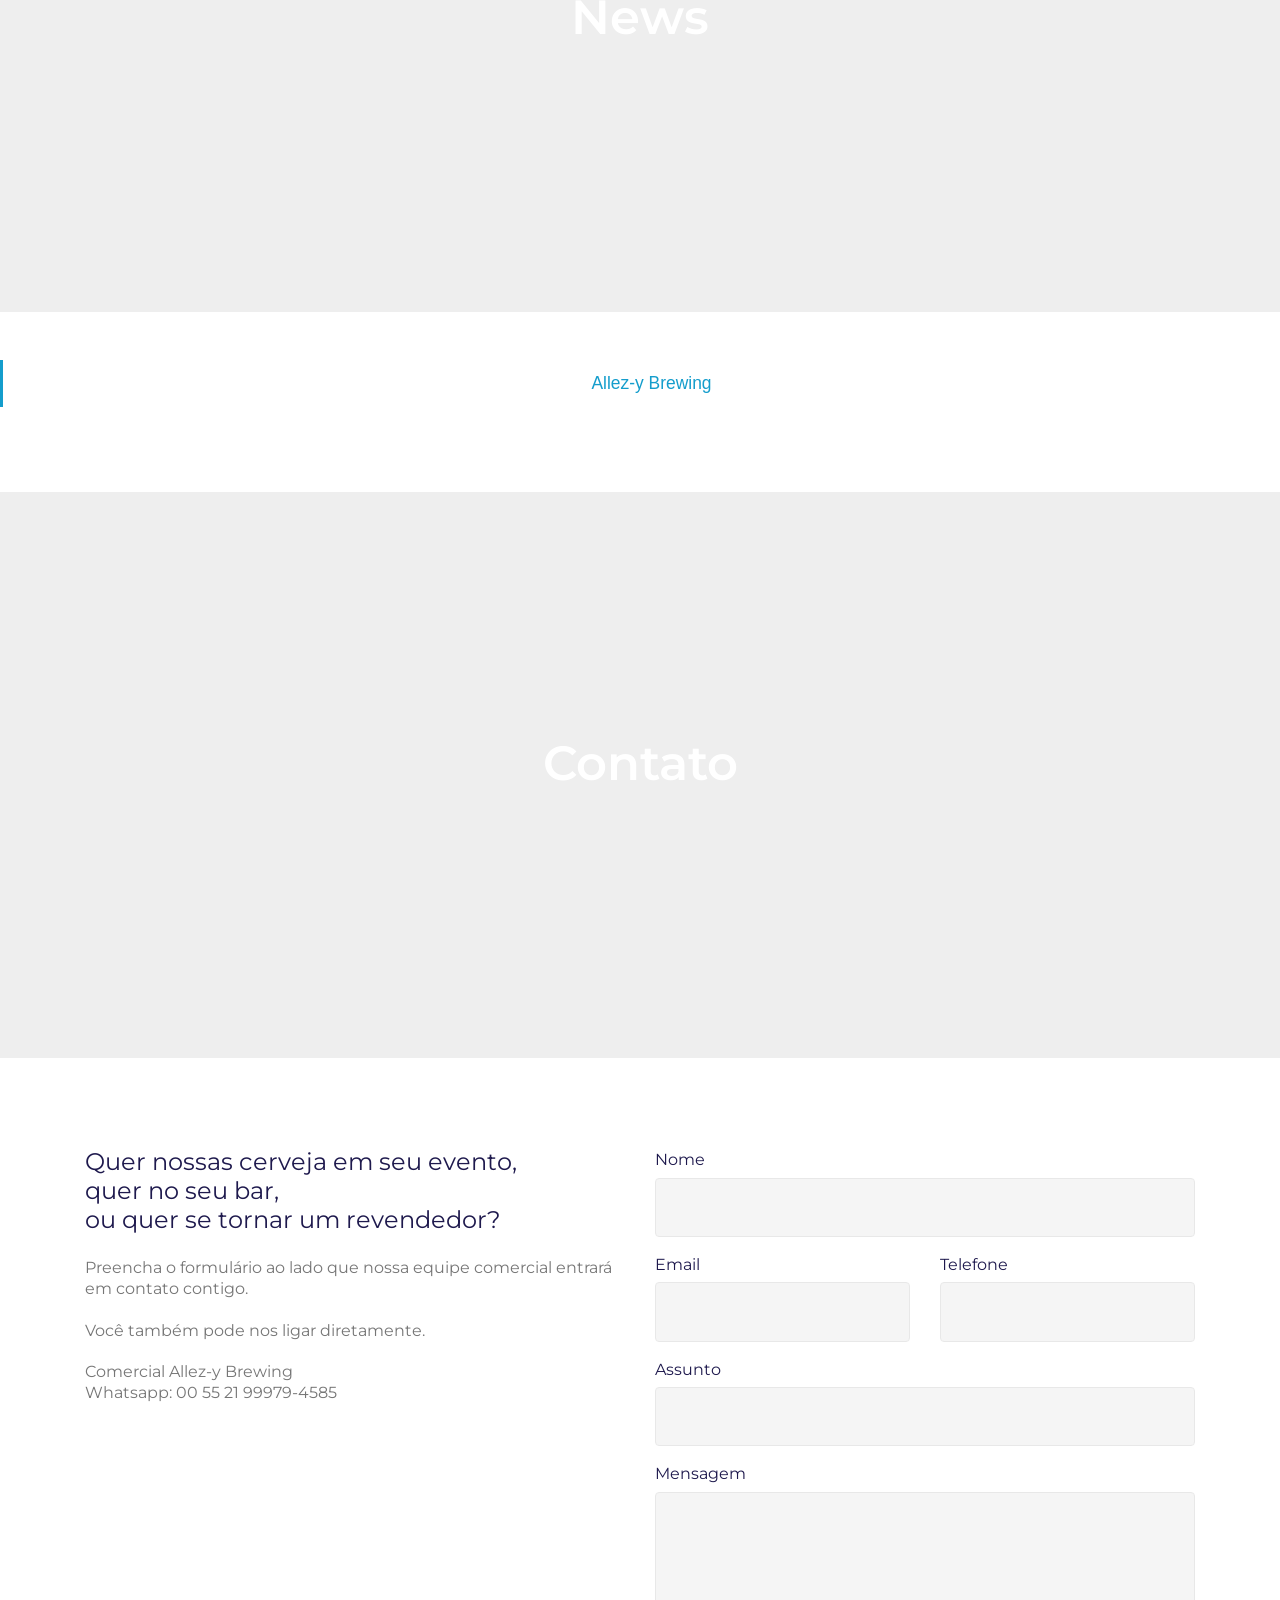
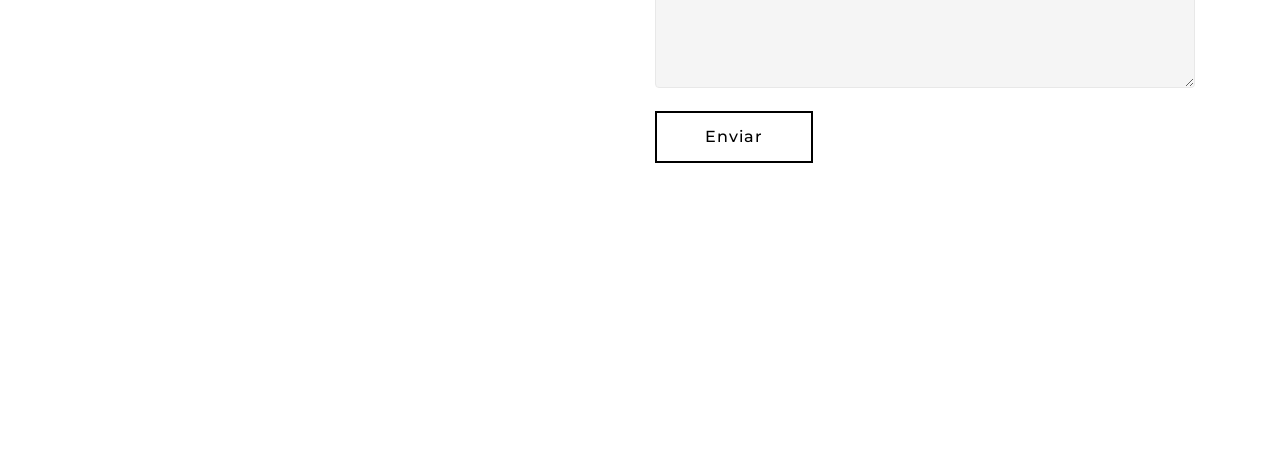
==== commit c9a17f9a: "change menu color to eaeaea" ====
--- a/index.html
+++ b/index.html
@@ -601,7 +601,7 @@
                   </div>
             </div>
             <div class="row row-copirayt">
-                <p class="mbr-text mb-0 mbr-fonts-style mbr-white align-center display-7">Allez-y Brewing &nbsp; &nbsp;:: &nbsp; &nbsp;Recreio dos Bandeirantes - Rio de Janeiro - RJ - Brasil&nbsp;</p>
+                <p class="mbr-text mb-0 mbr-fonts-style mbr-navy align-center display-7">Allez-y Brewing &nbsp; &nbsp;:: &nbsp; &nbsp;Recreio dos Bandeirantes - Rio de Janeiro - RJ - Brasil&nbsp;</p>
             </div>
         </div>
     </div>
--- a/assets/mobirise/css/mbr-additional.css
+++ b/assets/mobirise/css/mbr-additional.css
@@ -2208,22 +2208,28 @@
 .cid-qLm1CFjouG .navbar {
   padding: .5rem 0;
   background: rgba(30,25,77,1);
+  background: rgba(234,234,234,1);
   transition: none;
   min-height: 57px;
   /*max-height: 65px;*/
 }
 .cid-qLm1CFjouG .navbar-dropdown.bg-color.transparent.opened {
   background: rgba(30,25,77,1);
+  background: rgba(234,234,234,1);
+
 }
 /* transparencia do menu*/
 .navbar.navbar-expand.beta-menu.navbar-dropdown.align-items-center.navbar-fixed-top.navbar-toggleable-sm.bg-color.transparent {
   background: rgba(30,25,77,0);
+  background: rgba(234,234,234,0);
   /*background: #cccccc;*/
 }
 /* cor da fonte do menu */
 .cid-qLm1CFjouG .nav-link,
 .cid-qLm1CFjouG .dropdown-item {
   color: #ffffff !important;
+  color: #1a1848 !important;
+
 }
 
 
@@ -2232,6 +2238,12 @@
   padding-top: 60px;
   padding-bottom: 60px;
   background-color: rgba(30,25,77,1);
+  background: rgba(234,234,234,1); //cor fundo do rodapé
+}
+.cid-footer .media-container-row .social-list .mbr-iconfont-social {
+  font-size: 1.5rem;
+  color: #ffffff;
+  color: #1a1848;
 }
 
 .menu-font {
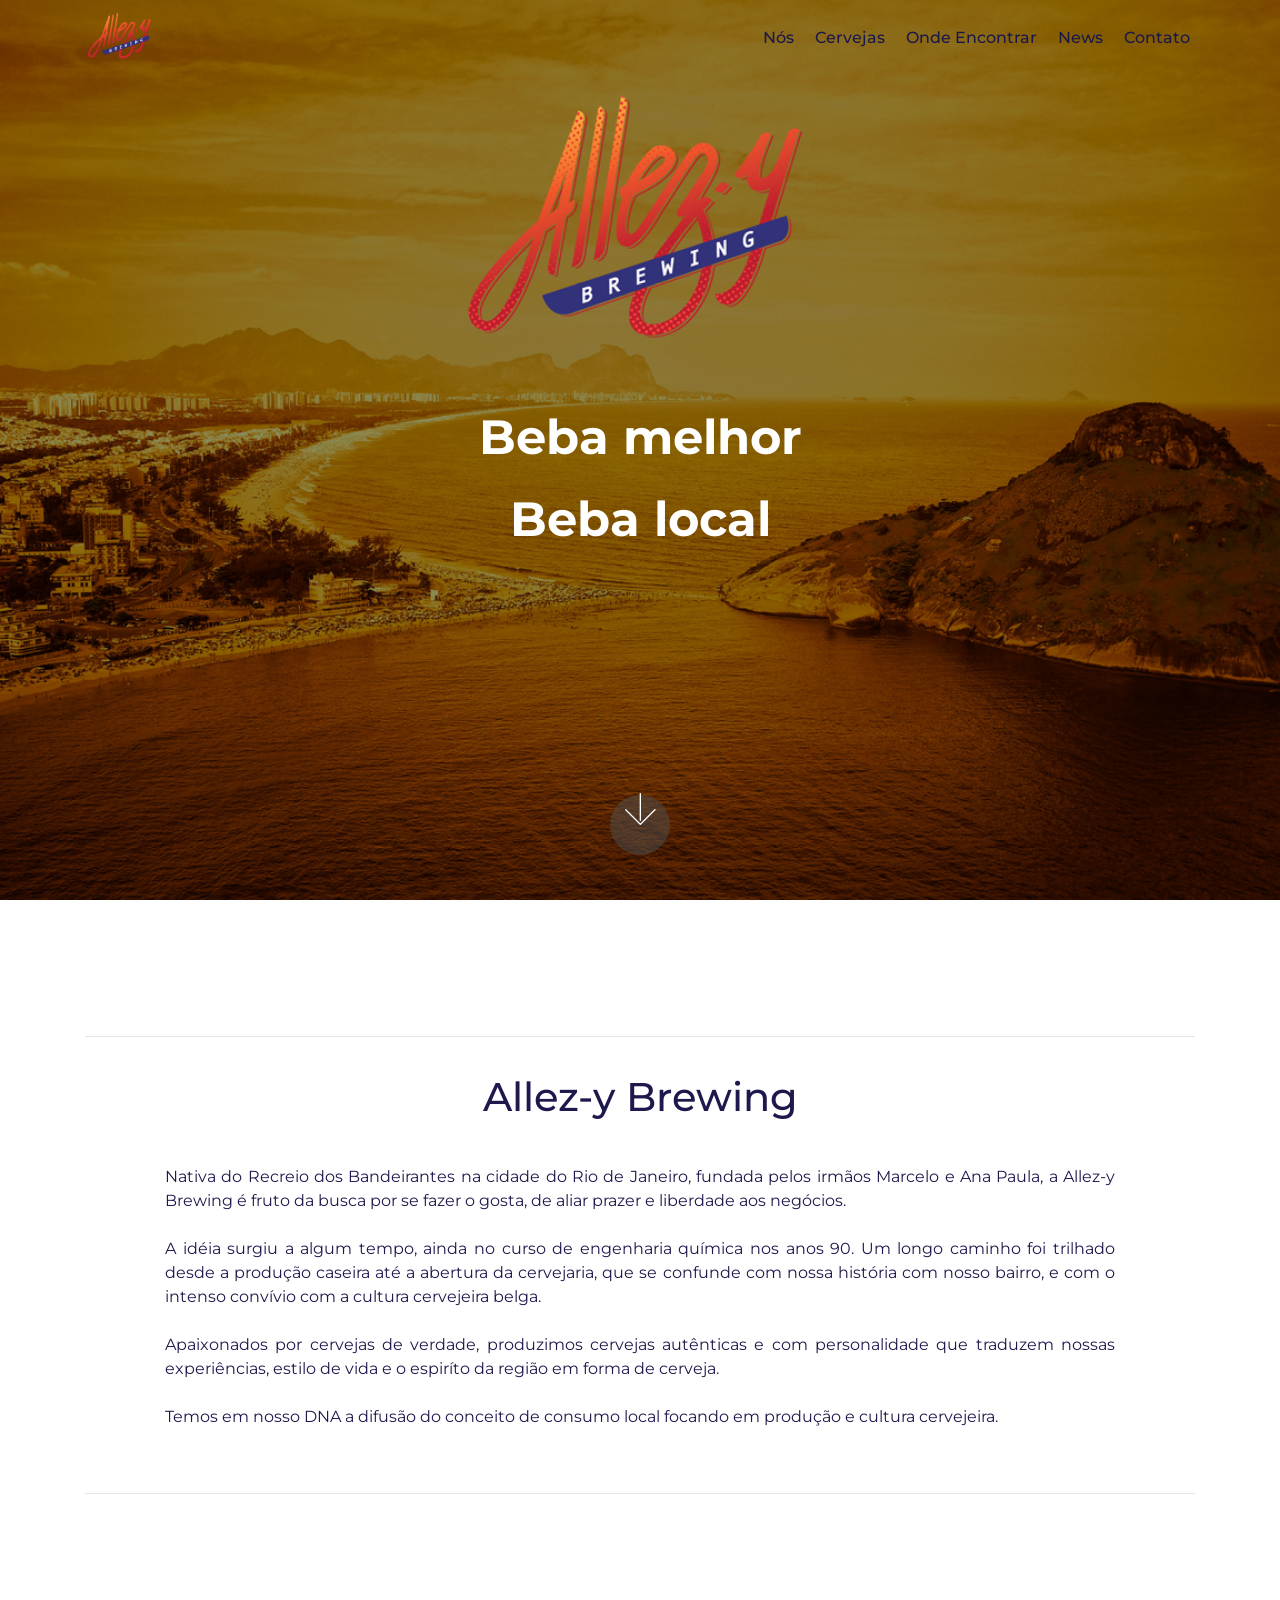
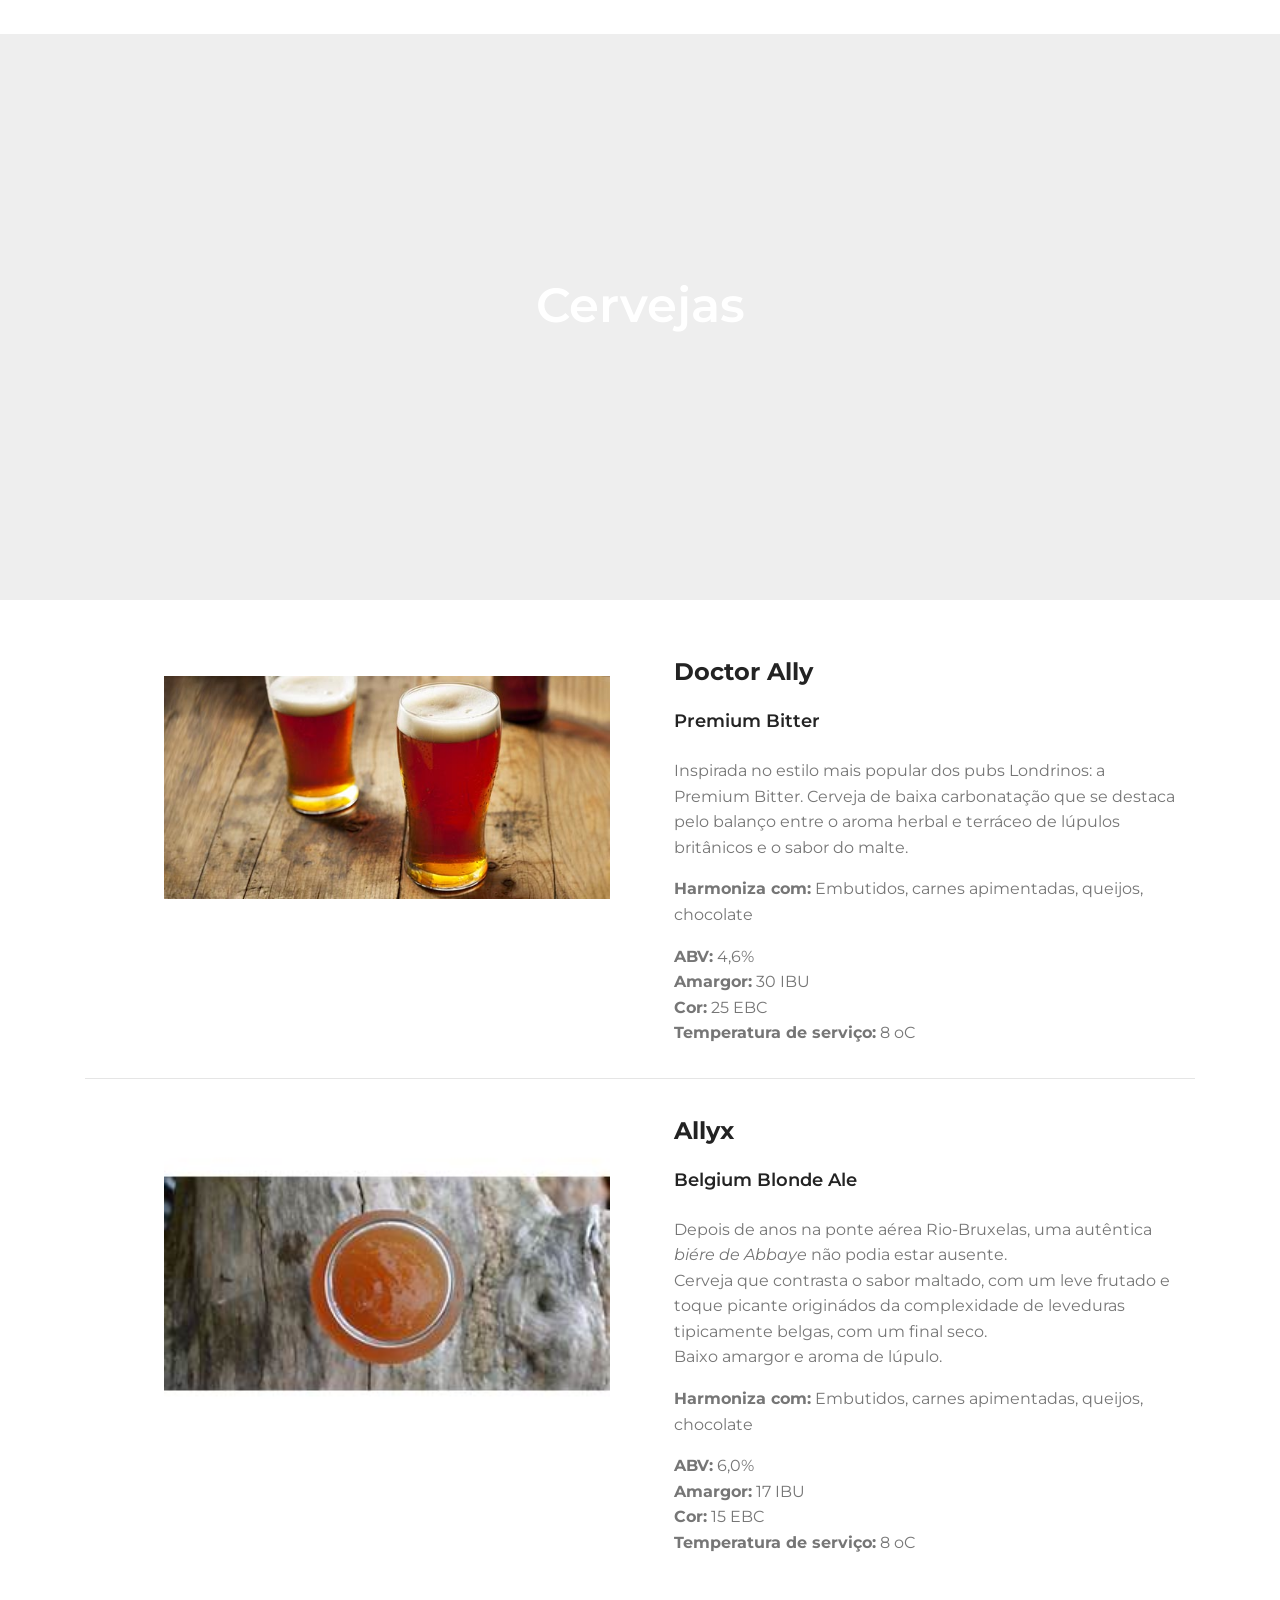
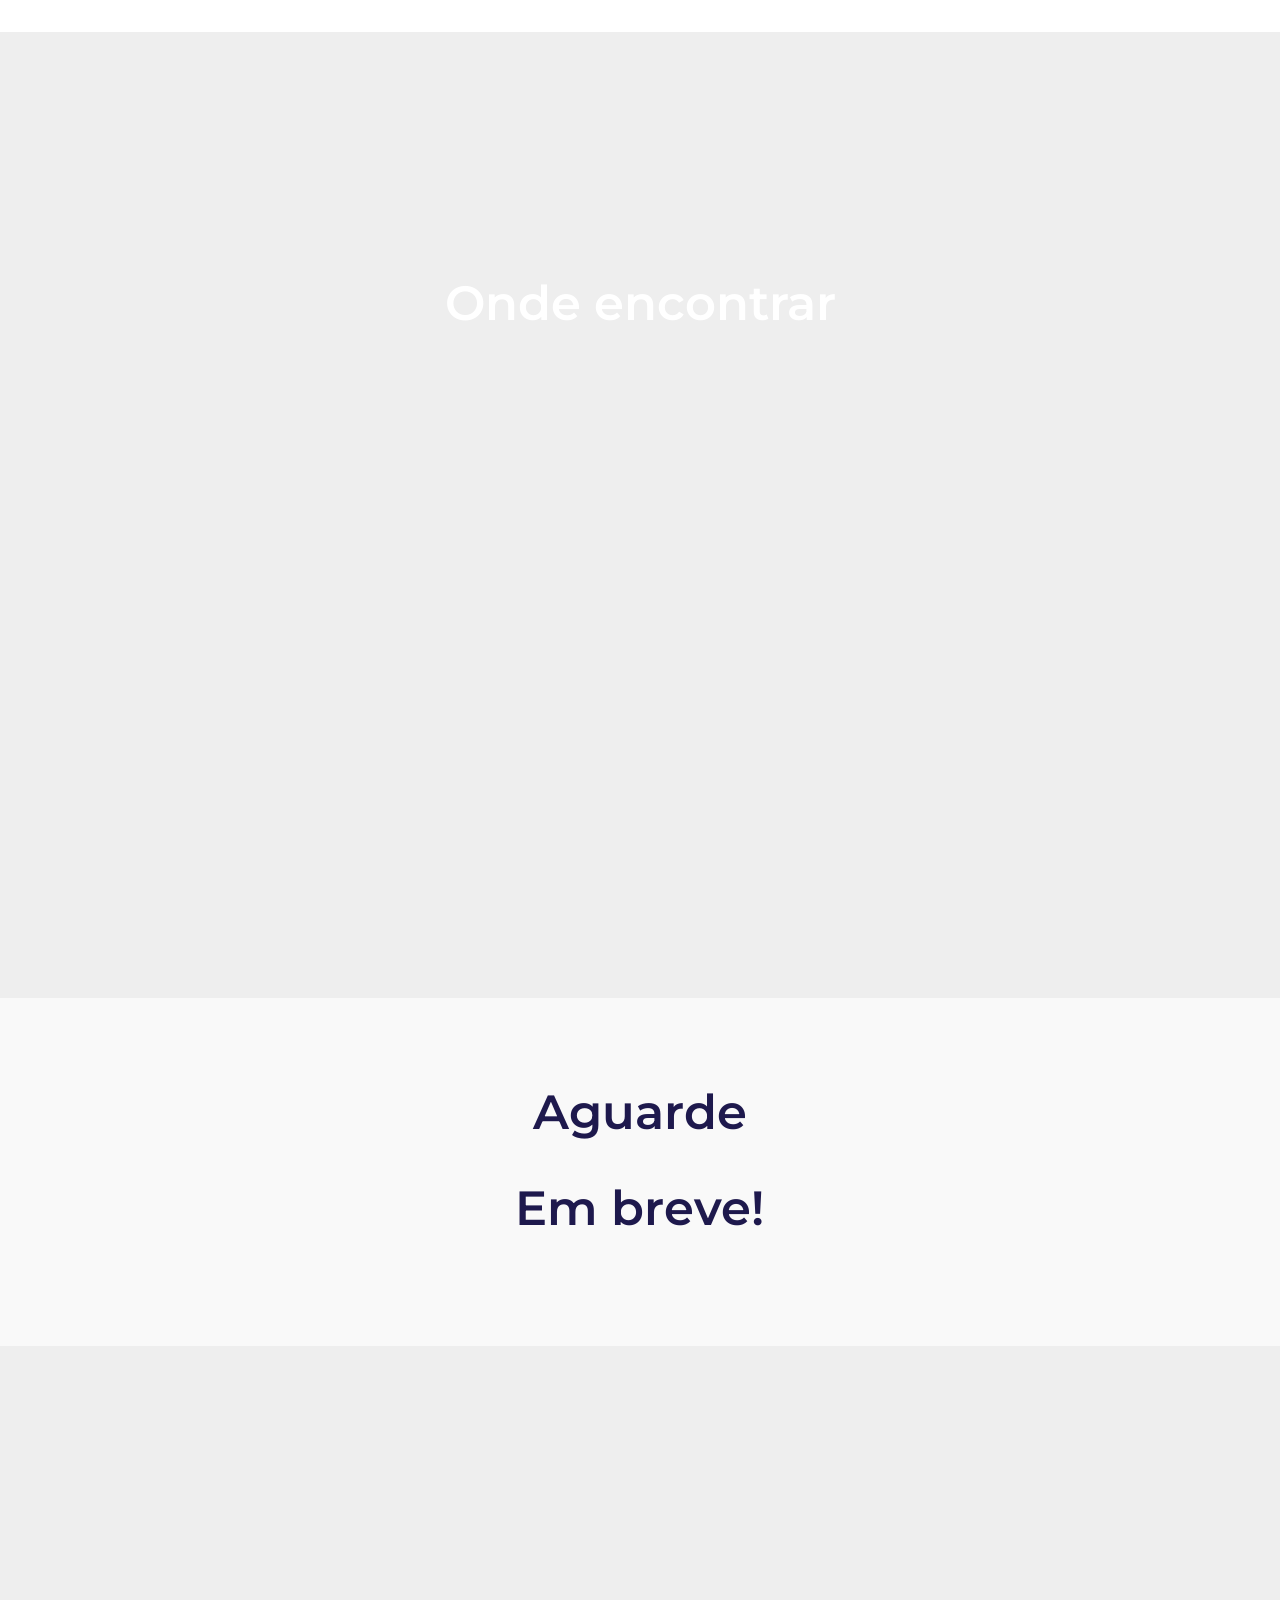
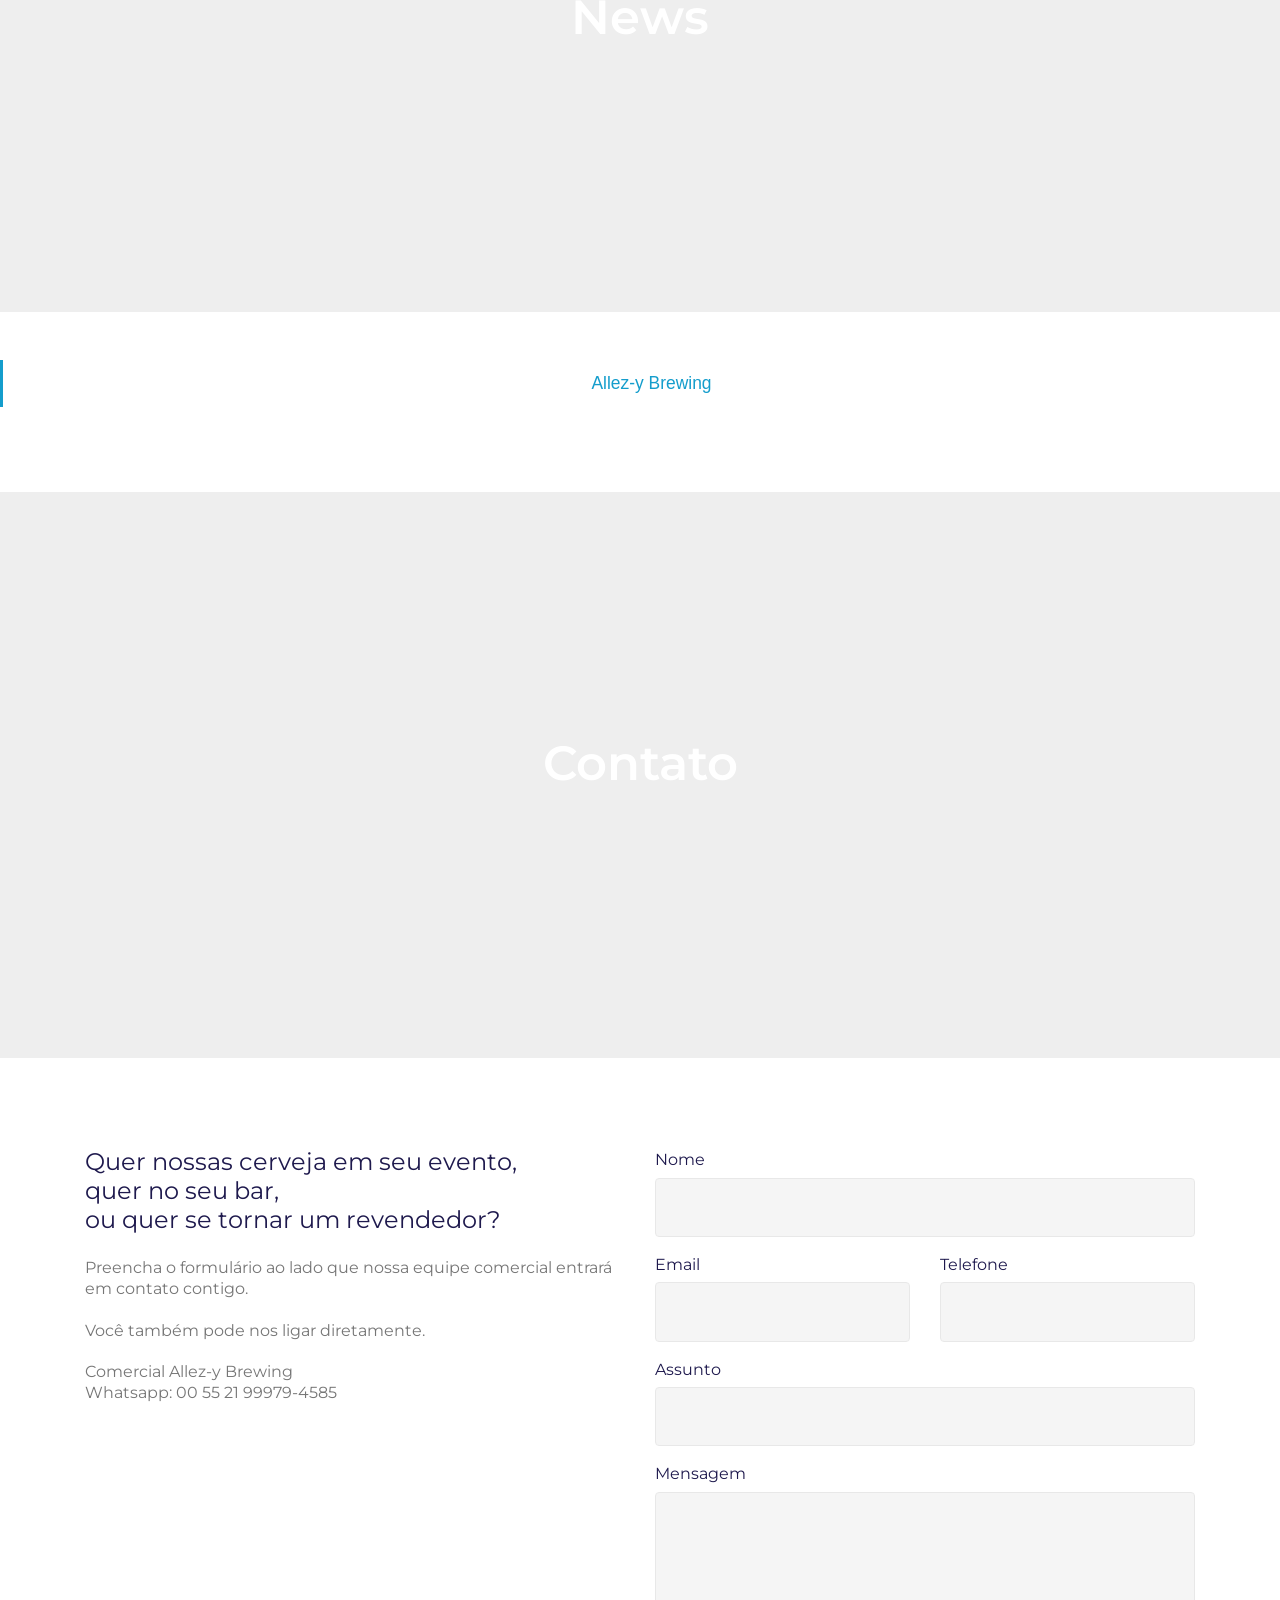
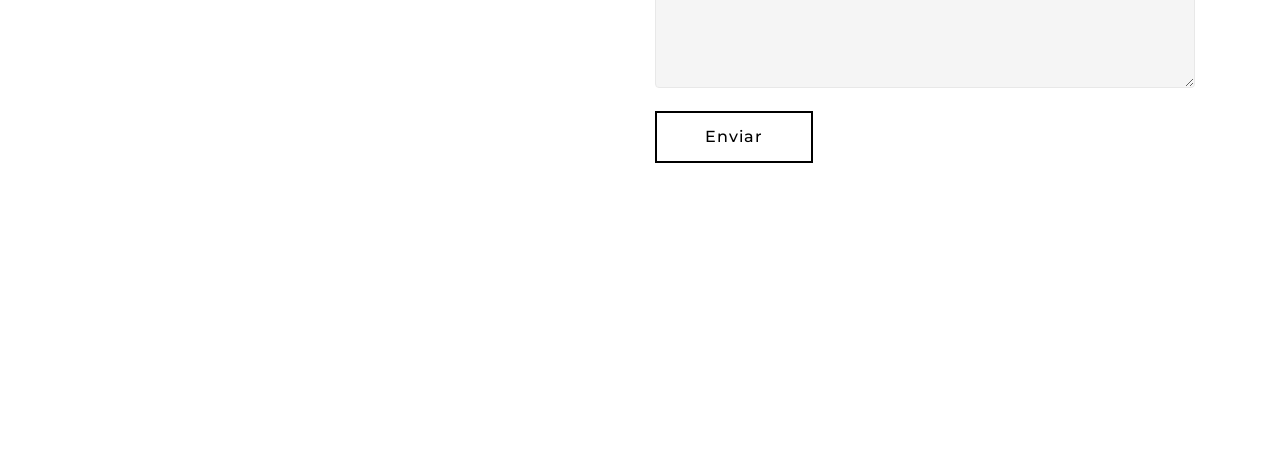
==== commit 2648a885: "Updated news picture, add google analytics" ====
--- a/index.html
+++ b/index.html
@@ -1,6 +1,16 @@
 <!DOCTYPE html>
 <html >
 <head>
+  <!-- Global site tag (gtag.js) - Google Analytics -->
+  <script async src="https://www.googletagmanager.com/gtag/js?id=UA-120277476-1"></script>
+  <script>
+    window.dataLayer = window.dataLayer || [];
+    function gtag(){dataLayer.push(arguments);}
+    gtag('js', new Date());
+
+    gtag('config', 'UA-120277476-1');
+  </script>
+
   <meta charset="UTF-8">
   <meta http-equiv="X-UA-Compatible" content="IE=edge">
   <meta name="viewport" content="width=device-width, initial-scale=1, minimum-scale=1">
@@ -222,13 +232,13 @@
             <div class="col-12 col-md-12">
                 <div class="media-container-row">
                     <div class="mbr-figure" style="width: 100%;">
-                      <img src="assets/images/IMG_2826_DxO.jpg" alt="Doctor Ally">
+                      <img src="assets/images/blonde03.jpg" alt="Doctor Ally">
                     </div>
                     <div class="media-content">
                         <div class="mbr-section-text">
                             <p class="mbr-text mb-0 mbr-fonts-style display-7">
                               <h4 class="card-title pb-3 mbr-fonts-style display-5">
-                                  <strong>Allyx e os Gauleses</strong>
+                                  <strong>Allyx</strong>
                               </h4>
                               <h4 class="card-title pb-3 mbr-fonts-style display-6">
                                   Belgium Blonde Ale
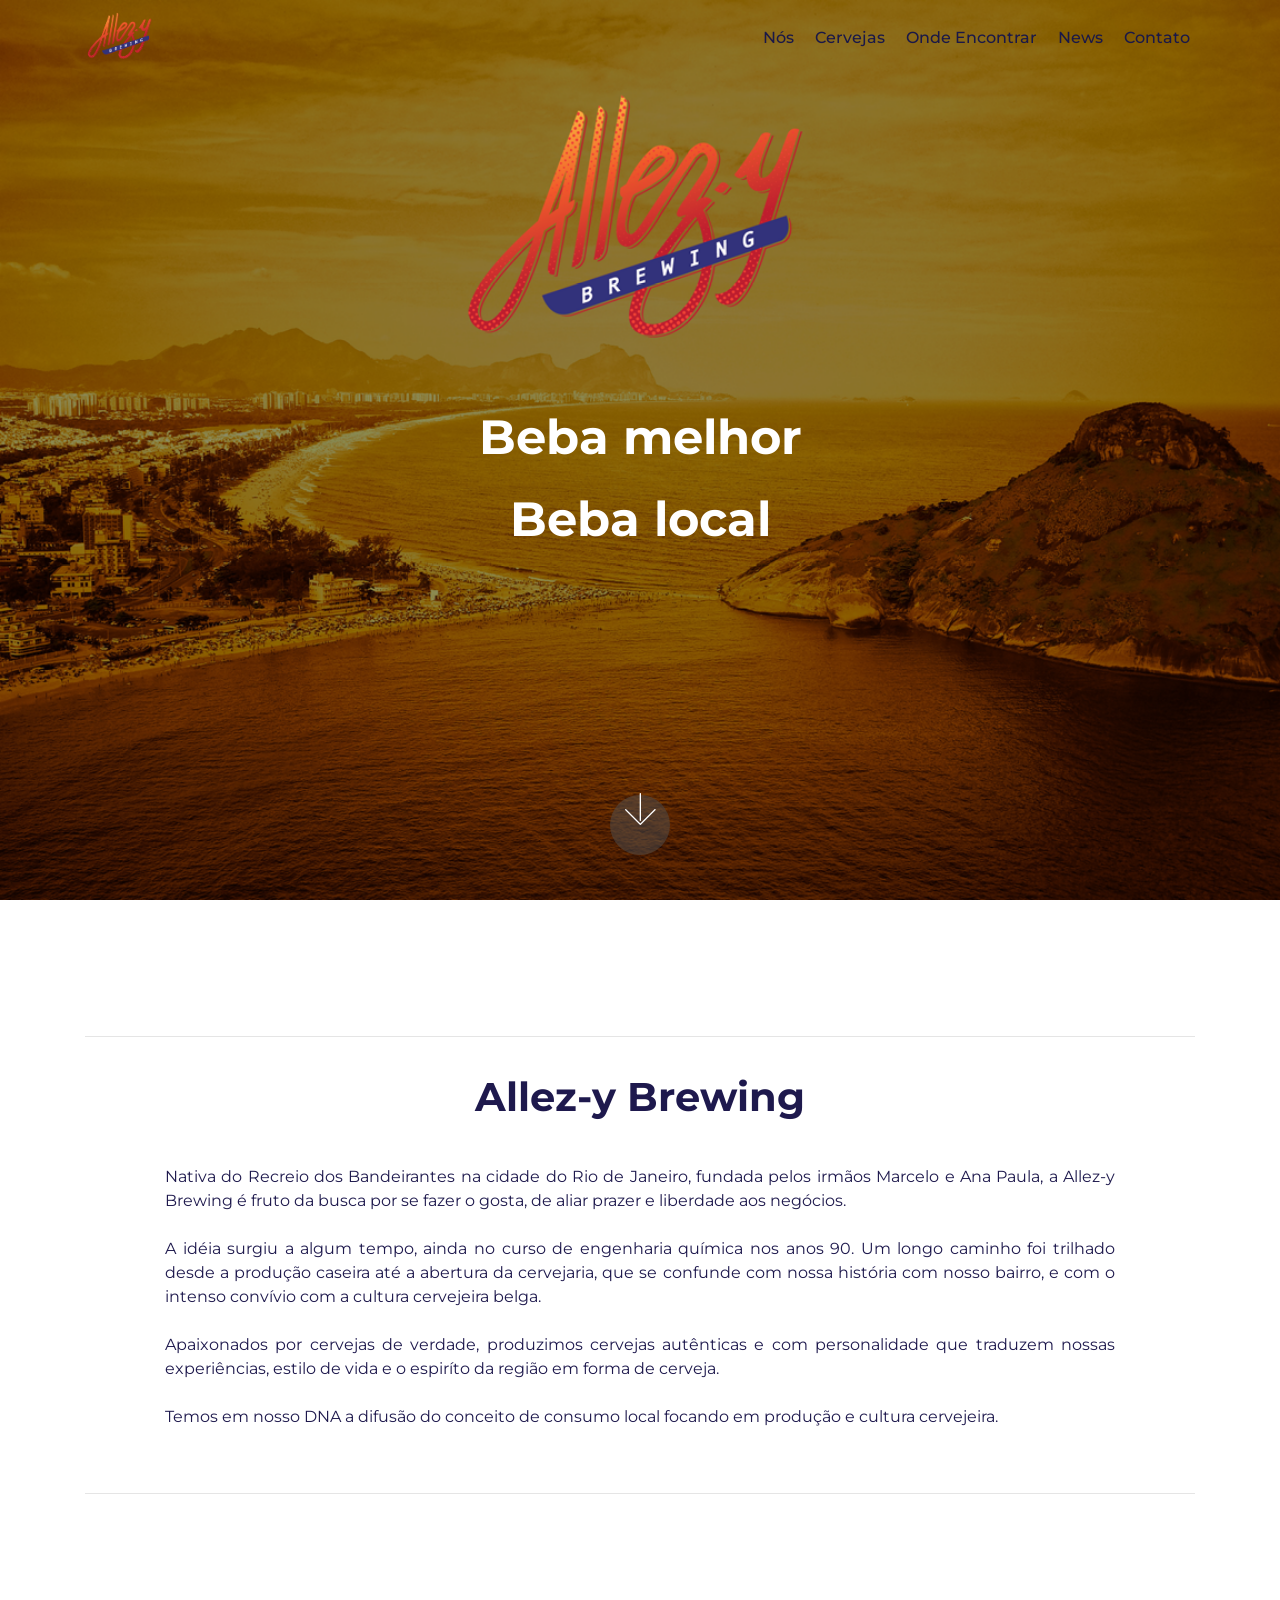
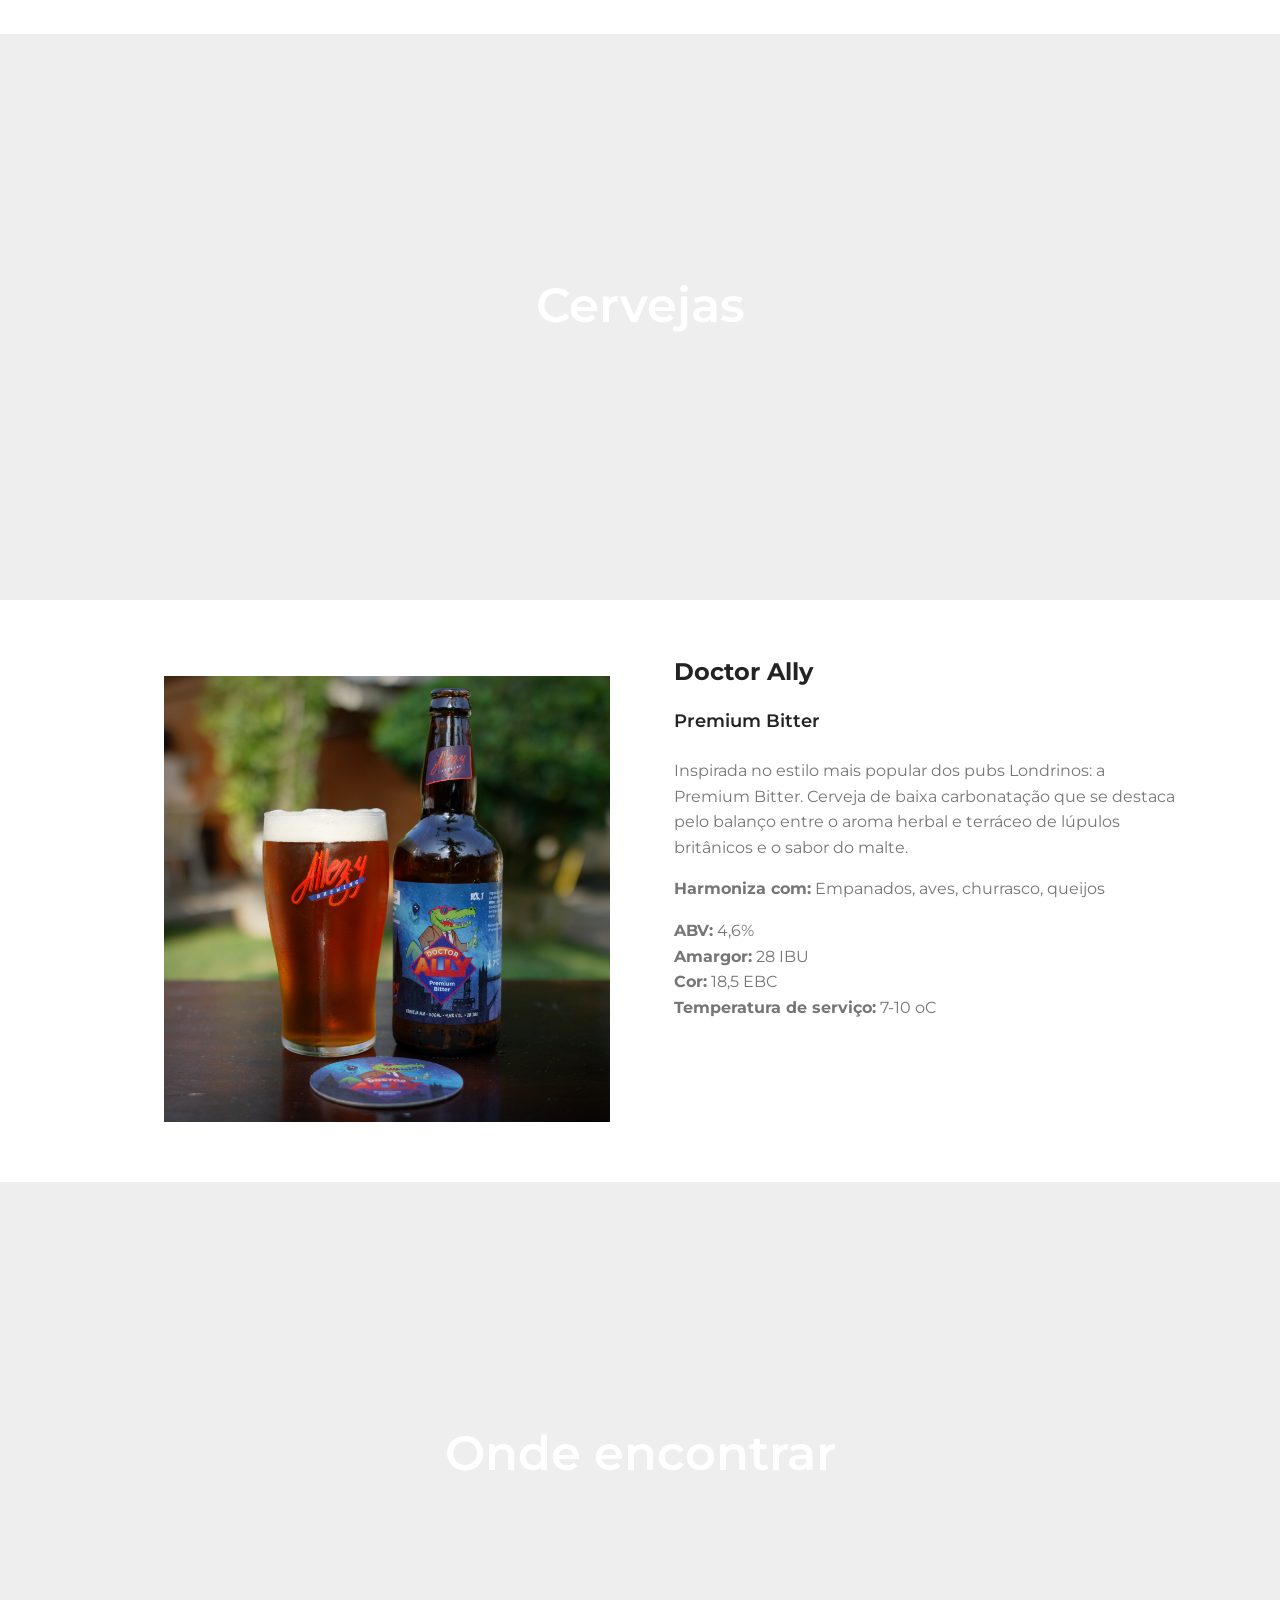
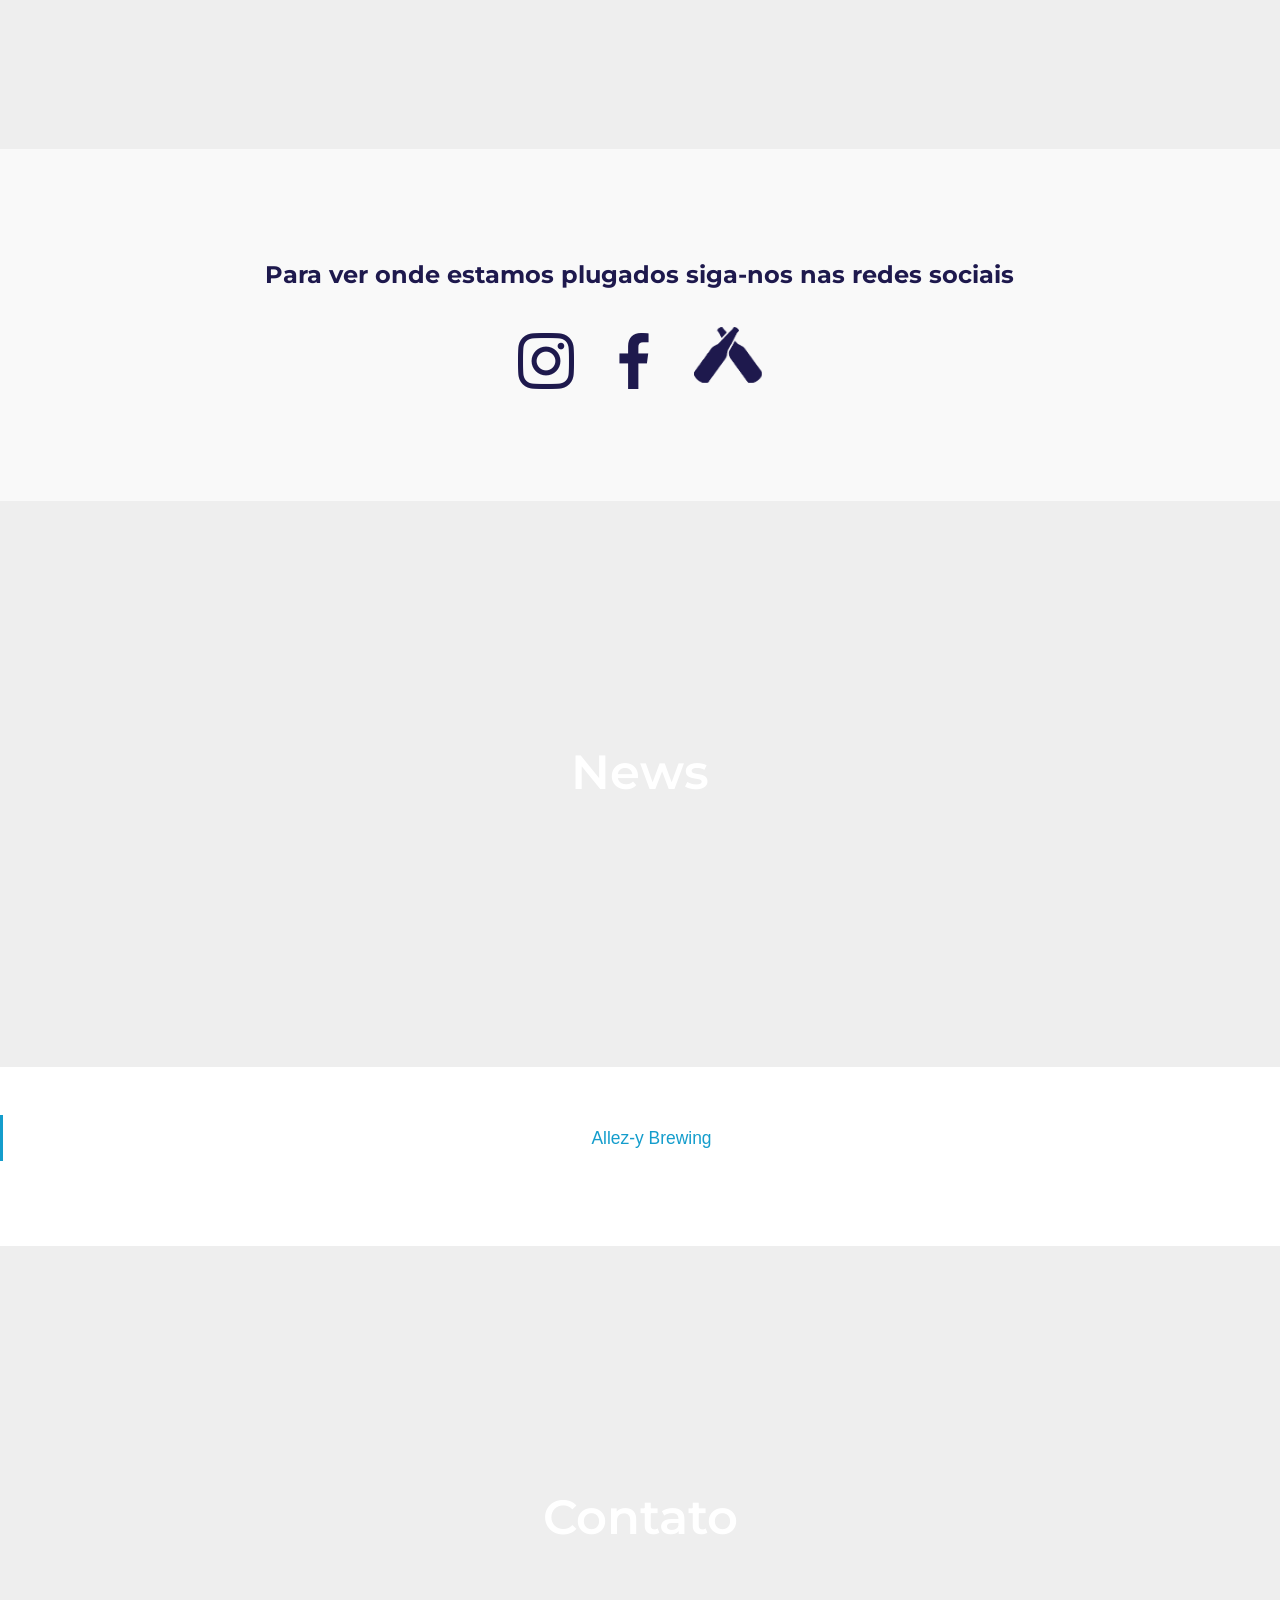
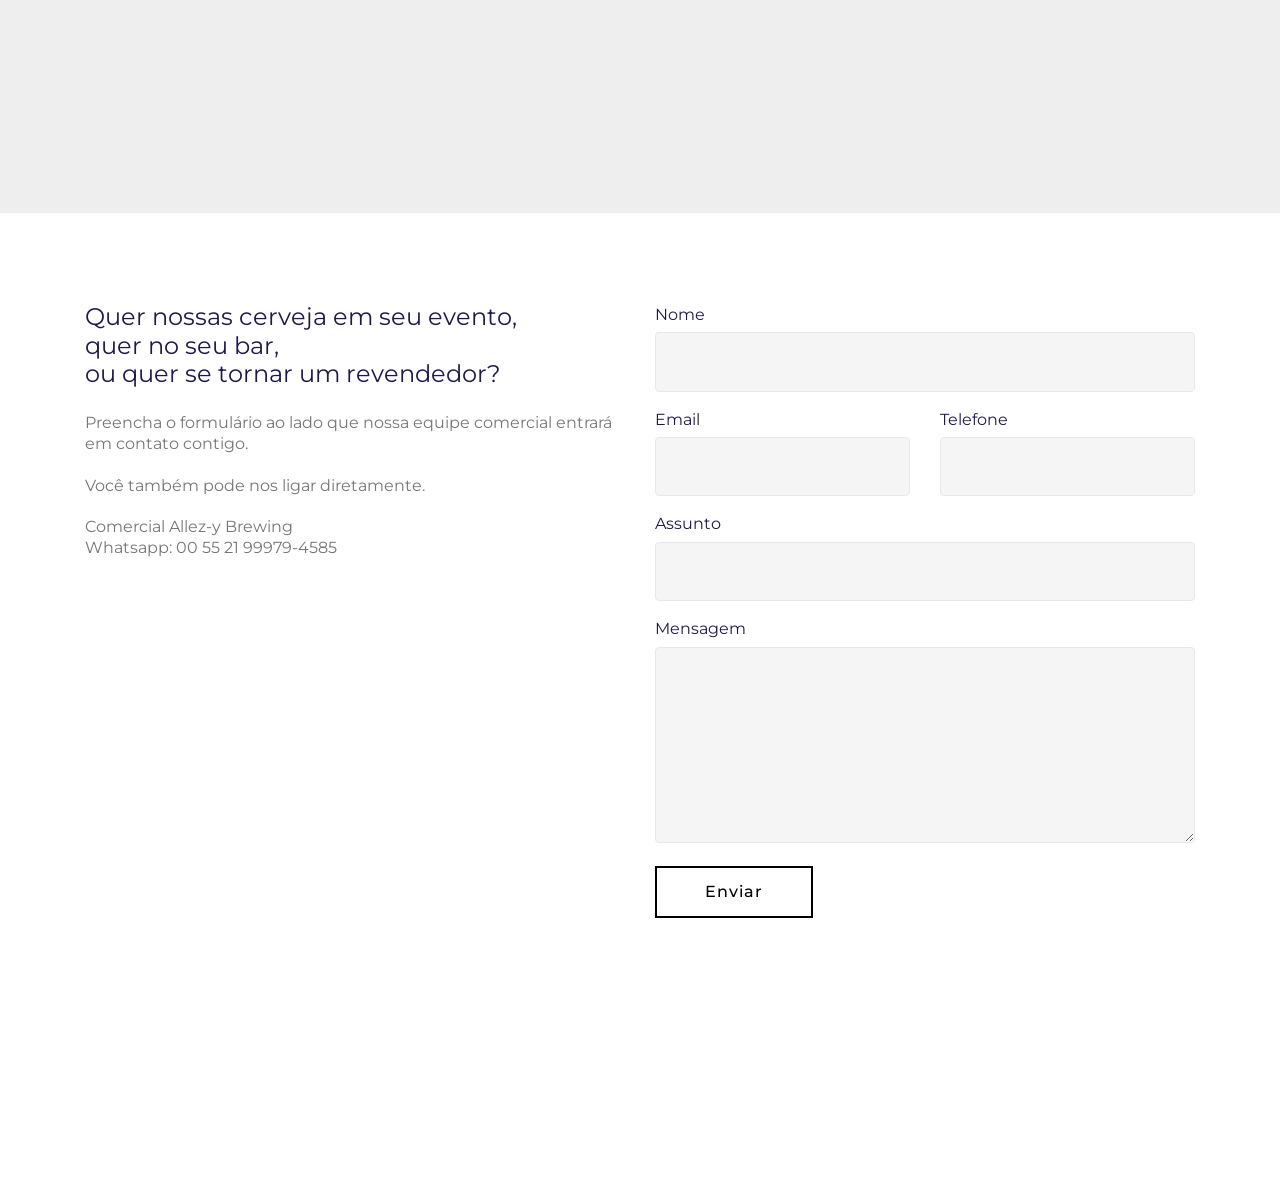
==== commit 0486762c: "Ajustes após o lançamento, em onde encontrar e cervejas" ====
--- a/index.html
+++ b/index.html
@@ -133,7 +133,7 @@
         <div class="media-container-row">
             <div class="title col-12 col-md-8">
                 <h2 class="align-center pb-3 mbr-fonts-style display-3">
-                    Allez-y Brewing
+                    <strong>Allez-y Brewing</strong>
                 </h2>
             </div>
         </div>
@@ -194,7 +194,7 @@
             <div class="col-12 col-md-12">
                 <div class="media-container-row align-items-start">
                     <div class="mbr-figure" style="width: 100%;">
-                      <img src="assets/images/bitter01.jpg" alt="Doctor Ally">
+                      <img src="assets/images/doctor_ally_3302.jpg" alt="Doctor Ally">
                     </div>
                     <div class="media-content">
                         <div class="mbr-section-text">
@@ -211,13 +211,13 @@
                                 terráceo de lúpulos britânicos e o sabor do malte.
                               </p>
                               <p class="mbr-text mbr-fonts-style display-7">
-                                <b>Harmoniza com:</b> Embutidos, carnes apimentadas, queijos, chocolate
+                                <b>Harmoniza com:</b> Empanados, aves, churrasco, queijos
                               </p>
                               <p class="mbr-text mbr-fonts-style display-7">
                                 <b>ABV:</b> 4,6% <br>
-                                <b>Amargor:</b> 30 IBU <br>
-                                <b>Cor:</b> 25 EBC <br>
-                                <b>Temperatura de serviço:</b> 8 oC <br>
+                                <b>Amargor:</b> 28 IBU <br>
+                                <b>Cor:</b> 18,5 EBC <br>
+                                <b>Temperatura de serviço:</b> 7-10 oC <br>
                               </p>
                             </p>
                         </div>
@@ -225,9 +225,13 @@
                 </div>
             </div>
         </div>
+
+        <!--
+
         <hr>
         &nbsp;
         <br>
+
         <div class="media-container-row">
             <div class="col-12 col-md-12">
                 <div class="media-container-row">
@@ -268,6 +272,7 @@
                 </div>
             </div>
         </div>
+        -->
     </div>
 </section>
 
@@ -284,6 +289,7 @@
     </div>
 </section>
 
+<!--
 <section class="map1 cid-encontrar" id="map1-o">
     <div class="google-map">
       <iframe
@@ -294,21 +300,39 @@
       </iframe>
     </div>
 </section>
-
+-->
 <section class="features4 cid-encontrar-texto mbr-navy" id="features4-r">
   <div class="media-container-row">
       <div class="title col-12 col-md-8">
           <h2 class="align-center pb-3 mbr-fonts-style display-2">
-              Aguarde
-              <br>
-              &nbsp;
-              <br>
-              Em breve!
           </h2>
+          <div class="section-text align-center display-7 ">
+                  <h4 class="card-title pb-3 display-5" style="text-align:center;">
+                      <strong>Para ver onde estamos plugados siga-nos nas redes sociais</strong>
+                  </h4>
+                  <br>
+                  <div>
+                      <a href="https://www.instagram.com/allezybrewing" target="_blank">
+                          <span class="socicon-instagram mbr-iconfont-social2"></span>
+                      </a>
+                      &nbsp;&nbsp;&nbsp;&nbsp;&nbsp;&nbsp;
+                      <a href="https://www.facebook.com/allezybrewing" target="_blank">
+                          <span class="socicon-facebook mbr-iconfont-social2"></span>
+                      </a>
+                      &nbsp;&nbsp;&nbsp;&nbsp;&nbsp;&nbsp;
+                      <a href="https://www.untappd.com/" class="unttapd" target="_blank">
+                        <img src="assets/images/untappd-icon-blue.svg.med.png" class="image2" alt="Untappd" title="" style="height:3.5rem; vertical-align:top; ">
+                        <span class="socicon  mbr-iconfont-social2">
+                        </span>
+                      </a>
+                  </div>
+          </div>
       </div>
+
   </div>
-    <div class="container">
+
 <!--
+    <div class="container">
         <div class="media-container-row">
             <div class="card p-3 col-12 col-md-6">
                 <div class="card-wrapper media-container-row media-container-row">
@@ -334,8 +358,8 @@
                 </div>
             </div>
         </div>
--->
-    </div>
+    </div>
+    -->
 </section>
 
 <!-- NEWS -->
--- a/assets/mobirise/css/mbr-additional.css
+++ b/assets/mobirise/css/mbr-additional.css
@@ -2292,3 +2292,25 @@
     padding-right: 0rem;
   }
 }
+.cid-encontrar-texto .media-container-row .mbr-iconfont-social2 {
+  font-size:3.5rem;
+  vertical-align:top;
+  color:rgba(30,25,77,1);
+  text-align: center;
+}
+.cid-encontrar-texto .media-container-row .mbr-iconfont-social2:hover {
+  opacity: 0.5;
+}
+.unttapd:hover .image2 {
+  opacity: 0.7;
+}
+.image2 {
+  opacity: 1;
+  transition: .1s ease;
+  backface-visibility: hidden;
+}
+
+.cid-qLm1CFjouG .nav-link:hover,
+.cid-qLm1CFjouG .dropdown-item:hover {
+  color: red   !important;
+}
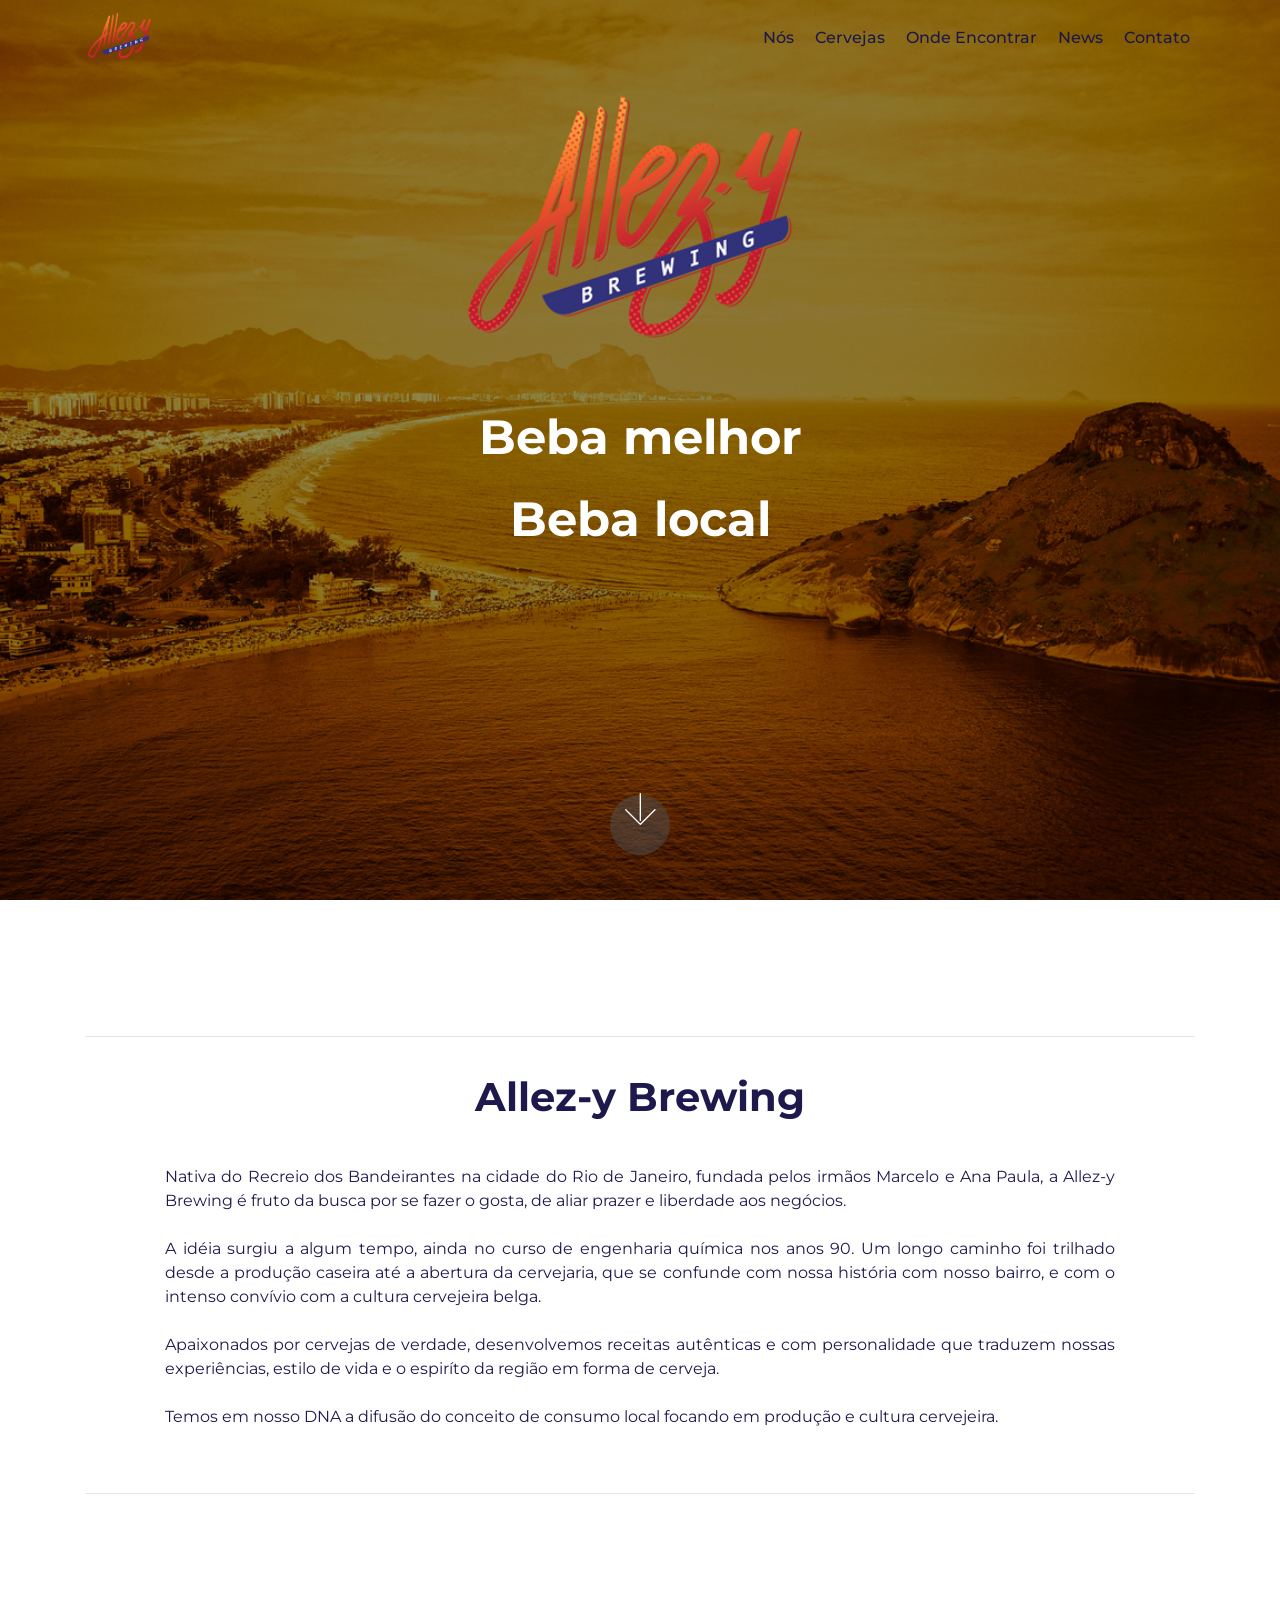
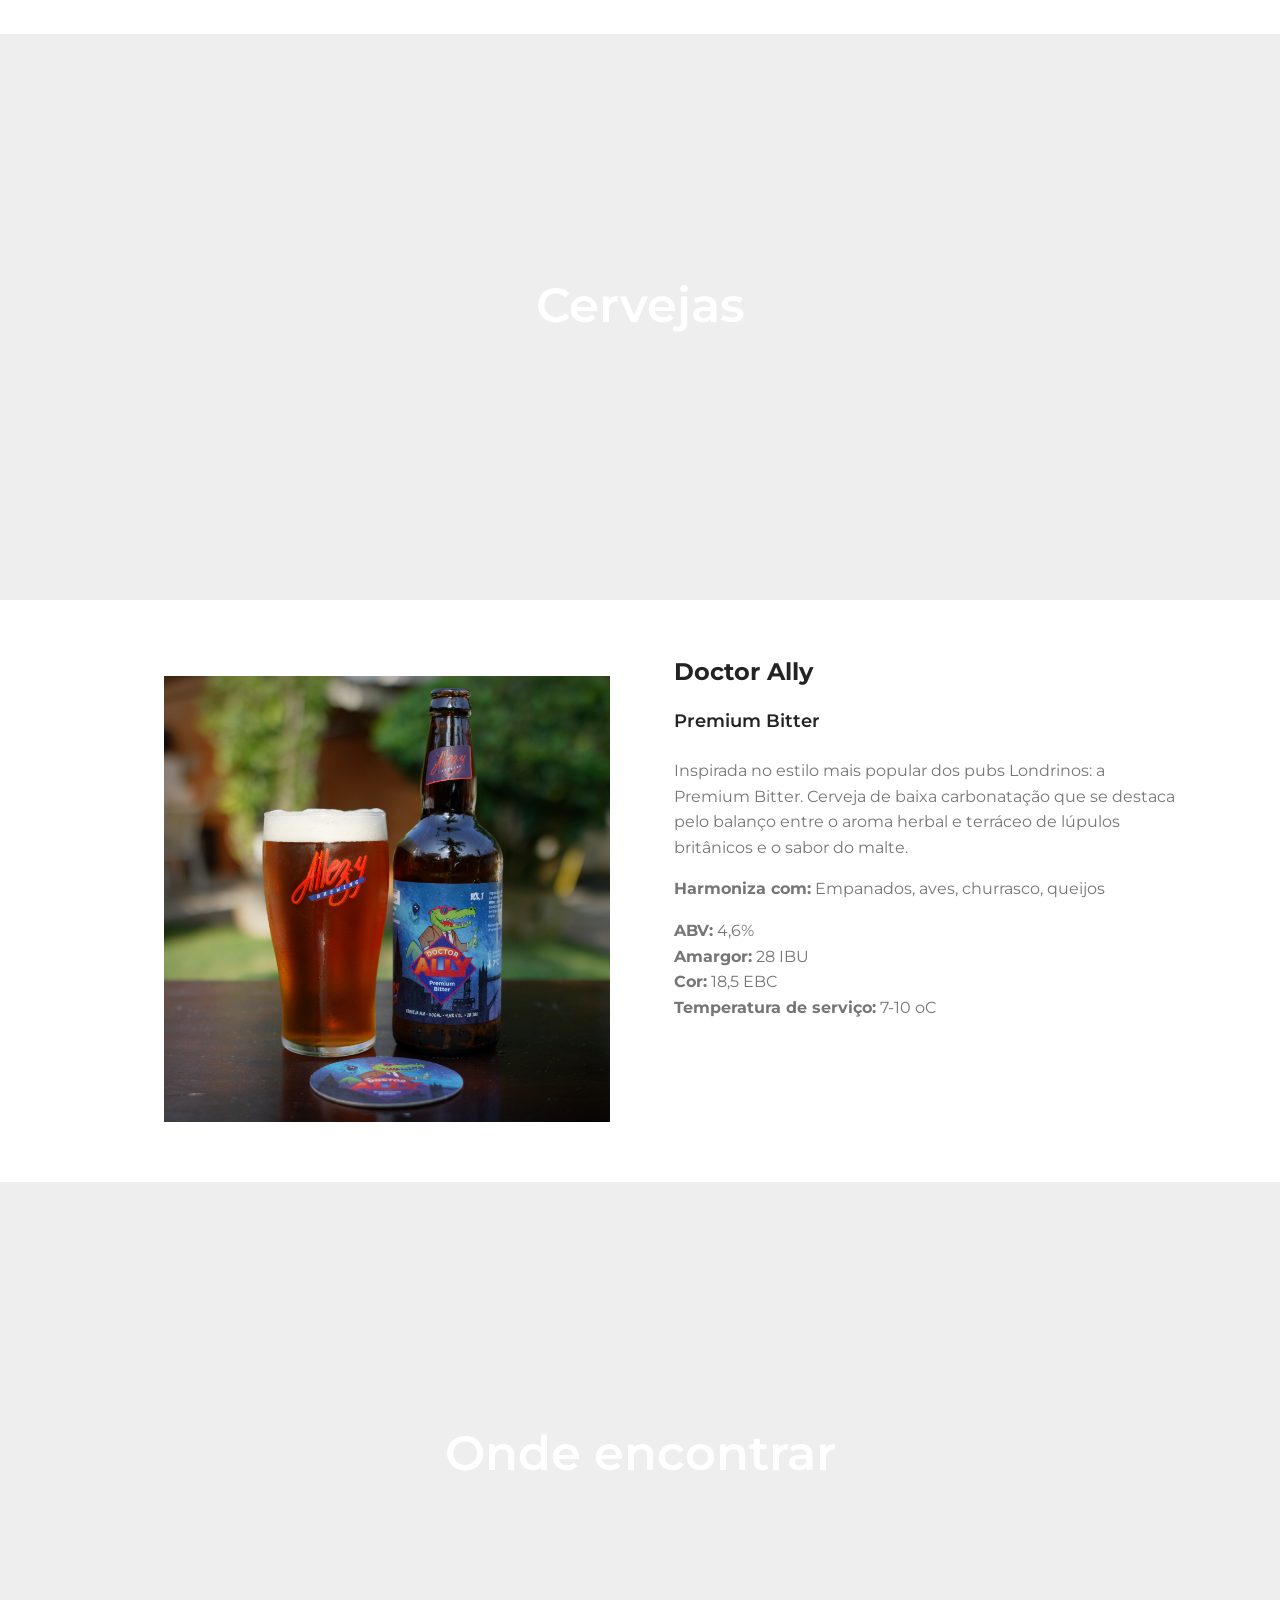
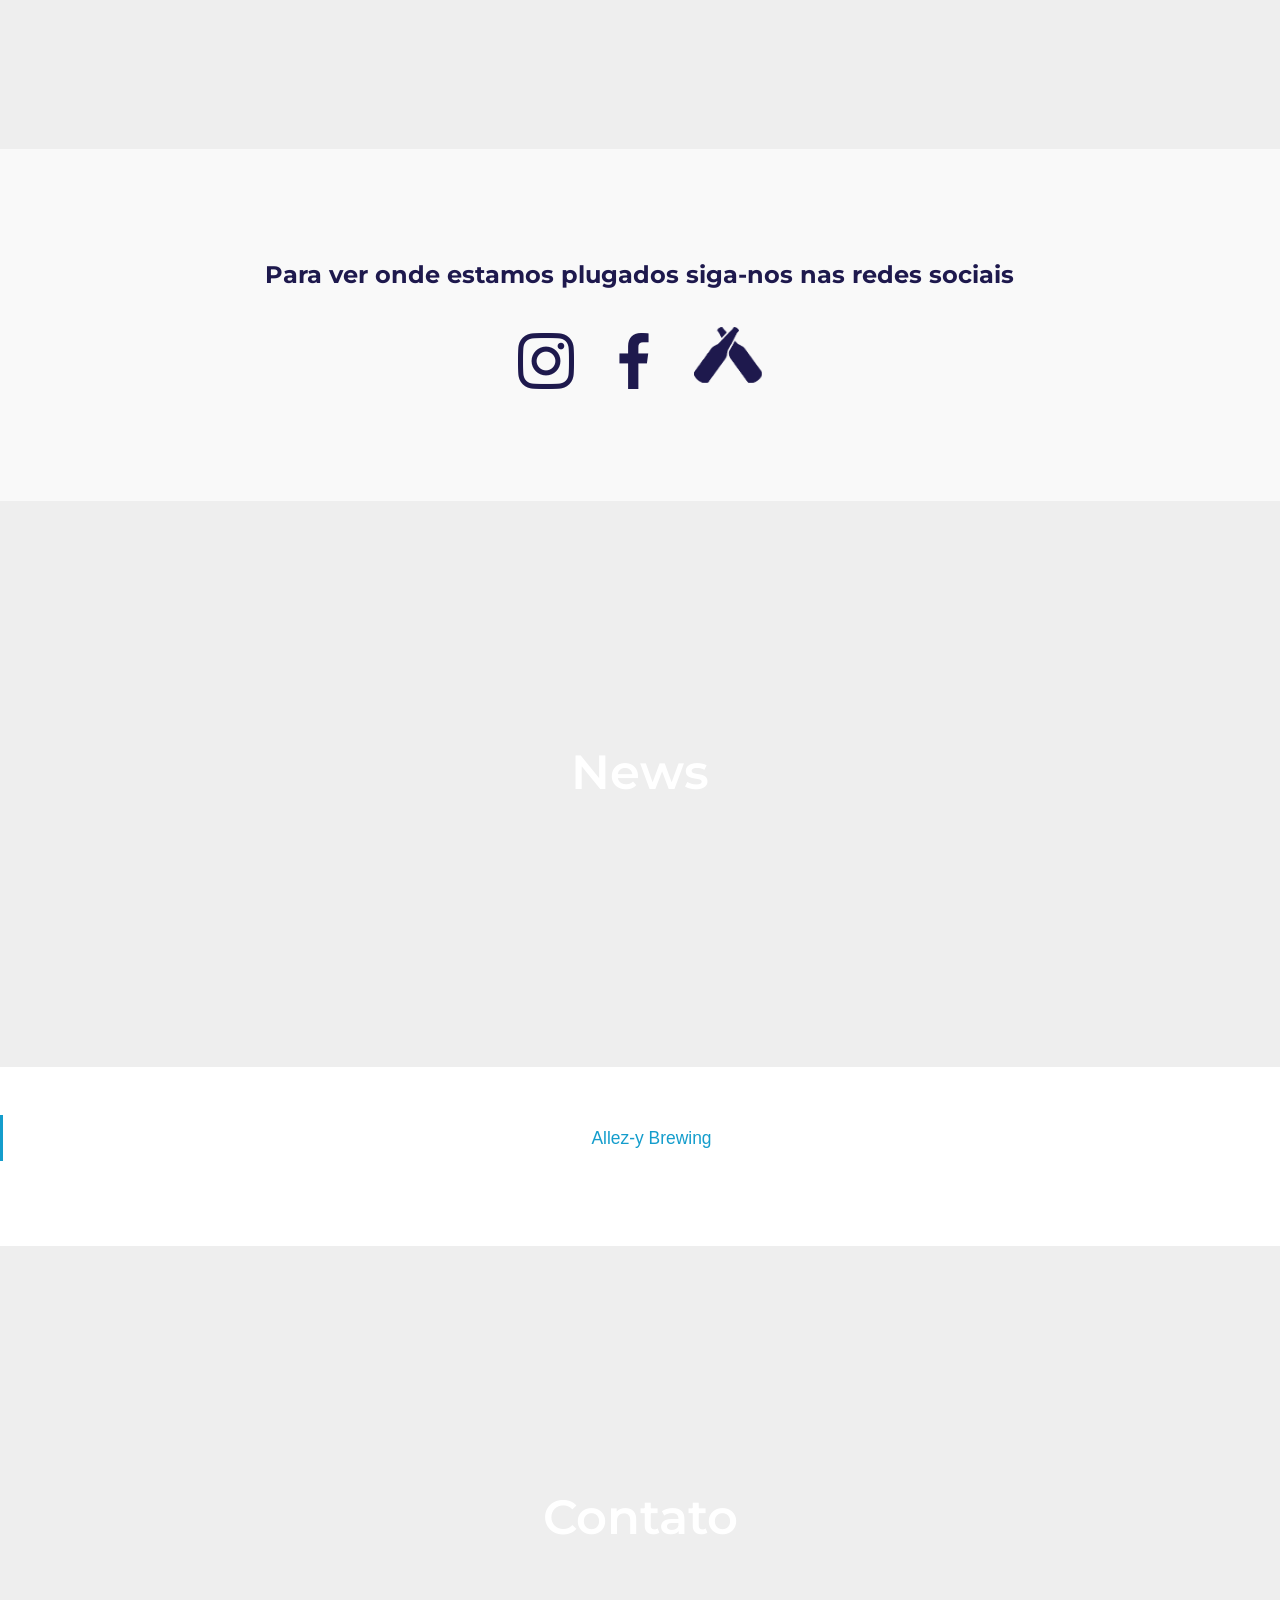
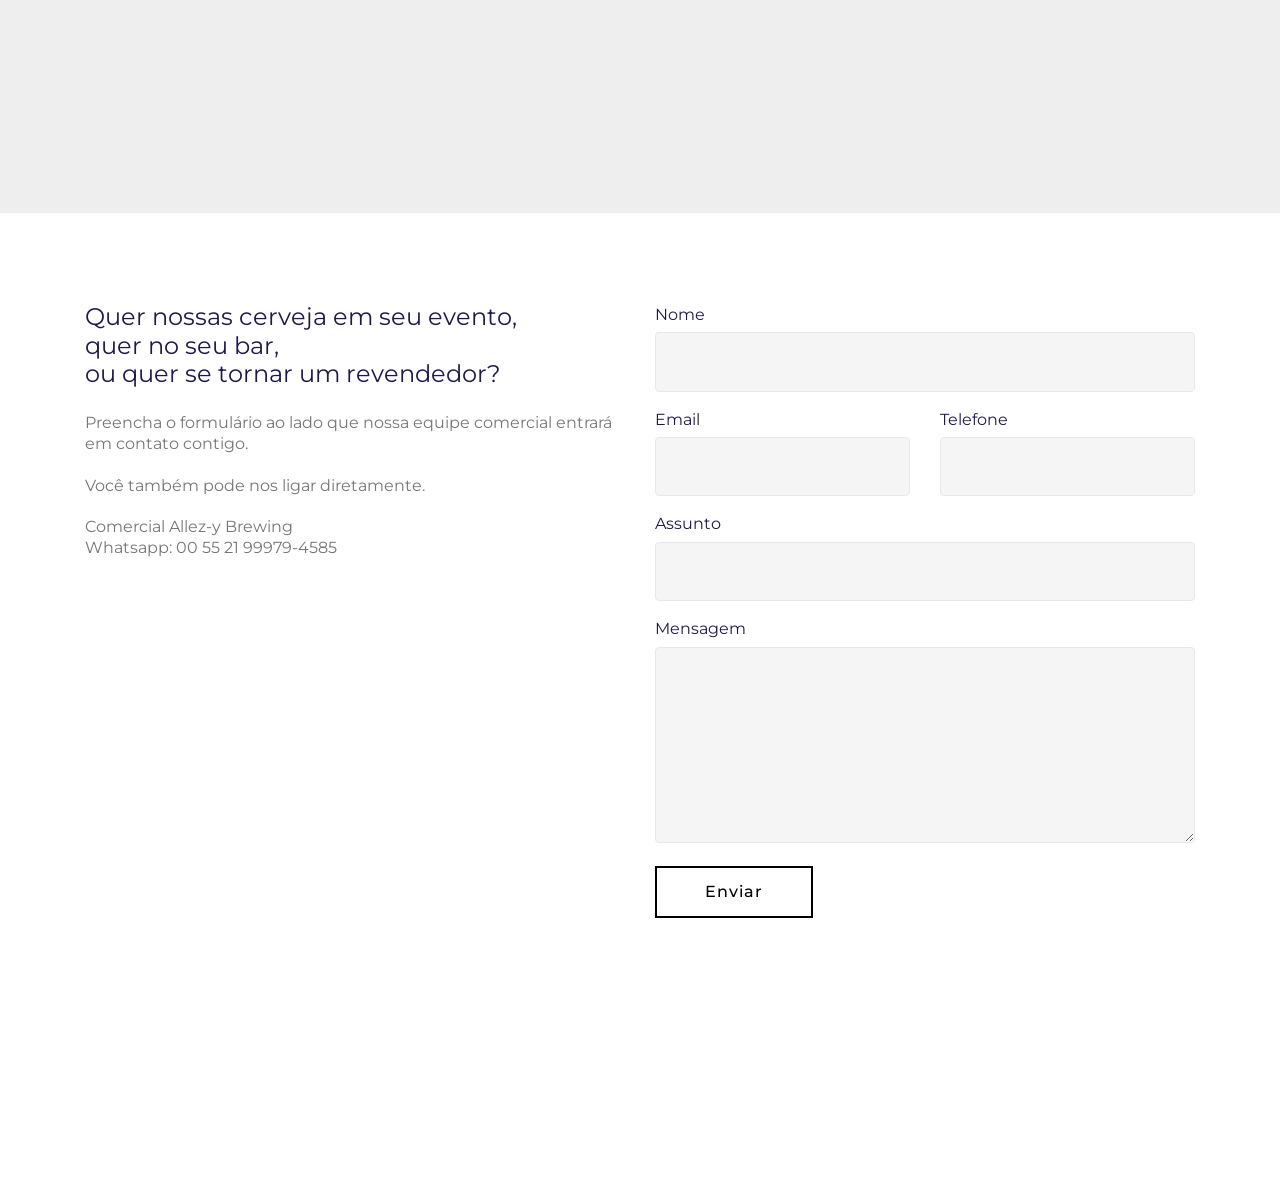
==== commit d7615e9a: "melhoria texto quem somos" ====
--- a/index.html
+++ b/index.html
@@ -157,7 +157,7 @@
               <br>
               <div>
                 Apaixonados por cervejas de verdade,
-                produzimos cervejas autênticas e com personalidade que traduzem nossas experiências,
+                desenvolvemos receitas autênticas e com personalidade que traduzem nossas experiências,
                 estilo de vida e o espiríto da região em forma de cerveja.
               </div>
               <br>
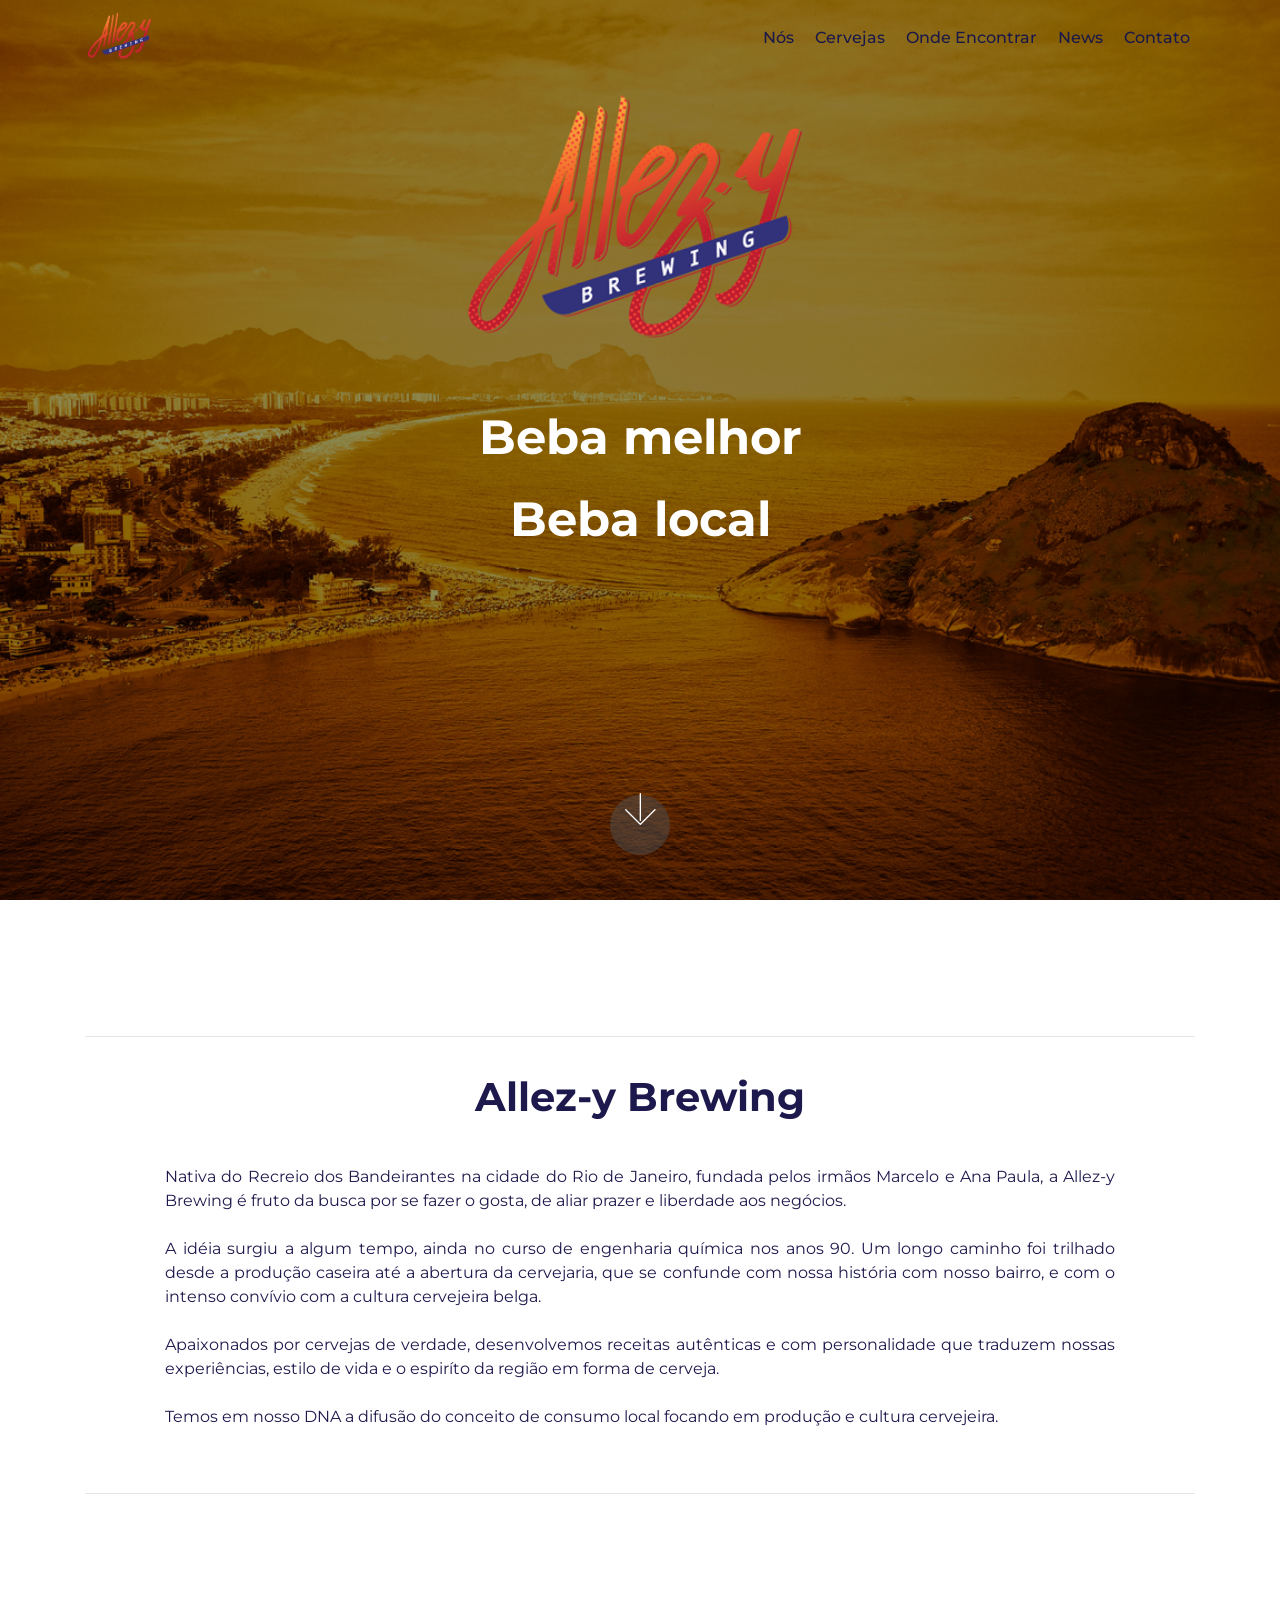
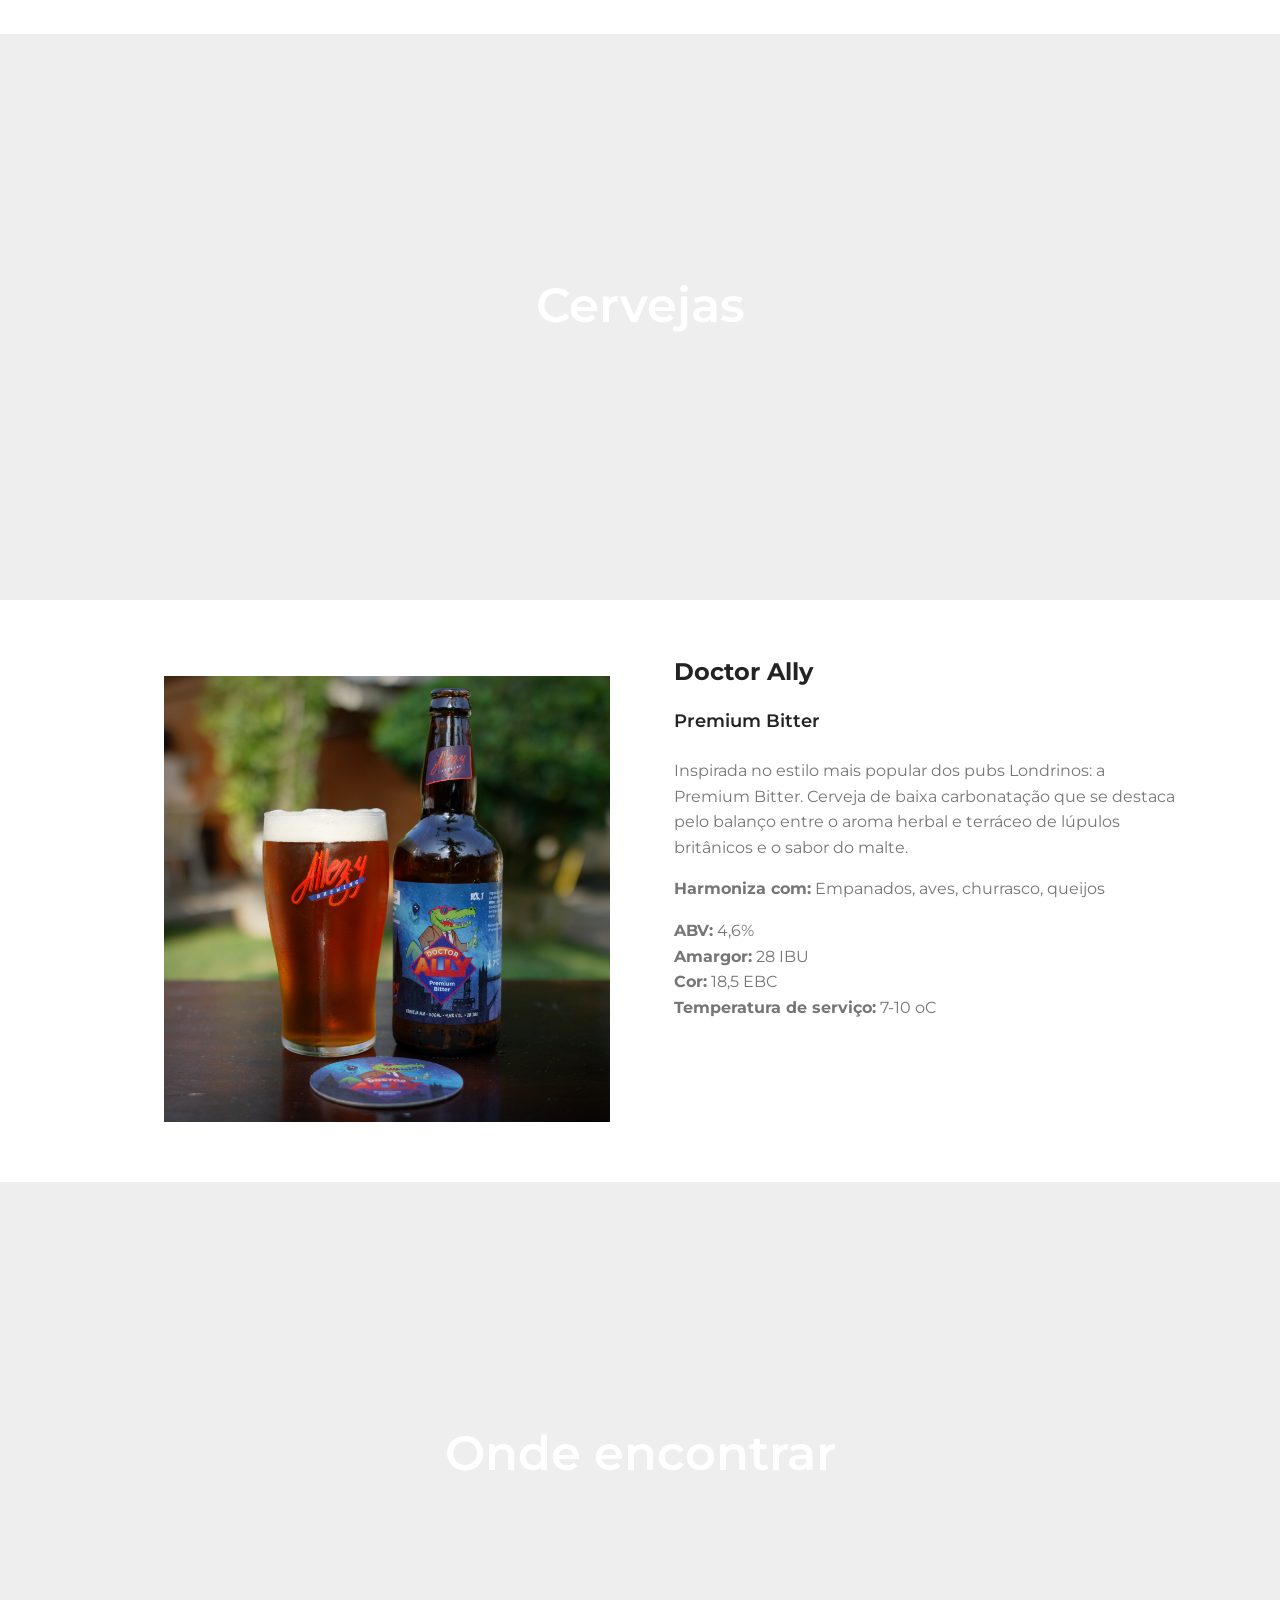
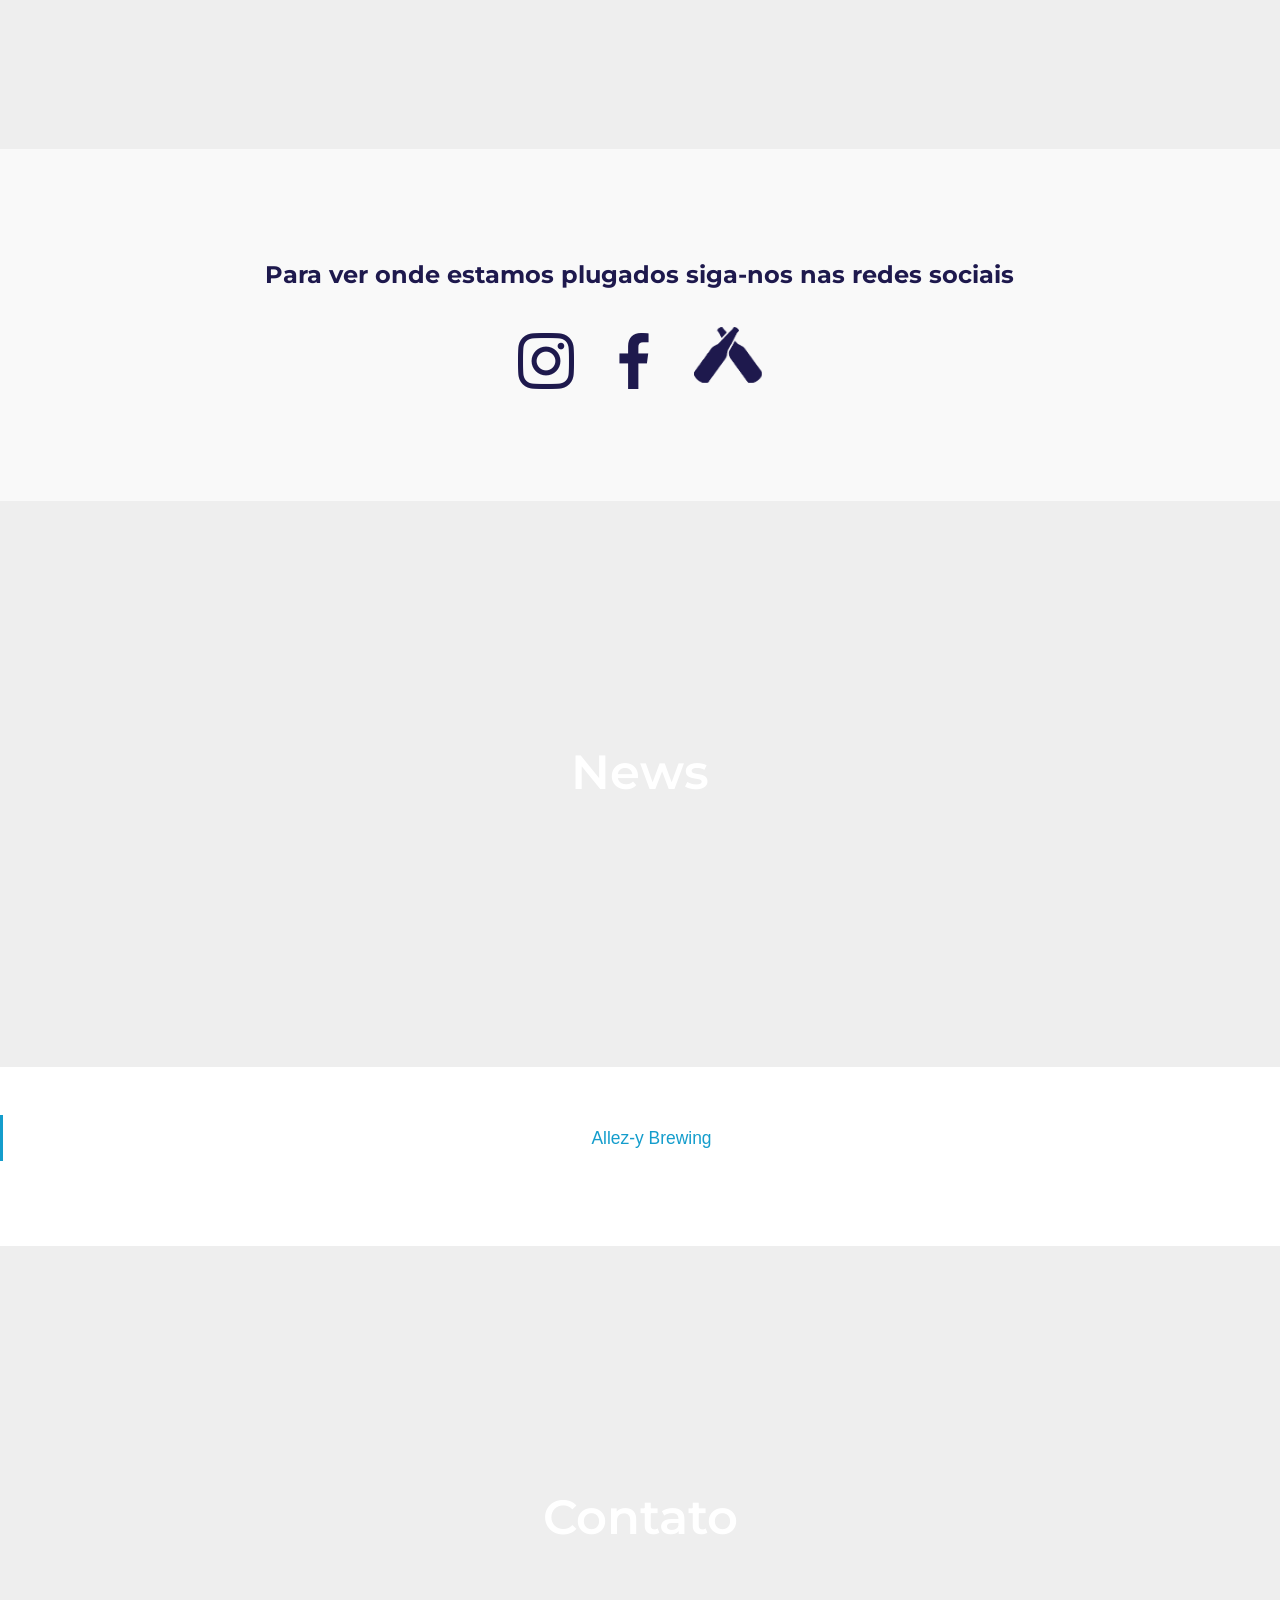
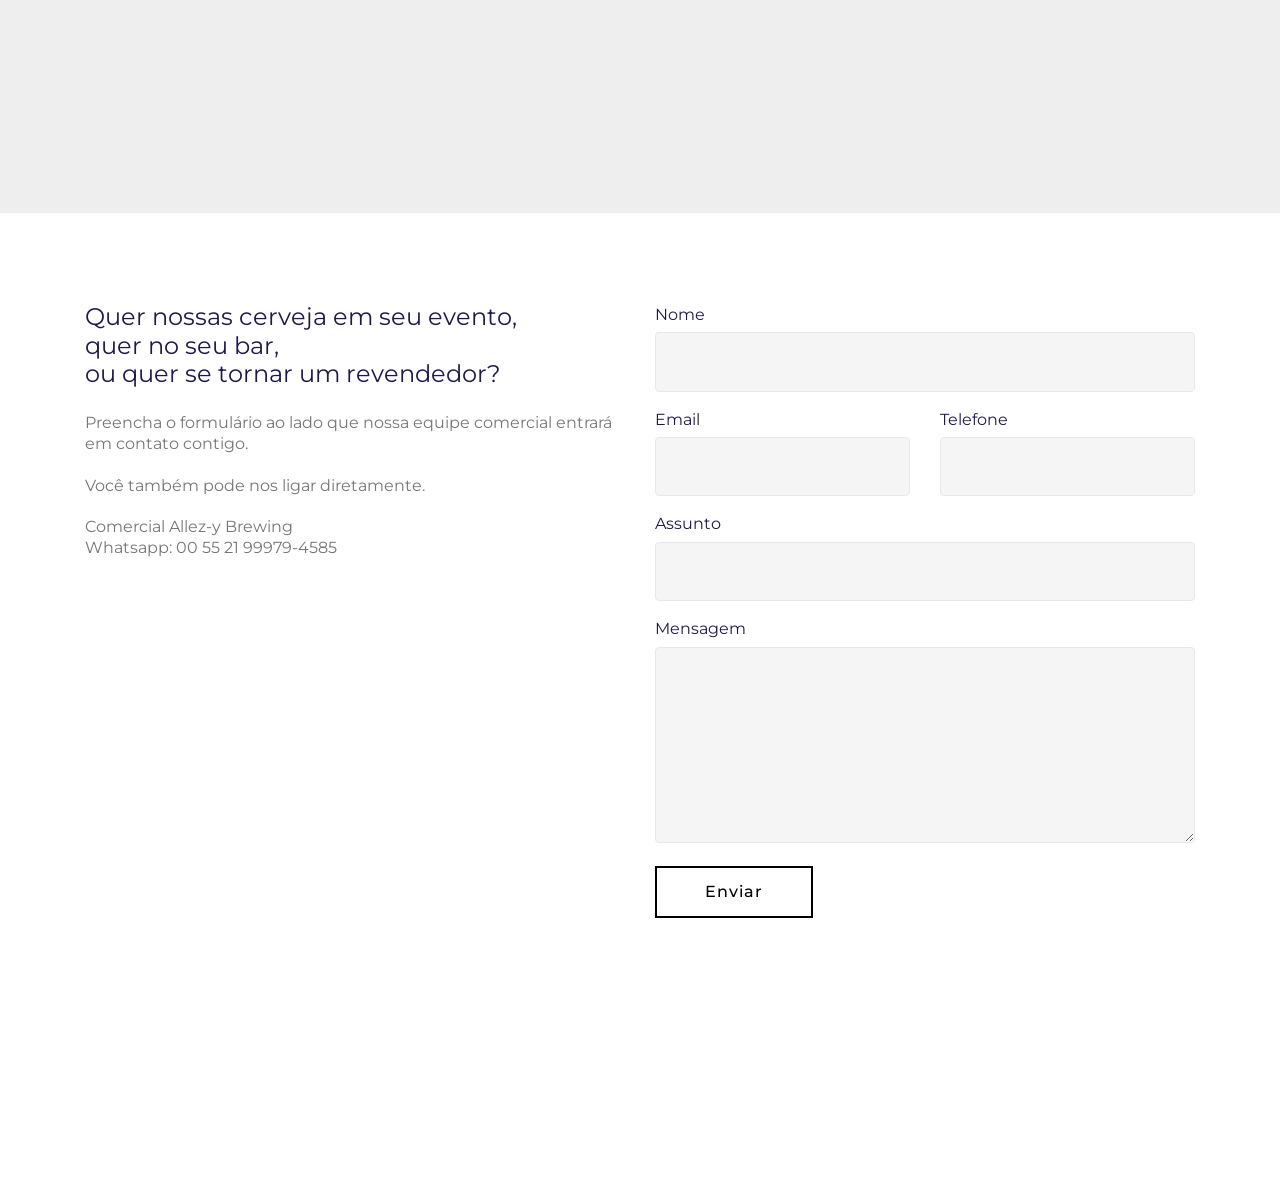
==== commit 51f46478: "adjust social network footer" ====
--- a/index.html
+++ b/index.html
@@ -610,9 +610,14 @@
         <div class="media-container-row align-center mbr-white">
             <div class="row social-row">
                 <div class="social-list align-right pb-2">
-                <div class="soc-item">
+                    <!--div class="soc-item">
                         <a href="https://twitter.com/allezybrewing" target="_blank">
                             <span class="socicon-twitter socicon mbr-iconfont mbr-iconfont-social"></span>
+                        </a>
+                    </div-->
+                    <div class="soc-item">
+                        <a href="https://www.instagram.com/allezybrewing" target="_blank">
+                            <span class="socicon-instagram socicon mbr-iconfont mbr-iconfont-social"></span>
                         </a>
                     </div>
                     <div class="soc-item">
@@ -621,13 +626,8 @@
                         </a>
                     </div>
                     <div class="soc-item">
-                        <a href="https://www.instagram.com/allezybrewing" target="_blank">
-                            <span class="socicon-instagram socicon mbr-iconfont mbr-iconfont-social"></span>
-                        </a>
-                    </div>
-                    <div class="soc-item">
                         <a href="https://www.untappd.com/" target="_blank">
-                            <img src="assets/images/untappd-icon-gray.svg.med.png" alt="Untappd" title="" style="height: 1.4rem; margin-top:0.3rem; vertical-align: top ;filter: brightness(200%);">
+                            <img src="assets/images/untappd-icon-gray.svg.med.png" alt="Untappd" title="" style="height: 1.4rem; margin-top:0.3rem; vertical-align: top ;filter: brightness(25%);">
                             <span class="socicon mbr-iconfont mbr-iconfont-social">
                             </span>
                         </a>
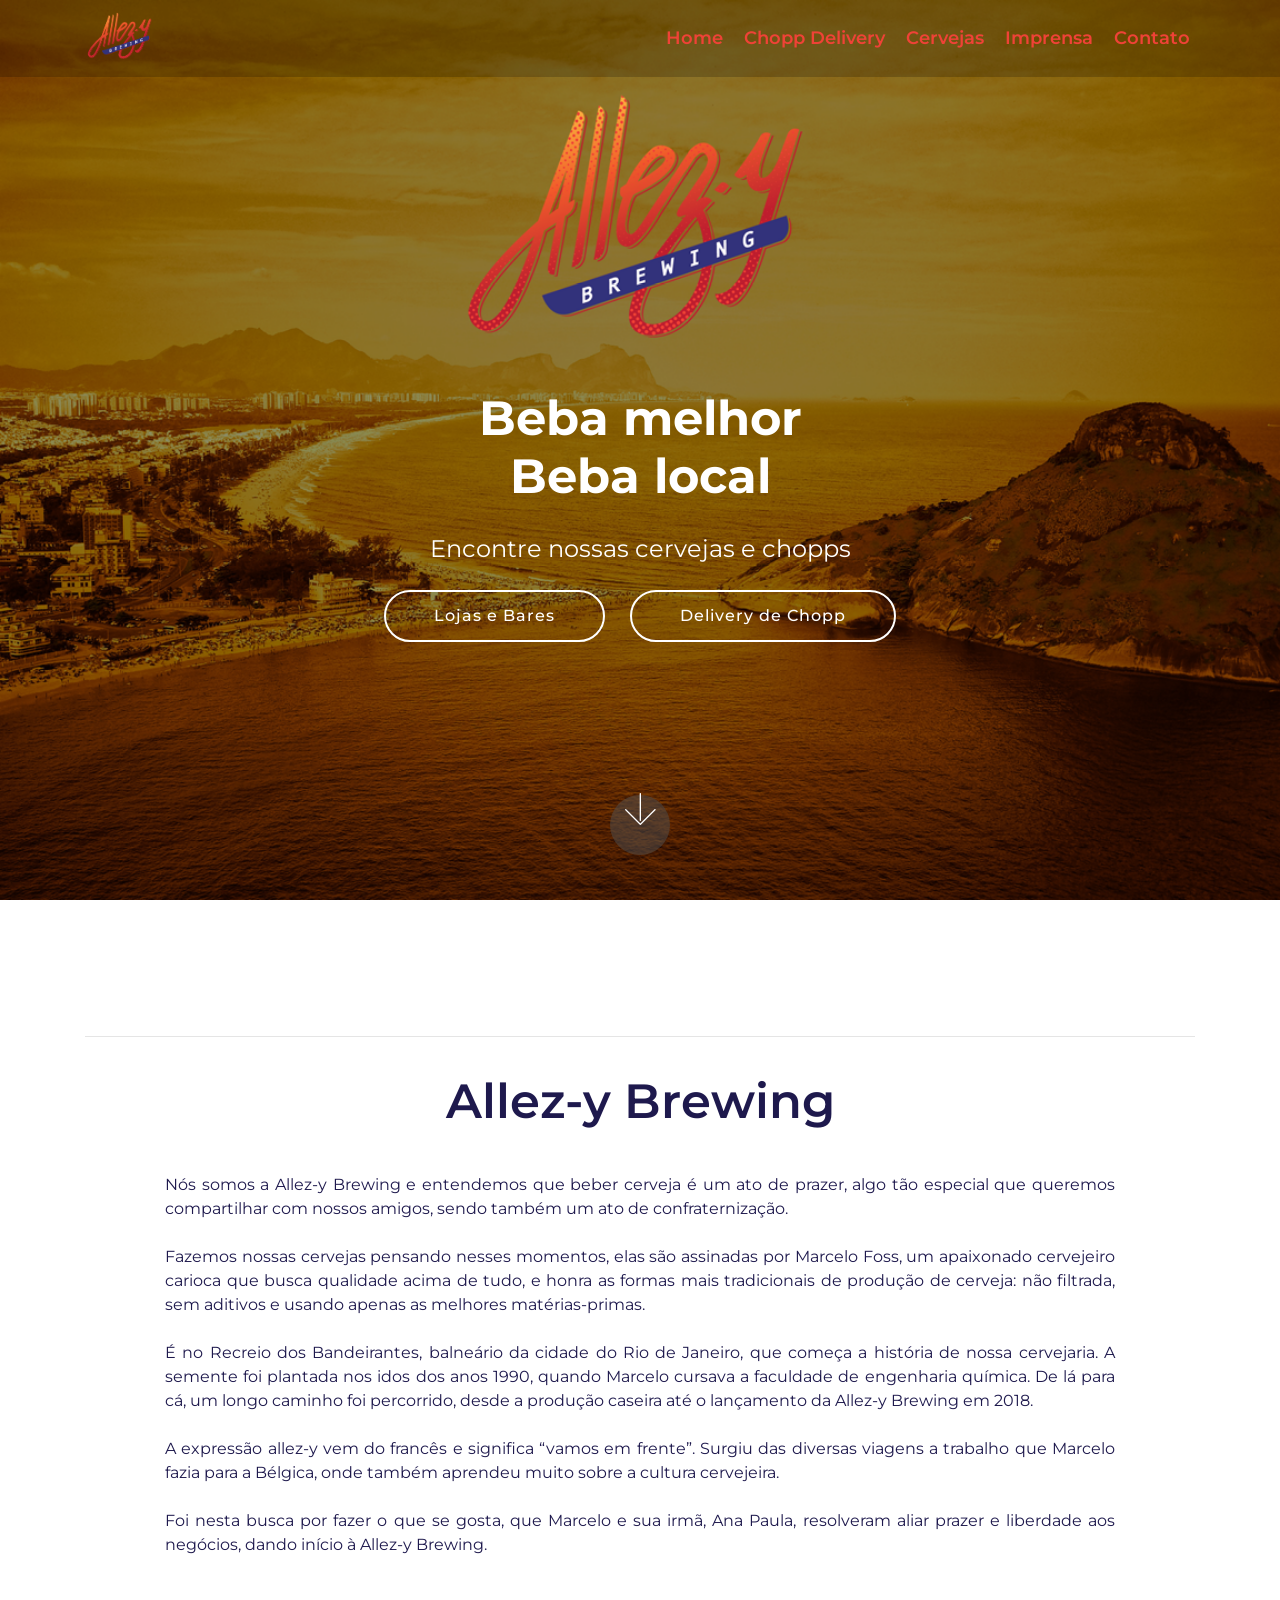
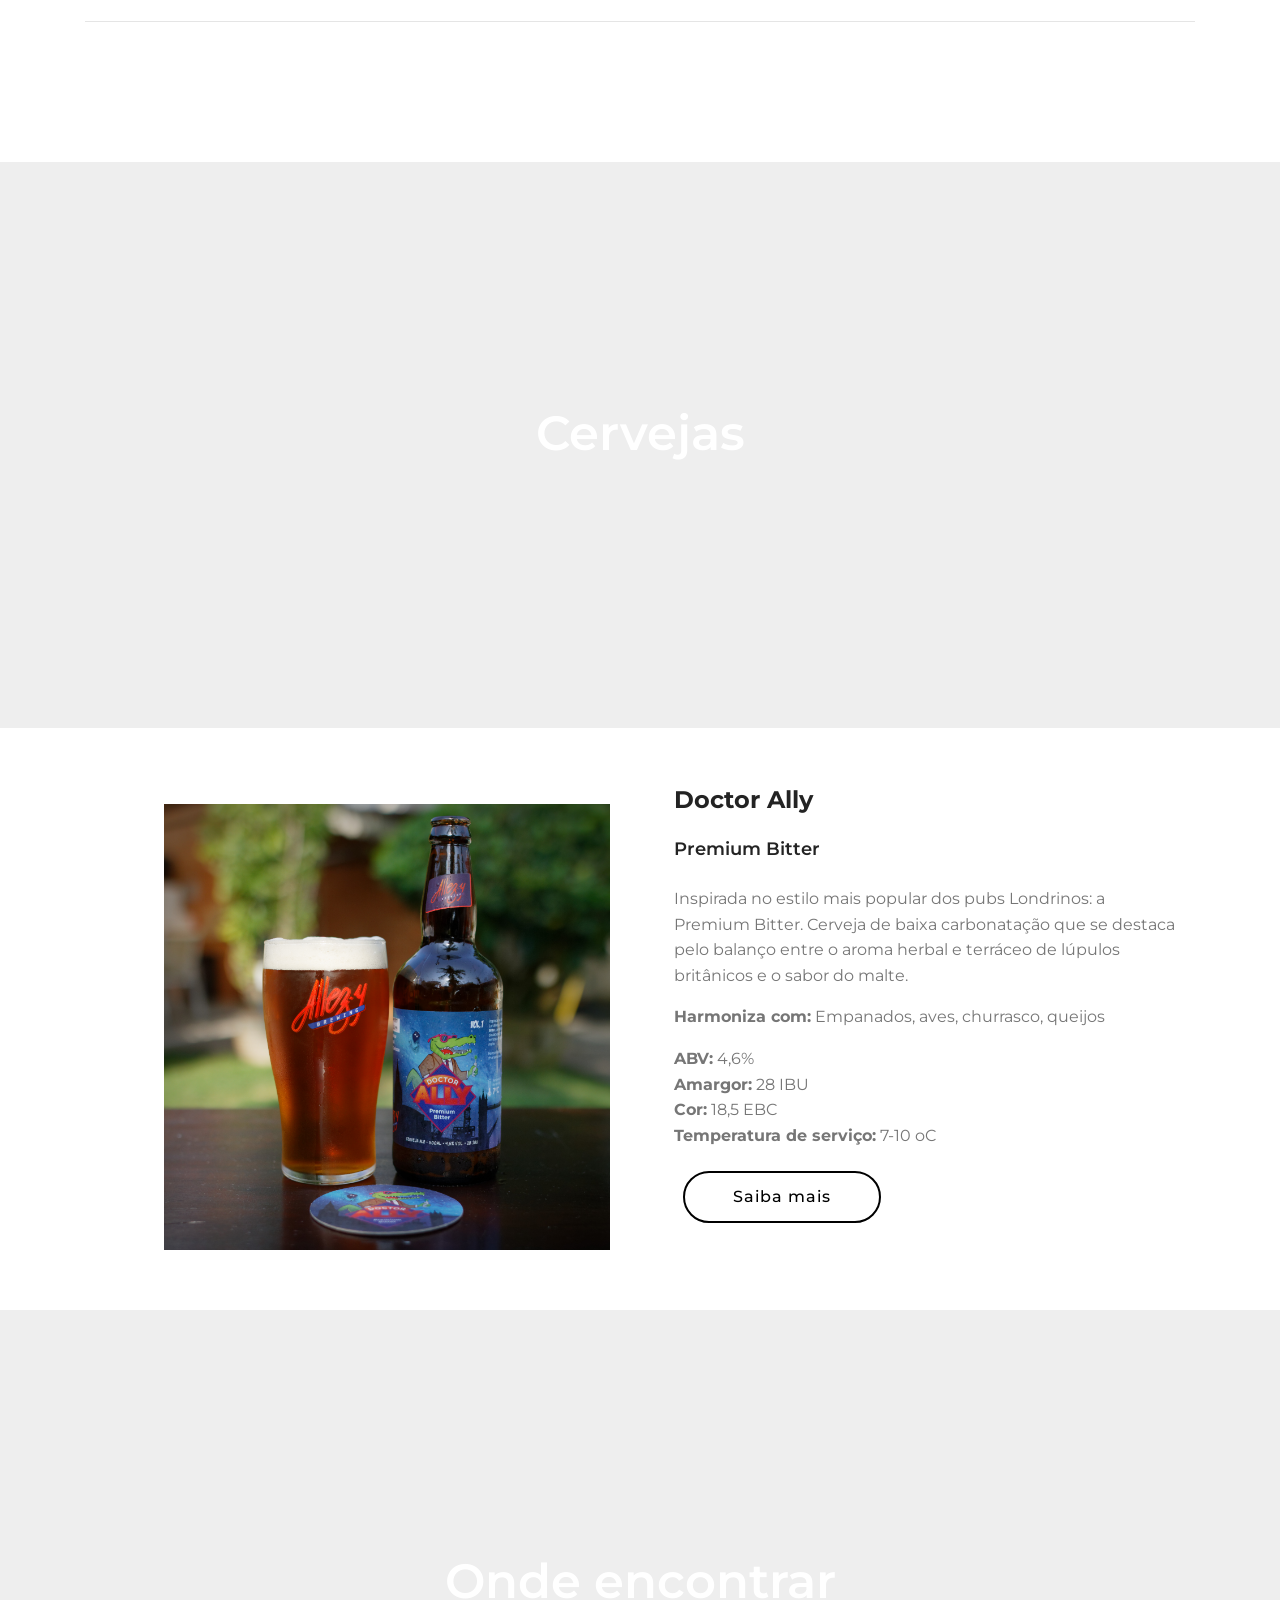
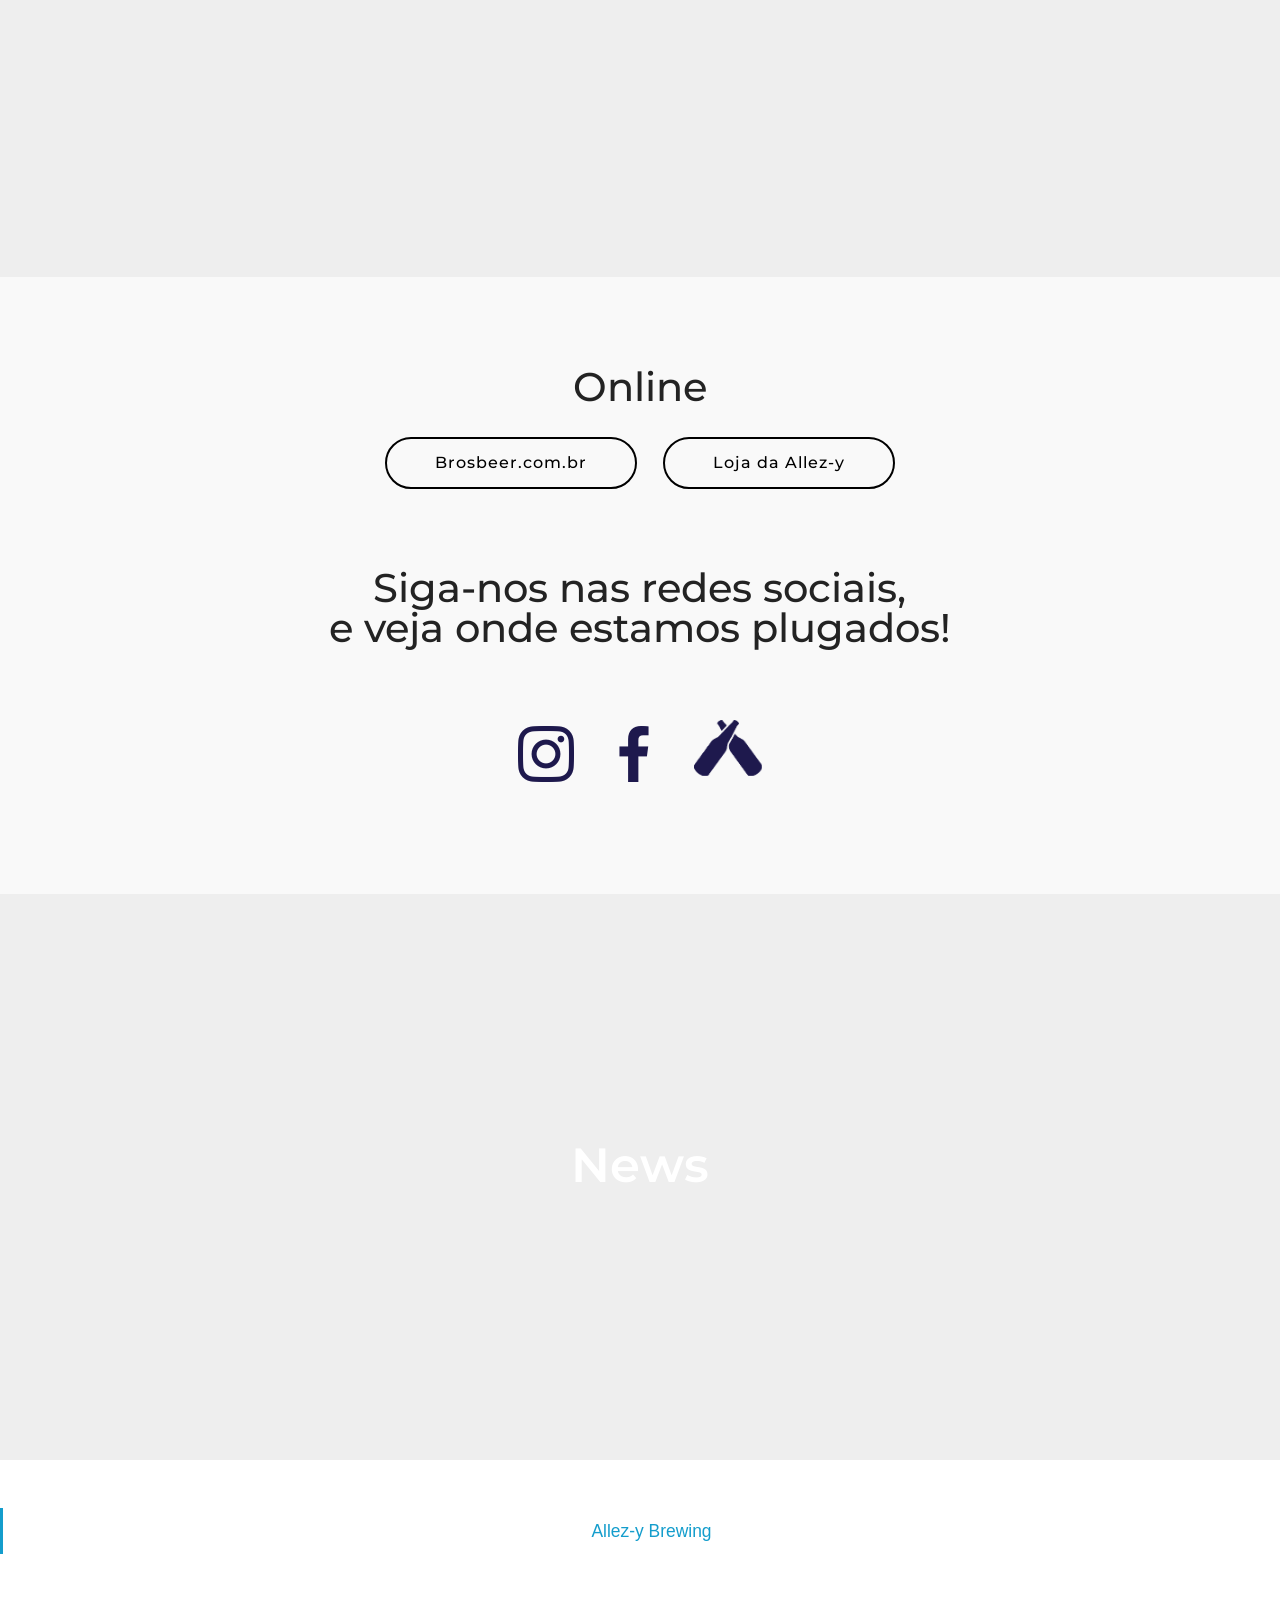
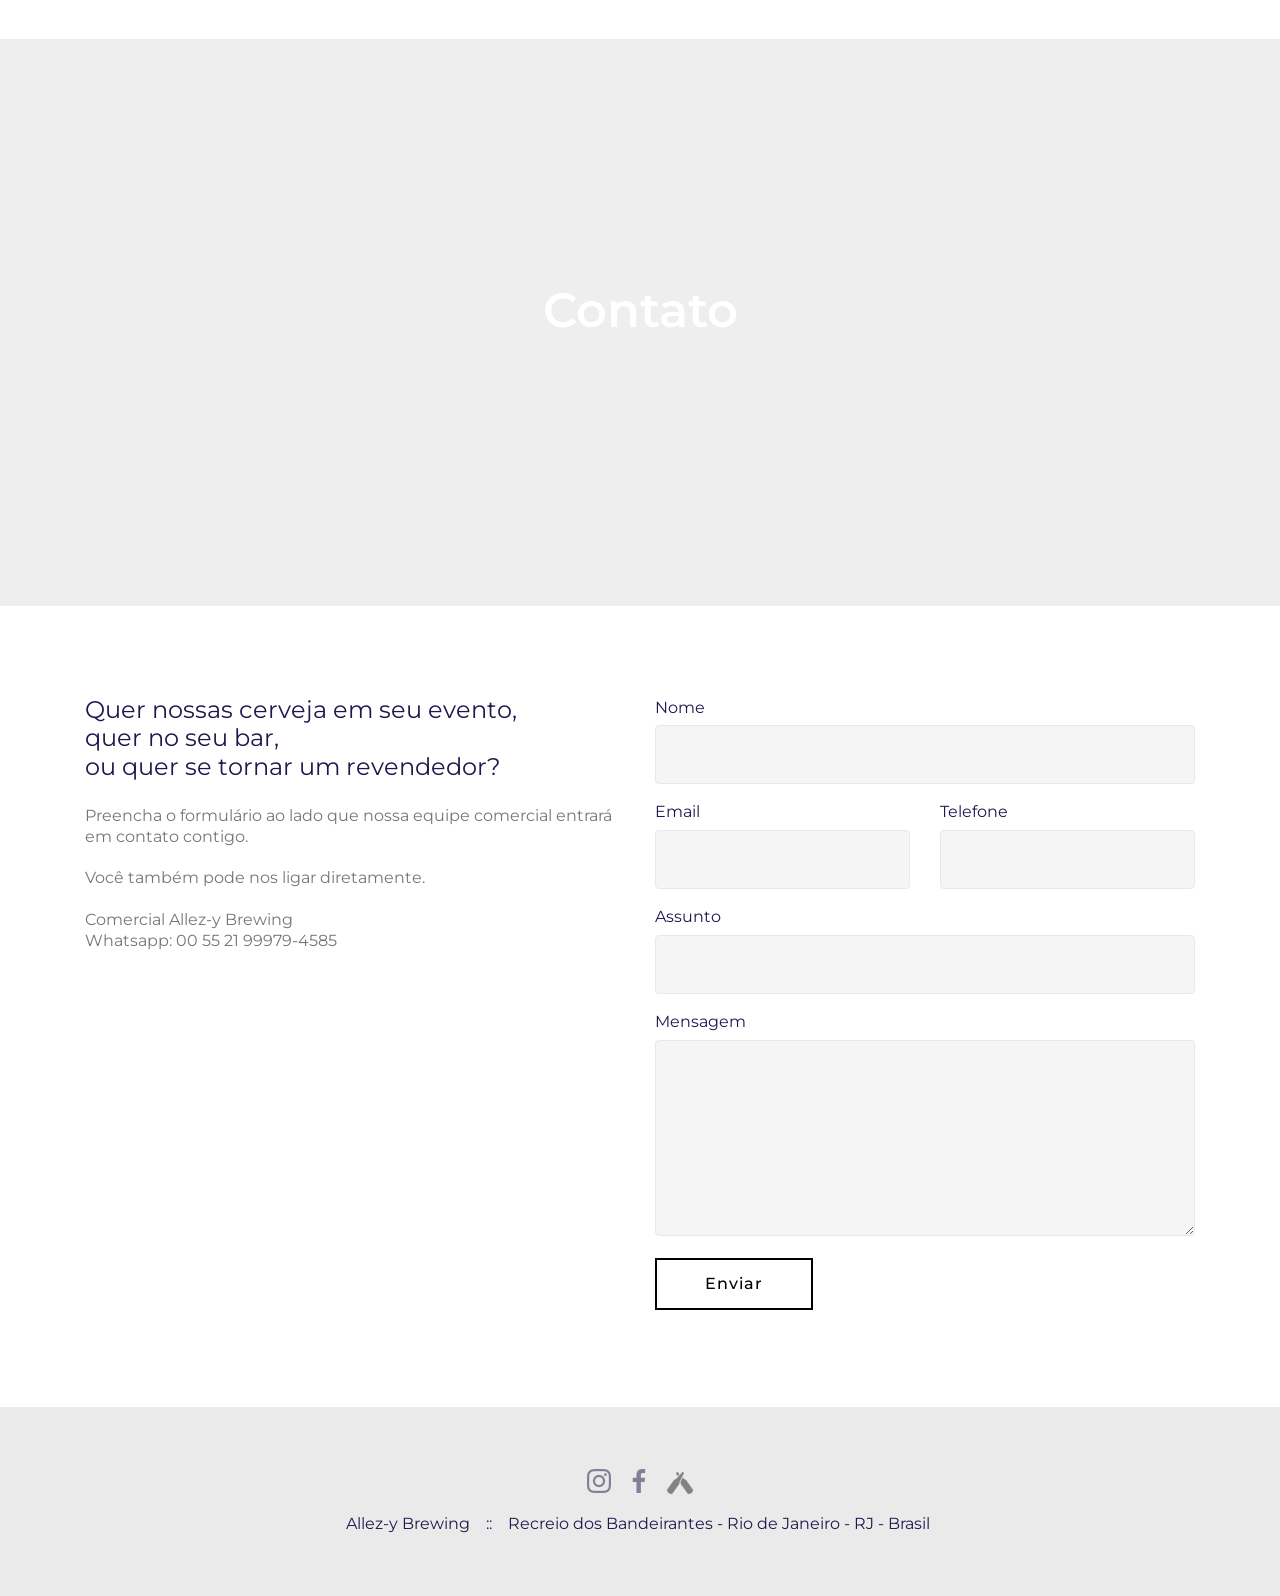
==== commit 4fff1070: "v2.0.0 commit" ====
--- a/index.html
+++ b/index.html
@@ -31,6 +31,24 @@
   <link rel="stylesheet" href="assets/gallery/style.css">
   <link rel="stylesheet" href="assets/mobirise/css/mbr-additional.css" type="text/css">
 
+  <!-- Facebook Pixel Code -->
+<script>
+  !function(f,b,e,v,n,t,s)
+  {if(f.fbq)return;n=f.fbq=function(){n.callMethod?
+  n.callMethod.apply(n,arguments):n.queue.push(arguments)};
+  if(!f._fbq)f._fbq=n;n.push=n;n.loaded=!0;n.version='2.0';
+  n.queue=[];t=b.createElement(e);t.async=!0;
+  t.src=v;s=b.getElementsByTagName(e)[0];
+  s.parentNode.insertBefore(t,s)}(window, document,'script',
+  'https://connect.facebook.net/en_US/fbevents.js');
+  fbq('init', '195789444621171');
+  fbq('track', 'PageView');
+</script>
+<noscript><img height="1" width="1" style="display:none"
+  src="https://www.facebook.com/tr?id=195789444621171&ev=PageView&noscript=1"
+/></noscript>
+<!-- End Facebook Pixel Code -->
+
 </head>
 <body>
   <div id="fb-root"></div>
@@ -42,64 +60,10 @@
   fjs.parentNode.insertBefore(js, fjs);
 }(document, 'script', 'facebook-jssdk'));</script>
 
-  <section class="menu cid-qLm1CFjouG" once="menu" id="menu1-e">
-    <nav class="navbar navbar-expand beta-menu navbar-dropdown align-items-center navbar-fixed-top navbar-toggleable-sm bg-color transparent">
-      <button class="navbar-toggler navbar-toggler-right" type="button" data-toggle="collapse" data-target="#navbarSupportedContent" aria-controls="navbarSupportedContent" aria-expanded="false" aria-label="Toggle navigation">
-          <div class="hamburger">
-              <span></span>
-              <span></span>
-              <span></span>
-              <span></span>
-          </div>
-      </button>
-      <div class="menu-logo">
-          <div class="navbar-brand">
-              <span class="navbar-logo">
-                  <a href="index.html">
-                       <img src="assets/images/logo_base.png" alt="Allez-Y Brewing" title="" style="height: 3.8rem;">
-                  </a>
-              </span>
-          </div>
-      </div>
-      <div class="collapse navbar-collapse" id="navbarSupportedContent">
-          <ul class="navbar-nav nav-dropdown nav-right" data-app-modern-menu="true">
-              <li class="nav-item">
-                    <a class="nav-link link text-secondary menu-font" href="index.html#content4-18">
-                        Nós
-                    </a>
-              </li>
-              <li class="nav-item">
-                    <a class="nav-link link text-secondary menu-font" href="index.html#content5-16">
-                        Cervejas
-                    </a>
-              </li>
-              <li class="nav-item">
-                  <a class="nav-link link text-secondary menu-font" href="index.html#content5-32">
-                        Onde Encontrar
-                  </a>
-              </li>
-              <li class="nav-item">
-                    <a class="nav-link link text-secondary menu-font" href="index.html#content5-news">
-                      News
-                    </a>
-              </li>
-              <!--
-              <li class="nav-item">
-                    <a class="nav-link link text-secondary menu-font" href="index.html#content5-s">
-                      Loja
-                    </a>
-              </li>
-            -->
-              <li class="nav-item">
-                    <a class="nav-link link text-secondary menu-font" href="index.html#content5-w">
-                        Contato
-                    </a>
-              </li>
-          </ul>
-      </div>
-    </nav>
-</section>
-
+<!-- Menu -->
+<div w3-include-html="menu.html"></div>
+
+<!-- Intro -->
 <section class="cid-pagina-inicial-texto cid-img1 mbr-fullscreen mbr-parallax-background" id="header2-f">
     <div class="container align-center">
         <div class="row justify-content-md-center">
@@ -107,14 +71,31 @@
                 <!--img src="assets/images/logo_base.png" alt="Allez-Y Brewing" title="" style="height: 15rem;"-->
 
                 <h3 class="mbr-section-title pb-3 mbr-fonts-style frontpage-font">
-                    &nbsp;<br>
+                    &nbsp;<br><br>
                 </h3>
                 <h3 class="mbr-section-title pb-3 mbr-fonts-style frontpage-font">
-                    Beba melhor
-                </h3>
-                <h3 class="mbr-section-title pb-3 mbr-fonts-style frontpage-font">
+                    Beba melhor<br>
                     Beba local
                 </h3>
+
+                <p class="lead mbr-text mbr-fonts-style display-5">
+                  Encontre nossas cervejas e chopps
+                </p>
+
+                <div class="mbr-section-btn " buttons="0">
+                  <a class="btn  btn-white-outline display-4" href="index.html#onde-encontrar">
+                    Lojas e Bares
+                  </a>
+                  <a class="btn  btn-white-outline display-4" href="chopp-delivery.html">
+                    Delivery de Chopp
+                  </a>
+                  <!--
+                  <a class="btn  btn-white-outline display-4" href="https://loja.allezybrewing.com.br" target="_blank">
+                    Loja da Allez-y
+                  </a>
+                -->
+                </div>
+
             </div>
         </div>
     </div>
@@ -125,6 +106,8 @@
     </div>
 </section>
 
+
+
 <!-- Quem somos -->
 <section class="mbr-section content4 cid-quem-somos mbr-navy" id="content4-18">
     <div class="container">
@@ -132,8 +115,8 @@
         <br>
         <div class="media-container-row">
             <div class="title col-12 col-md-8">
-                <h2 class="align-center pb-3 mbr-fonts-style display-3">
-                    <strong>Allez-y Brewing</strong>
+                <h2 class="align-center pb-3 mbr-fonts-style display-2">
+                    Allez-y Brewing
                 </h2>
             </div>
         </div>
@@ -141,37 +124,36 @@
             <div class="section-text align-center mbr-fonts-style display-7 text-justify">
               <br>
               <div>
-                Nativa do Recreio dos Bandeirantes na cidade do Rio de Janeiro,
-                fundada pelos irmãos Marcelo e Ana Paula,
-                a Allez-y Brewing é fruto da busca por se fazer o gosta,
-                de aliar prazer e liberdade aos negócios.
+                Nós somos a Allez-y Brewing e entendemos que beber cerveja é um ato de prazer,
+                algo tão especial que queremos compartilhar com nossos amigos,
+                sendo também um ato de confraternização. <br>
+                <br>
+                Fazemos nossas cervejas pensando nesses momentos, elas são assinadas por Marcelo Foss,
+                um apaixonado cervejeiro carioca que busca qualidade acima de tudo,
+                e honra as formas mais tradicionais de produção de cerveja: não filtrada,
+                sem aditivos e usando apenas as melhores matérias-primas. <br>
+                <br>
+                É no Recreio dos Bandeirantes, balneário da cidade do Rio de Janeiro,
+                que começa a história de nossa cervejaria. A semente foi plantada nos idos dos anos 1990,
+                quando Marcelo cursava a faculdade de engenharia química.
+                De lá para cá, um longo caminho foi percorrido,
+                desde a produção caseira até o lançamento da Allez-y Brewing em 2018.<br>
+                <br>
+                A expressão allez-y vem do francês e significa “vamos em frente”.
+                Surgiu das diversas viagens a trabalho que Marcelo fazia para a Bélgica,
+                onde também aprendeu muito sobre a cultura cervejeira. <br>
+                <br>
+                Foi nesta busca por fazer o que se gosta, que Marcelo e sua irmã,
+                Ana Paula, resolveram aliar prazer e liberdade aos negócios,
+                dando início à Allez-y Brewing.
               </div>
               <br>
-              <div>
-                A idéia surgiu a algum tempo,
-                ainda no curso de engenharia química nos anos 90.
-                Um longo caminho foi trilhado desde a produção caseira até a abertura da cervejaria,
-                que se confunde com nossa história com nosso bairro,
-                e com o intenso convívio com a cultura cervejeira belga.
-              </div>
-              <br>
-              <div>
-                Apaixonados por cervejas de verdade,
-                desenvolvemos receitas autênticas e com personalidade que traduzem nossas experiências,
-                estilo de vida e o espiríto da região em forma de cerveja.
-              </div>
-              <br>
-              <div>
-                Temos em nosso DNA a difusão do conceito de consumo local focando em produção e cultura cervejeira.
-              </div>
-              <br>
-             </div>
+            </div>
         </div>
         <br>
         <hr>
         <br>
     </div>
-
 </section>
 
 
@@ -220,65 +202,24 @@
                                 <b>Temperatura de serviço:</b> 7-10 oC <br>
                               </p>
                             </p>
+                            <div class="section-text align-left display-7 ">
+                              <div class="mbr-section-btn " buttons="0">
+                                <a class="btn  btn-black-outline display-4" href="brews.html">
+                                  Saiba mais
+                                </a>
+                              </div>
+                            </div>
                         </div>
                     </div>
                 </div>
             </div>
         </div>
-
-        <!--
-
-        <hr>
-        &nbsp;
-        <br>
-
-        <div class="media-container-row">
-            <div class="col-12 col-md-12">
-                <div class="media-container-row">
-                    <div class="mbr-figure" style="width: 100%;">
-                      <img src="assets/images/blonde03.jpg" alt="Doctor Ally">
-                    </div>
-                    <div class="media-content">
-                        <div class="mbr-section-text">
-                            <p class="mbr-text mb-0 mbr-fonts-style display-7">
-                              <h4 class="card-title pb-3 mbr-fonts-style display-5">
-                                  <strong>Allyx</strong>
-                              </h4>
-                              <h4 class="card-title pb-3 mbr-fonts-style display-6">
-                                  Belgium Blonde Ale
-                              </h4>
-                              <p class="mbr-text mbr-fonts-style display-7">
-                                Depois de anos na ponte aérea Rio-Bruxelas, uma autêntica <i>biére de Abbaye</i> não podia estar ausente.
-                                <br>
-                                Cerveja que contrasta o sabor maltado,
-                                com um leve frutado e toque picante originádos da complexidade de leveduras tipicamente belgas,
-                                com um final seco.
-                                <br>
-                                Baixo amargor e aroma de lúpulo.
-
-                              </p>
-                              <p class="mbr-text mbr-fonts-style display-7">
-                                <b>Harmoniza com:</b> Embutidos, carnes apimentadas, queijos, chocolate
-                              </p>
-                              <p class="mbr-text mbr-fonts-style display-7">
-                                <b>ABV:</b> 6,0% <br>
-                                <b>Amargor:</b> 17 IBU <br>
-                                <b>Cor:</b> 15 EBC <br>
-                                <b>Temperatura de serviço:</b> 8 oC <br>
-                              </p>
-                            </p>
-                        </div>
-                    </div>
-                </div>
-            </div>
-        </div>
-        -->
     </div>
 </section>
 
 
 <!-- ONDE ENCONTRAR -->
-<section class="mbr-section content5 cid-encontrar-header mbr-parallax-background" id="content5-32">
+<section class="mbr-section content5 cid-encontrar-header mbr-parallax-background" id="onde-encontrar">
     <div class="container">
         <div class="media-container-row">
             <div class="title col-12 col-md-8">
@@ -289,43 +230,80 @@
     </div>
 </section>
 
-<!--
-<section class="map1 cid-encontrar" id="map1-o">
-    <div class="google-map">
-      <iframe
-        frameborder="0"
-        style="border:0"
-        src="https://www.google.com/maps/embed/v1/place?key=AIzaSyA0Dx_boXQiwvdz8sJHoYeZNVTdoWONYkU&amp;q=place_id:ChIJsVhyWKrCmwAROv2KZeNUQQk"
-        allowfullscreen="">
-      </iframe>
-    </div>
-</section>
--->
-<section class="features4 cid-encontrar-texto mbr-navy" id="features4-r">
+<section class="features4 cid-encontrar-texto" id="features4-r">
   <div class="media-container-row">
-      <div class="title col-12 col-md-8">
-          <h2 class="align-center pb-3 mbr-fonts-style display-2">
+      <div class="title col-12 col-md-8 justify-content-md-center">
+          <h2 class="align-center pb-3 mbr-fonts-style display-3">
+            Online
           </h2>
           <div class="section-text align-center display-7 ">
-                  <h4 class="card-title pb-3 display-5" style="text-align:center;">
-                      <strong>Para ver onde estamos plugados siga-nos nas redes sociais</strong>
-                  </h4>
-                  <br>
-                  <div>
-                      <a href="https://www.instagram.com/allezybrewing" target="_blank">
-                          <span class="socicon-instagram mbr-iconfont-social2"></span>
-                      </a>
-                      &nbsp;&nbsp;&nbsp;&nbsp;&nbsp;&nbsp;
-                      <a href="https://www.facebook.com/allezybrewing" target="_blank">
-                          <span class="socicon-facebook mbr-iconfont-social2"></span>
-                      </a>
-                      &nbsp;&nbsp;&nbsp;&nbsp;&nbsp;&nbsp;
-                      <a href="https://www.untappd.com/" class="unttapd" target="_blank">
-                        <img src="assets/images/untappd-icon-blue.svg.med.png" class="image2" alt="Untappd" title="" style="height:3.5rem; vertical-align:top; ">
-                        <span class="socicon  mbr-iconfont-social2">
-                        </span>
-                      </a>
-                  </div>
+            <div class="mbr-section-btn " buttons="0">
+              <a class="btn  btn-black-outline display-4" href="https://www.brosbeer.com.br/cariocas/cerveja-allez-y-doctor-ally-500ml.html"  target="_blank">
+                Brosbeer.com.br
+              </a>
+              <a class="btn  btn-black-outline display-4" href="https://loja.allezybrewing.com.br" target="_blank">
+                Loja da Allez-y
+              </a>
+            </div>
+            <br>
+            <!--
+            <br>
+            <h2 class="align-center pb-3 mbr-fonts-style display-3">
+              Lojas Parceiras
+            </h2>
+            <br>
+            <div class="mbr-gallery  mbr-gallery-row">
+              <div class="mbr-gallery-layout-default">
+                <div class="mbr-gallery-item mbr-gallery-item--p1" data-video-url="false" data-tags="Responsive">
+                    <img src="assets/images/parceiros/apreciatti_logo.png" alt="">
+                </div>
+                <div class="mbr-gallery-item mbr-gallery-item--p1" data-video-url="false" data-tags="Creative">
+                    <img src="assets/images/parceiros/bento.jpg" alt="">
+                </div>
+                <div class="mbr-gallery-item mbr-gallery-item--p1" data-video-url="false" data-tags="Creative">
+                    <img src="assets/images/parceiros/beer_underground_logo.jpg" alt="">
+                </div>
+                <div class="mbr-gallery-item mbr-gallery-item--p1" data-video-url="false" data-tags="Creative">
+                    <img src="assets/images/parceiros/beer_cult_logo.jpg" alt="">
+                </div>
+
+                    <div class="mbr-gallery-item mbr-gallery-item--p1" data-video-url="false" data-tags="Awesome">
+                        <img src="assets/images/parceiros/birra.jpg" alt="">
+                    </div>
+                    <div class="mbr-gallery-item mbr-gallery-item--p1" data-video-url="false" data-tags="Awesome">
+                        <img src="assets/images/parceiros/bouzas_logo.jpg" alt="">
+                    </div>
+                    <div class="mbr-gallery-item mbr-gallery-item--p1" data-video-url="false" data-tags="Creative">
+                        <img src="assets/images/parceiros/santa_therezinha_logo.jpeg" alt="">
+                    </div>
+                    <div class="mbr-gallery-item mbr-gallery-item--p1" data-video-url="false" data-tags="Creative">
+                        <img src="assets/images/parceiros/YEASTERIA-MARCA-MED.png" alt="">
+                    </div>
+              </div>
+            </div>
+            -->
+            <br>
+            <br>
+            <h2 class="align-center pb-3 mbr-fonts-style display-3">
+              Siga-nos nas redes sociais, <br> e veja onde estamos plugados!
+            </h2>
+            <br>
+            <br>
+            <div>
+                <a href="https://www.instagram.com/allezybrewing" target="_blank">
+                    <span class="socicon-instagram mbr-iconfont-social2"></span>
+                </a>
+                &nbsp;&nbsp;&nbsp;&nbsp;&nbsp;&nbsp;
+                <a href="https://www.facebook.com/allezybrewing" target="_blank">
+                    <span class="socicon-facebook mbr-iconfont-social2"></span>
+                </a>
+                &nbsp;&nbsp;&nbsp;&nbsp;&nbsp;&nbsp;
+                <a href="https://www.untappd.com/" class="unttapd" target="_blank">
+                    <img src="assets/images/untappd-icon-blue.svg.med.png" class="image2" alt="Untappd" title="" style="height:3.5rem; vertical-align:top; ">
+                    <span class="socicon  mbr-iconfont-social2">
+                    </span>
+                </a>
+            </div>
           </div>
       </div>
 
@@ -406,112 +384,6 @@
 </section>
 
 
-<!-- LOJA -->
-<!--
-<section class="mbr-section content5 cid-loja-header mbr-parallax-background" id="content5-s">
-    <div class="container">
-        <div class="media-container-row">
-            <div class="title col-12 col-md-8">
-                <h3 class="mbr-section-subtitle align-center mbr-light mbr-white pb-3 mbr-fonts-style display-2">
-                  Loja
-                </h3>
-            </div>
-        </div>
-    </div>
-</section>
-
-<section class="mbr-gallery mbr-slider-carousel cid-loja" id="gallery1-m">
-    <div class="container">
-        <div>
-          <div class="mbr-gallery-row">
-            <div class="mbr-gallery-layout-default">
-              <div>
-                <div>
-                  <div class="mbr-gallery-item mbr-gallery-item--p1" data-video-url="false" data-tags="Awesome">
-                    <div href="#lb-gallery1-m" data-slide-to="0" data-toggle="modal">
-                      <img src="assets/images/tshirt01.jpg" alt="">
-                      <span class="icon-focus"></span>
-                      <span class="mbr-gallery-title mbr-fonts-style display-7">Camisa Feminina</span>
-                    </div>
-                  </div>
-                  <div class="mbr-gallery-item mbr-gallery-item--p1" data-video-url="false" data-tags="Responsive">
-                    <div href="#lb-gallery1-m" data-slide-to="1" data-toggle="modal">
-                      <img src="assets/images/cap01.jpg" alt="">
-                      <span class="icon-focus"></span>
-                      <span class="mbr-gallery-title mbr-fonts-style display-7">Boné</span>
-                    </div>
-                  </div>
-                  <div class="mbr-gallery-item mbr-gallery-item--p1" data-video-url="false" data-tags="Creative">
-                    <div href="#lb-gallery1-m" data-slide-to="2" data-toggle="modal">
-                      <img src="assets/images/glass01.jpg" alt="">
-                      <span class="icon-focus"></span>
-                      <span class="mbr-gallery-title mbr-fonts-style display-7">Copo</span>
-                    </div>
-                  </div>
-                  <div class="mbr-gallery-item mbr-gallery-item--p1" data-video-url="false" data-tags="Animated">
-                    <div href="#lb-gallery1-m" data-slide-to="3" data-toggle="modal">
-                      <img src="assets/images/growler01.jpg" alt="">
-                      <span class="icon-focus"></span>
-                      <span class="mbr-gallery-title mbr-fonts-style display-7">Growler</span>
-                    </div>
-                  </div>
-                  <div class="mbr-gallery-item mbr-gallery-item--p1" data-video-url="false" data-tags="Awesome">
-                    <div href="#lb-gallery1-m" data-slide-to="4" data-toggle="modal">
-                      <img src="assets/images/tshirt02.jpg" alt="">
-                      <span class="icon-focus"></span>
-                      <span class="mbr-gallery-title mbr-fonts-style display-7">Camisa Masculina</span>
-                    </div>
-                  </div>
-
-                </div>
-              </div>
-              <div class="clearfix">
-              </div>
-            </div>
-          </div>
-
-
-          <div data-app-prevent-settings="" class="mbr-slider modal fade carousel slide" tabindex="-1" data-keyboard="true" data-interval="false" id="lb-gallery1-m">
-            <div class="modal-dialog">
-              <div class="modal-content">
-                <div class="modal-body">
-                  <div class="carousel-inner">
-                    <div class="carousel-item">
-                      <img src="assets/images/tshirt01.jpg" alt="">
-                    </div>
-                    <div class="carousel-item">
-                      <img src="assets/images/cap01.jpg" alt="">
-                    </div>
-                    <div class="carousel-item active">
-                      <img src="assets/images/glass01.jpg" alt="">
-                    </div>
-                    <div class="carousel-item">
-                      <img src="assets/images/growler01.jpg" alt="">
-                    </div>
-                    <div class="carousel-item">
-                      <img src="assets/images/tshirt02.jpg" alt="">
-                    </div>
-                  </div>
-                  <a class="carousel-control carousel-control-prev" role="button" data-slide="prev" href="#lb-gallery1-m">
-                    <span class="mbri-left mbr-iconfont" aria-hidden="true"></span>
-                    <span class="sr-only">Previous</span>
-                  </a>
-                  <a class="carousel-control carousel-control-next" role="button" data-slide="next" href="#lb-gallery1-m">
-                    <span class="mbri-right mbr-iconfont" aria-hidden="true"></span>
-                    <span class="sr-only">Next</span>
-                  </a>
-                  <a class="close" href="#" role="button" data-dismiss="modal">
-                    <span class="sr-only">Close</span>
-                  </a>
-                </div>
-              </div>
-            </div>
-          </div>
-        </div>
-    </div>
-
-</section>
--->
 <!-- Contato -->
 <section class="mbr-section content5 cid-contato-header mbr-parallax-background" id="content5-w">
     <div class="container">
@@ -605,44 +477,7 @@
 
 
 <!-- FOOTER -->
-<section once="" class="cid-footer mbr-reveal" id="footer7-12">
-    <div class="container">
-        <div class="media-container-row align-center mbr-white">
-            <div class="row social-row">
-                <div class="social-list align-right pb-2">
-                    <!--div class="soc-item">
-                        <a href="https://twitter.com/allezybrewing" target="_blank">
-                            <span class="socicon-twitter socicon mbr-iconfont mbr-iconfont-social"></span>
-                        </a>
-                    </div-->
-                    <div class="soc-item">
-                        <a href="https://www.instagram.com/allezybrewing" target="_blank">
-                            <span class="socicon-instagram socicon mbr-iconfont mbr-iconfont-social"></span>
-                        </a>
-                    </div>
-                    <div class="soc-item">
-                        <a href="https://www.facebook.com/allezybrewing" target="_blank">
-                            <span class="socicon-facebook socicon mbr-iconfont mbr-iconfont-social"></span>
-                        </a>
-                    </div>
-                    <div class="soc-item">
-                        <a href="https://www.untappd.com/" target="_blank">
-                            <img src="assets/images/untappd-icon-gray.svg.med.png" alt="Untappd" title="" style="height: 1.4rem; margin-top:0.3rem; vertical-align: top ;filter: brightness(25%);">
-                            <span class="socicon mbr-iconfont mbr-iconfont-social">
-                            </span>
-                        </a>
-                    </div>
-                  </div>
-            </div>
-            <div class="row row-copirayt">
-                <p class="mbr-text mb-0 mbr-fonts-style mbr-navy align-center display-7">Allez-y Brewing &nbsp; &nbsp;:: &nbsp; &nbsp;Recreio dos Bandeirantes - Rio de Janeiro - RJ - Brasil&nbsp;</p>
-            </div>
-        </div>
-    </div>
-</section>
-
-
-
+<div w3-include-html="footer.html"></div>
 
 
 
@@ -654,6 +489,7 @@
   <script src="assets/dropdown/js/script.min.js"></script>
   <script src="assets/touchswipe/jquery.touch-swipe.min.js"></script>
   <script src="assets/parallax/jarallax.min.js"></script>
+  <script src="assets/ytplayer/jquery.mb.ytplayer.min.js"></script>
   <script src="assets/bootstrapcarouselswipe/bootstrap-carousel-swipe.js"></script>
   <script src="assets/mbr-tabs/mbr-tabs.js"></script>
   <script src="assets/vimeoplayer/jquery.mb.vimeo_player.js"></script>
@@ -671,6 +507,13 @@
   <script src="assets/gallery/script.js"></script>
   <script src="assets/formoid/formoid.min.js"></script>
   <script src="assets/theme/js/main.js"></script>
+  <script src="assets/js/include.js"></script>
+
+  <!-- HTML Include script -->
+  <script>
+  includeHTML();
+  </script>
+  <!-- end HTML Include script -->
 
 
 
--- a/assets/mobirise/css/mbr-additional.css
+++ b/assets/mobirise/css/mbr-additional.css
@@ -1,5 +1,5 @@
 
-@import url('https://fonts.googleapis.com/css?family=Montserrat:100,100i,200,200i,300,300i,400,400i,500,500i,600,600i,700,700i,800,800i,900,900i');
+@import url('https://fonts.googleapis.com/css?family=Montserrat:100,200,200i,300,300i,400,400i,500,500i,600,600i,700,800,900');
 @charset "utf-8";
 
 @font-face {
@@ -1881,7 +1881,7 @@
 
 .cid-pagina-inicial-texto .mbr-text,
 .cid-pagina-inicial-texto .mbr-section-btn {
-  text-align: right;
+  text-align: center;
 }
 .cid-quem-somos {
   padding-top: 120px;
@@ -2170,6 +2170,274 @@
   color: #767676;
 }
 
+/* Carousel */
+.carousel-item.active,
+.carousel-item-next,
+.carousel-item-prev {
+  display: -webkit-box;
+  display: -webkit-flex;
+  display: -ms-flexbox;
+  display: flex;
+}
+.cid-carousel .modal-body .close {
+  background: #1b1b1b;
+}
+.cid-carousel .modal-body .close span {
+  font-style: normal;
+}
+.cid-carousel .carousel-inner > .active,
+.cid-carousel .carousel-inner > .next,
+.cid-carousel .carousel-inner > .prev {
+  display: table;
+}
+.cid-carousel .carousel-control .icon-next,
+.cid-carousel .carousel-control .icon-prev {
+  margin-top: -18px;
+  font-size: 40px;
+  line-height: 27px;
+}
+.cid-carousel .carousel-control:hover {
+  background: #1b1b1b;
+  color: #fff;
+  opacity: 1;
+}
+@media (max-width: 767px) {
+  .cid-carousel .container .carousel-control {
+    margin-bottom: 0;
+  }
+}
+.cid-carousel .boxed-slider {
+  position: relative;
+  padding: 93px 0;
+}
+.cid-carousel .boxed-slider > div {
+  position: relative;
+}
+.cid-carousel .container img {
+  width: 100%;
+}
+.cid-carousel .container img + .row {
+  position: absolute;
+  top: 50%;
+  left: 0;
+  right: 0;
+  -webkit-transform: translateY(-50%);
+  -moz-transform: translateY(-50%);
+  transform: translateY(-50%);
+  z-index: 2;
+}
+.cid-carousel .mbr-section {
+  padding: 0;
+  background-attachment: scroll;
+}
+.cid-carousel .mbr-table-cell {
+  padding: 0;
+}
+.cid-carousel .container .carousel-indicators {
+  margin-bottom: 3px;
+}
+.cid-carousel .carousel-caption {
+  top: 50%;
+  right: 0;
+  bottom: auto;
+  left: 0;
+  display: -webkit-flex;
+  align-items: center;
+  -webkit-transform: translateY(-50%);
+  transform: translateY(-50%);
+  -webkit-align-items: center;
+}
+.cid-carousel .mbr-overlay {
+  z-index: 1;
+}
+.cid-carousel .container-slide.container {
+  min-width: 100%;
+  min-height: 100vh;
+  padding: 0;
+}
+.cid-carousel .carousel-item {
+  background-position: 50% 50%;
+  background-repeat: no-repeat;
+  background-size: cover;
+  -o-transition: -o-transform 0.6s ease-in-out;
+  -webkit-transition: -webkit-transform 0.6s ease-in-out;
+  transition: transform 0.6s ease-in-out, -webkit-transform 0.6s ease-in-out, -o-transform 0.6s ease-in-out;
+  -webkit-backface-visibility: hidden;
+  backface-visibility: hidden;
+  -webkit-perspective: 1000px;
+  perspective: 1000px;
+}
+@media (max-width: 576px) {
+  .cid-carousel .carousel-item .container {
+    width: 100%;
+  }
+}
+.cid-carousel .carousel-item-next.carousel-item-left,
+.cid-carousel .carousel-item-prev.carousel-item-right {
+  -webkit-transform: translate3d(0, 0, 0);
+  transform: translate3d(0, 0, 0);
+}
+.cid-carousel .active.carousel-item-right,
+.cid-carousel .carousel-item-next {
+  -webkit-transform: translate3d(100%, 0, 0);
+  transform: translate3d(100%, 0, 0);
+}
+.cid-carousel .active.carousel-item-left,
+.cid-carousel .carousel-item-prev {
+  -webkit-transform: translate3d(-100%, 0, 0);
+  transform: translate3d(-100%, 0, 0);
+}
+.cid-carousel .mbr-slider .carousel-control {
+  top: 50%;
+  width: 70px;
+  height: 70px;
+  margin-top: -1.5rem;
+  font-size: 35px;
+  background-color: rgba(0, 0, 0, 0.5);
+  border: 2px solid #fff;
+  border-radius: 50%;
+  transition: all .3s;
+}
+.cid-carousel .mbr-slider .carousel-control.carousel-control-prev {
+  left: 0;
+  margin-left: 2.5rem;
+}
+.cid-carousel .mbr-slider .carousel-control.carousel-control-next {
+  right: 0;
+  margin-right: 2.5rem;
+}
+.cid-carousel .mbr-slider .carousel-control .mbr-iconfont {
+  font-size: 2rem;
+}
+@media (max-width: 767px) {
+  .cid-carousel .mbr-slider .carousel-control {
+    top: auto;
+    bottom: 1rem;
+  }
+}
+.cid-carousel .mbr-slider .carousel-indicators {
+  position: absolute;
+  bottom: 0;
+  margin-bottom: 1.5rem !important;
+}
+.cid-carousel .mbr-slider .carousel-indicators li {
+  max-width: 20px;
+  width: 20px;
+  height: 20px;
+  max-height: 20px;
+  margin: 3px;
+  background-color: rgba(0, 0, 0, 0.5);
+  border: 2px solid #fff;
+  border-radius: 50%;
+  opacity: .5;
+  transition: all .3s;
+}
+.cid-carousel .mbr-slider .carousel-indicators li.active,
+.cid-carousel .mbr-slider .carousel-indicators li:hover {
+  opacity: .9;
+}
+.cid-carousel .mbr-slider .carousel-indicators li::after,
+.cid-carousel .mbr-slider .carousel-indicators li::before {
+  content: none;
+}
+.cid-carousel .mbr-slider .carousel-indicators.ie-fix {
+  left: 50%;
+  display: block;
+  width: 60%;
+  margin-left: -30%;
+  text-align: center;
+}
+@media (max-width: 576px) {
+  .cid-carousel .mbr-slider .carousel-indicators {
+    display: none !important;
+  }
+}
+.cid-carousel .mbr-slider > .container img {
+  width: 100%;
+}
+.cid-carousel .mbr-slider > .container img + .row {
+  position: absolute;
+  top: 50%;
+  right: 0;
+  left: 0;
+  z-index: 2;
+  -moz-transform: translateY(-50%);
+  -webkit-transform: translateY(-50%);
+  transform: translateY(-50%);
+}
+.cid-carousel .mbr-slider > .container .carousel-indicators {
+  margin-bottom: 3px;
+}
+@media (max-width: 576px) {
+  .cid-carousel .mbr-slider > .container .carousel-control {
+    margin-bottom: 0;
+  }
+}
+.cid-carousel .mbr-slider .mbr-section {
+  padding: 0;
+  background-attachment: scroll;
+}
+.cid-carousel .mbr-slider .mbr-table-cell {
+  padding: 0;
+}
+.cid-carousel .carousel-item .container.container-slide {
+  position: initial;
+  width: auto;
+  min-height: 0;
+}
+.cid-carousel .full-screen .slider-fullscreen-image {
+  min-height: 100vh;
+  background-repeat: no-repeat;
+  background-position: 50% 50%;
+  background-size: cover;
+}
+.cid-carousel .full-screen .slider-fullscreen-image.active {
+  display: -o-flex;
+}
+.cid-carousel .full-screen .container {
+  width: auto;
+  padding-right: 0;
+  padding-left: 0;
+}
+.cid-carousel .full-screen .carousel-item .container.container-slide {
+  width: 100%;
+  min-height: 100vh;
+  padding: 0;
+}
+.cid-carousel .full-screen .carousel-item .container.container-slide img {
+  display: none;
+}
+.cid-carousel .mbr-background-video-preview {
+  position: absolute;
+  top: 0;
+  right: 0;
+  bottom: 0;
+  left: 0;
+}
+.cid-carousel .mbr-overlay ~ .container-slide {
+  z-index: auto;
+}
+
+.cid-brews-intro {
+  padding-top: 180px;
+  padding-bottom: 180px;
+  background-image: url("../../../assets/images/intro_brews.png");
+
+}
+
+.cid-imprensa-intro {
+  padding-top: 180px;
+  padding-bottom: 180px;
+  background-image: url("../../../assets/images/intro_imprensa.png");
+
+}
+
+.cid-chopp-intro {
+  padding-top: 180px;
+  padding-bottom: 180px;
+  background-image: url("../../../assets/images/intro_chopp_delivery.png");
+}
+
 
 /*Changes*/
 .img-overlay{
@@ -2185,9 +2453,6 @@
   background-position: center;
   background-size: cover;
   background-repeat: no-repeat;
-}
-.cid-img2{
-  background-image: url("../../../assets/images/bg02.jpg");
 }
 
 .cid-qLm1CFjouG .menu-logo .navbar-brand {
@@ -2221,7 +2486,9 @@
 /* transparencia do menu*/
 .navbar.navbar-expand.beta-menu.navbar-dropdown.align-items-center.navbar-fixed-top.navbar-toggleable-sm.bg-color.transparent {
   background: rgba(30,25,77,0);
-  background: rgba(234,234,234,0);
+    background: rgba(234,234,234,0);
+  background: rgba(0,0,0,0.2);
+
   /*background: #cccccc;*/
 }
 /* cor da fonte do menu */
@@ -2229,9 +2496,15 @@
 .cid-qLm1CFjouG .dropdown-item {
   color: #ffffff !important;
   color: #1a1848 !important;
-
-}
-
+  color: #ef4237   !important;
+
+}
+.cid-qLm1CFjouG .nav-link:hover,
+.cid-qLm1CFjouG .dropdown-item:hover {
+
+  color: red   !important;
+  color: #be1e2d !important;
+}
 
 /*footer*/
 .cid-footer {
@@ -2247,9 +2520,9 @@
 }
 
 .menu-font {
-  font-family: 'Montserrat', sans-serif;/*'gothammedium';*/
-  font-size: 1rem;
-  font-weight: 700;
+  font-family: 'Montserrat', sans-serif;
+  font-size: 1.1rem;
+  font-weight: 600 !important;
 }
 
 .frontpage-font {
@@ -2309,8 +2582,3 @@
   transition: .1s ease;
   backface-visibility: hidden;
 }
-
-.cid-qLm1CFjouG .nav-link:hover,
-.cid-qLm1CFjouG .dropdown-item:hover {
-  color: red   !important;
-}
